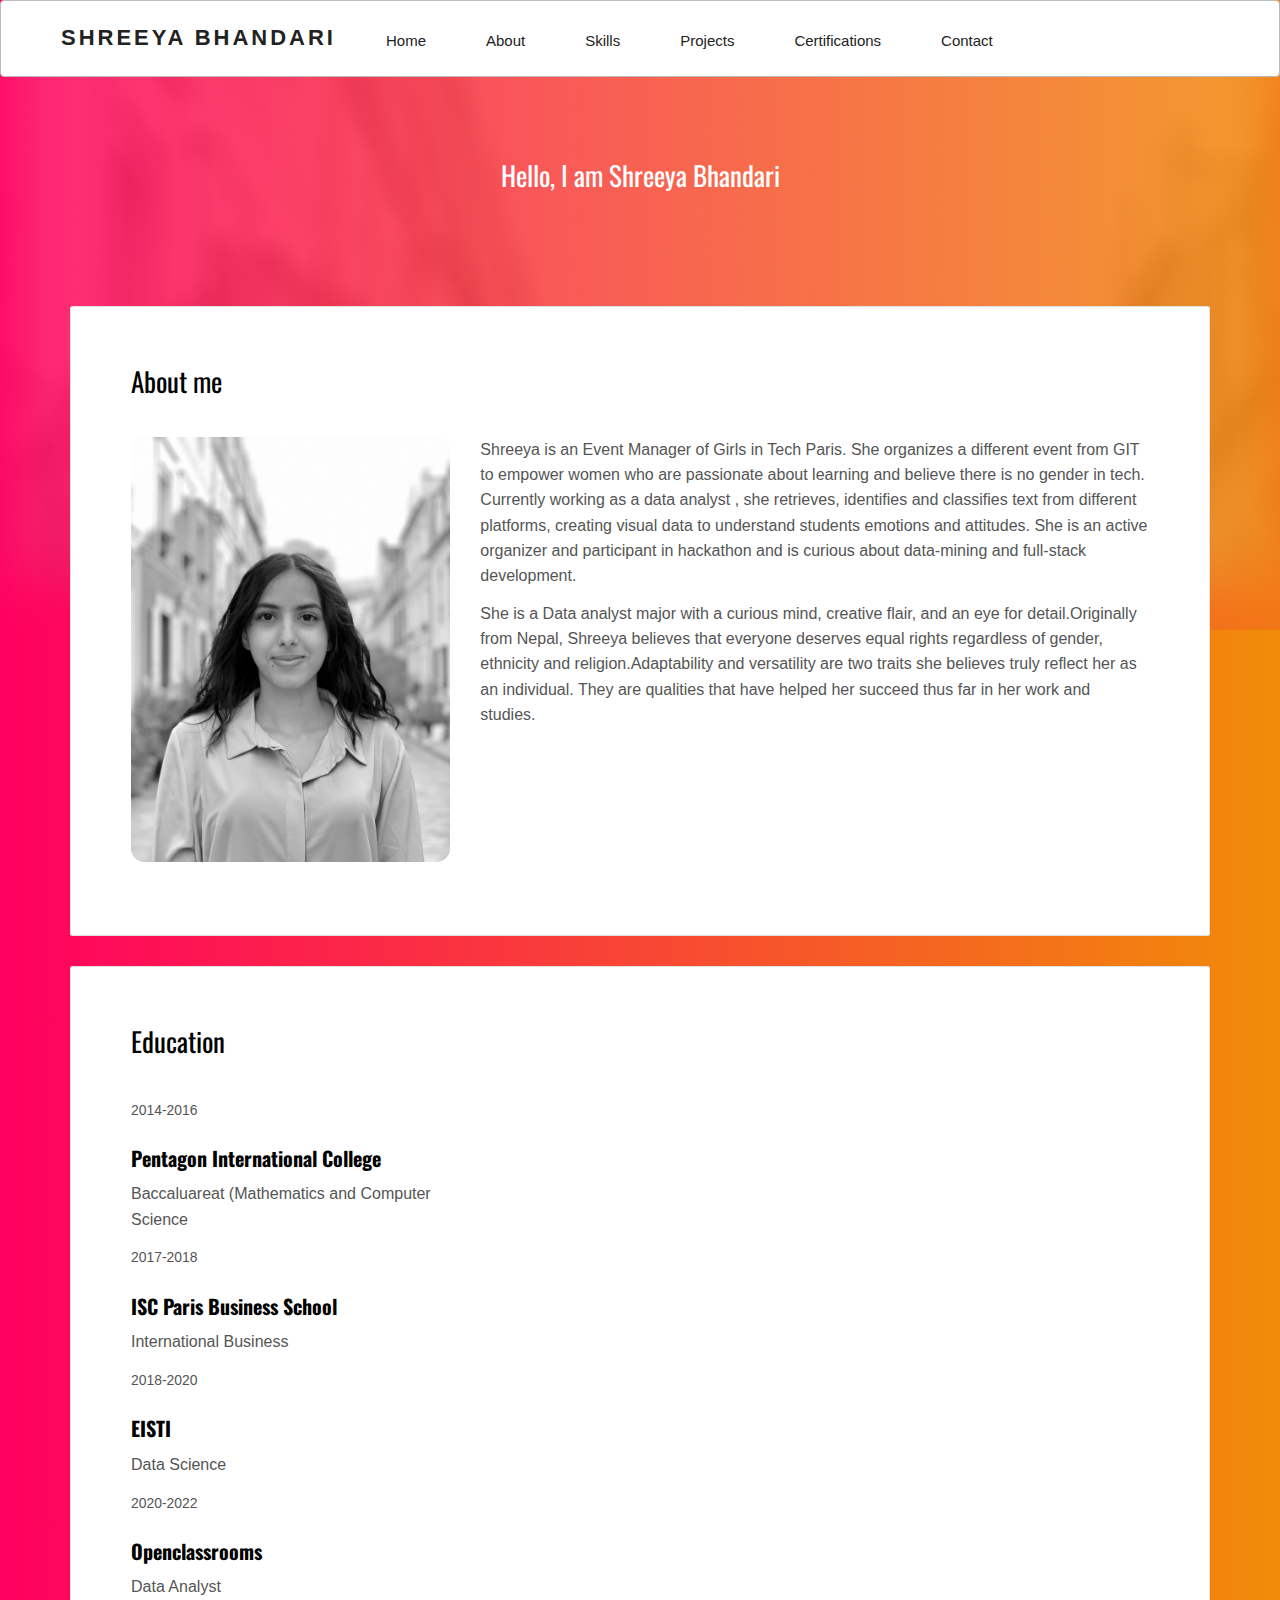
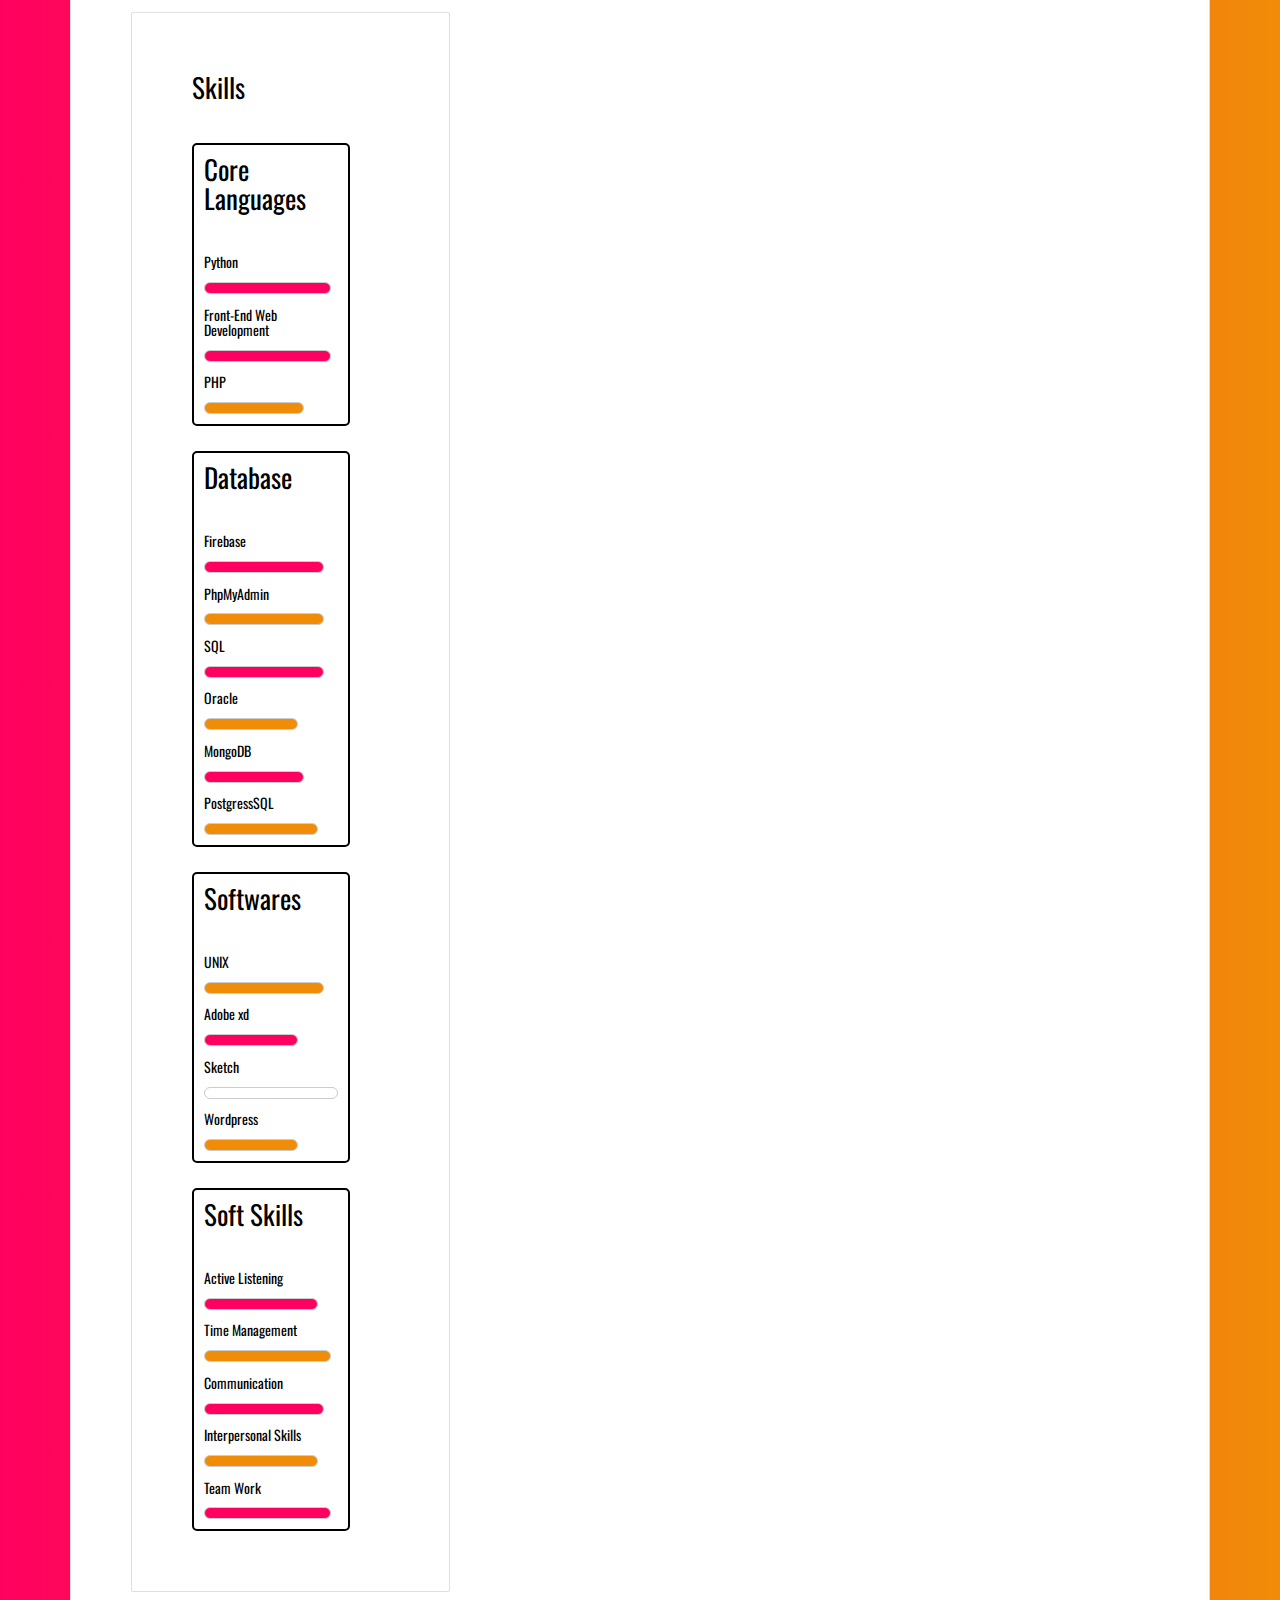
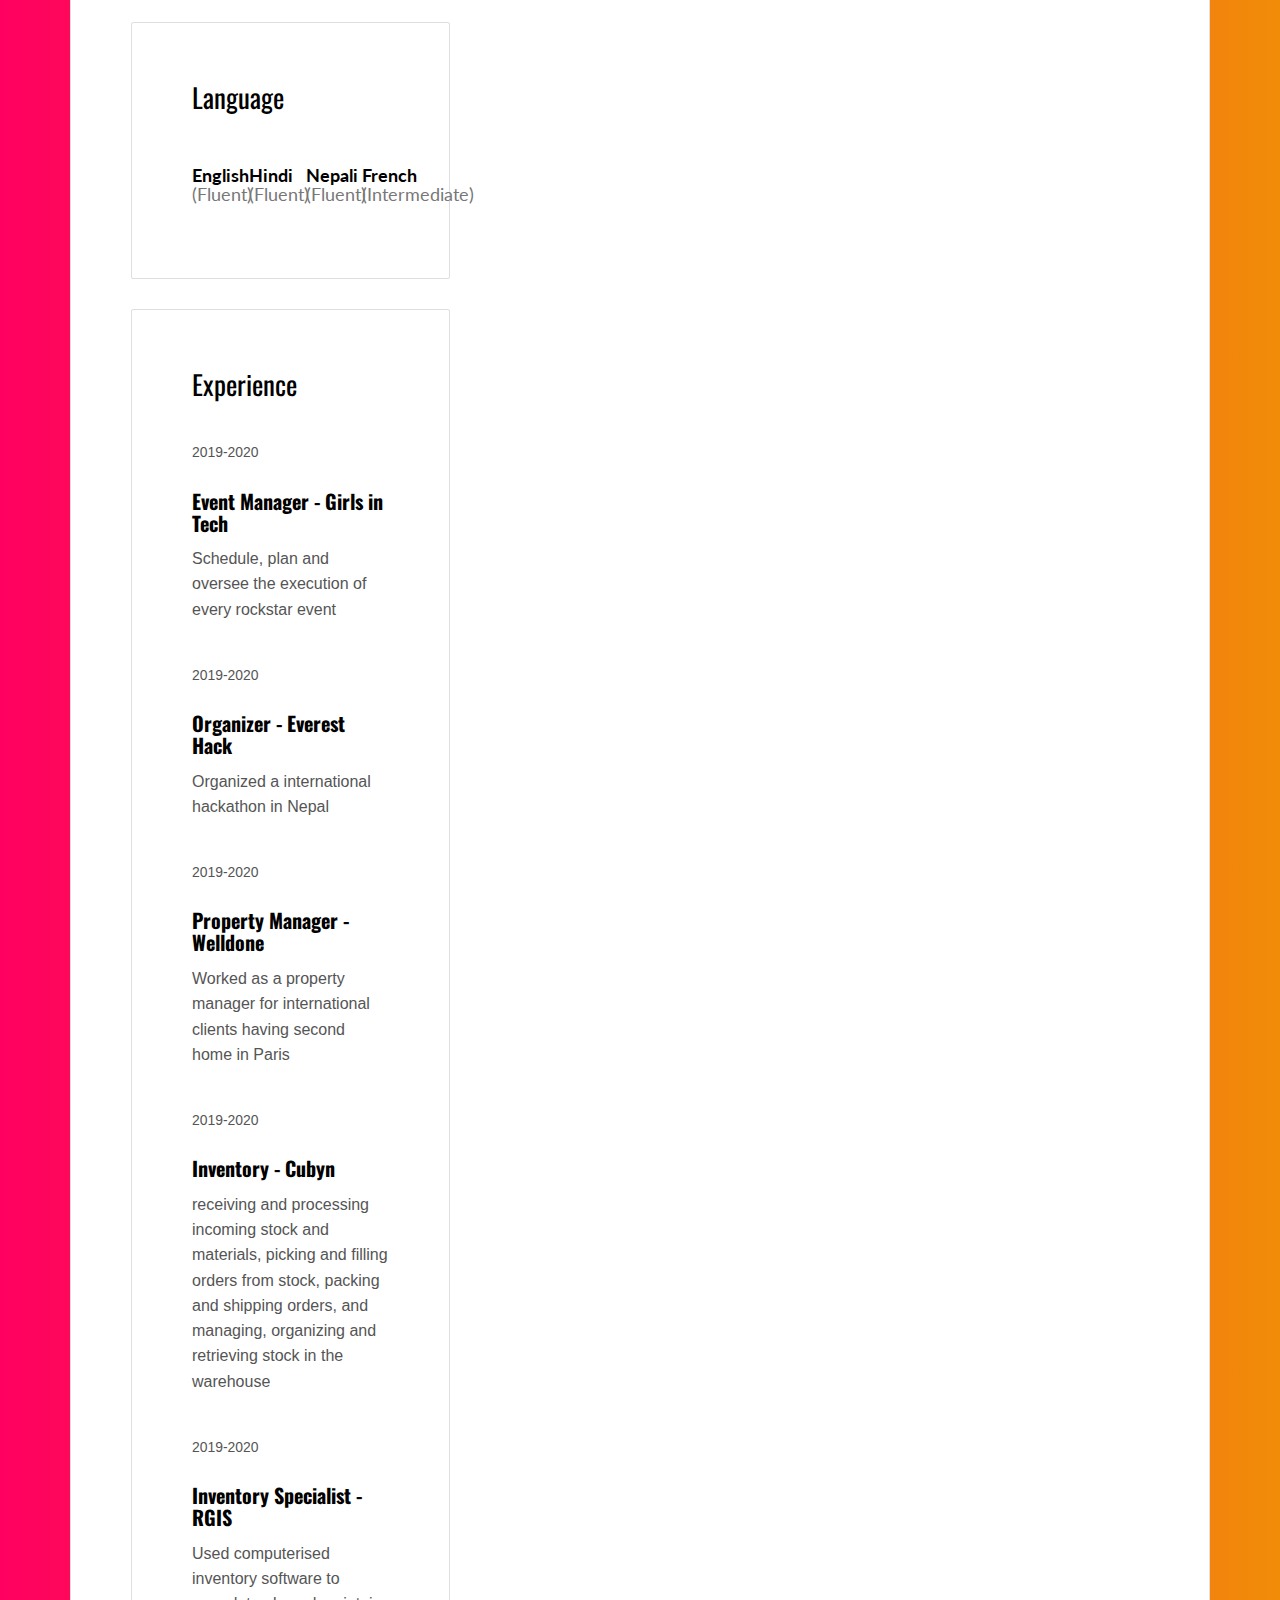
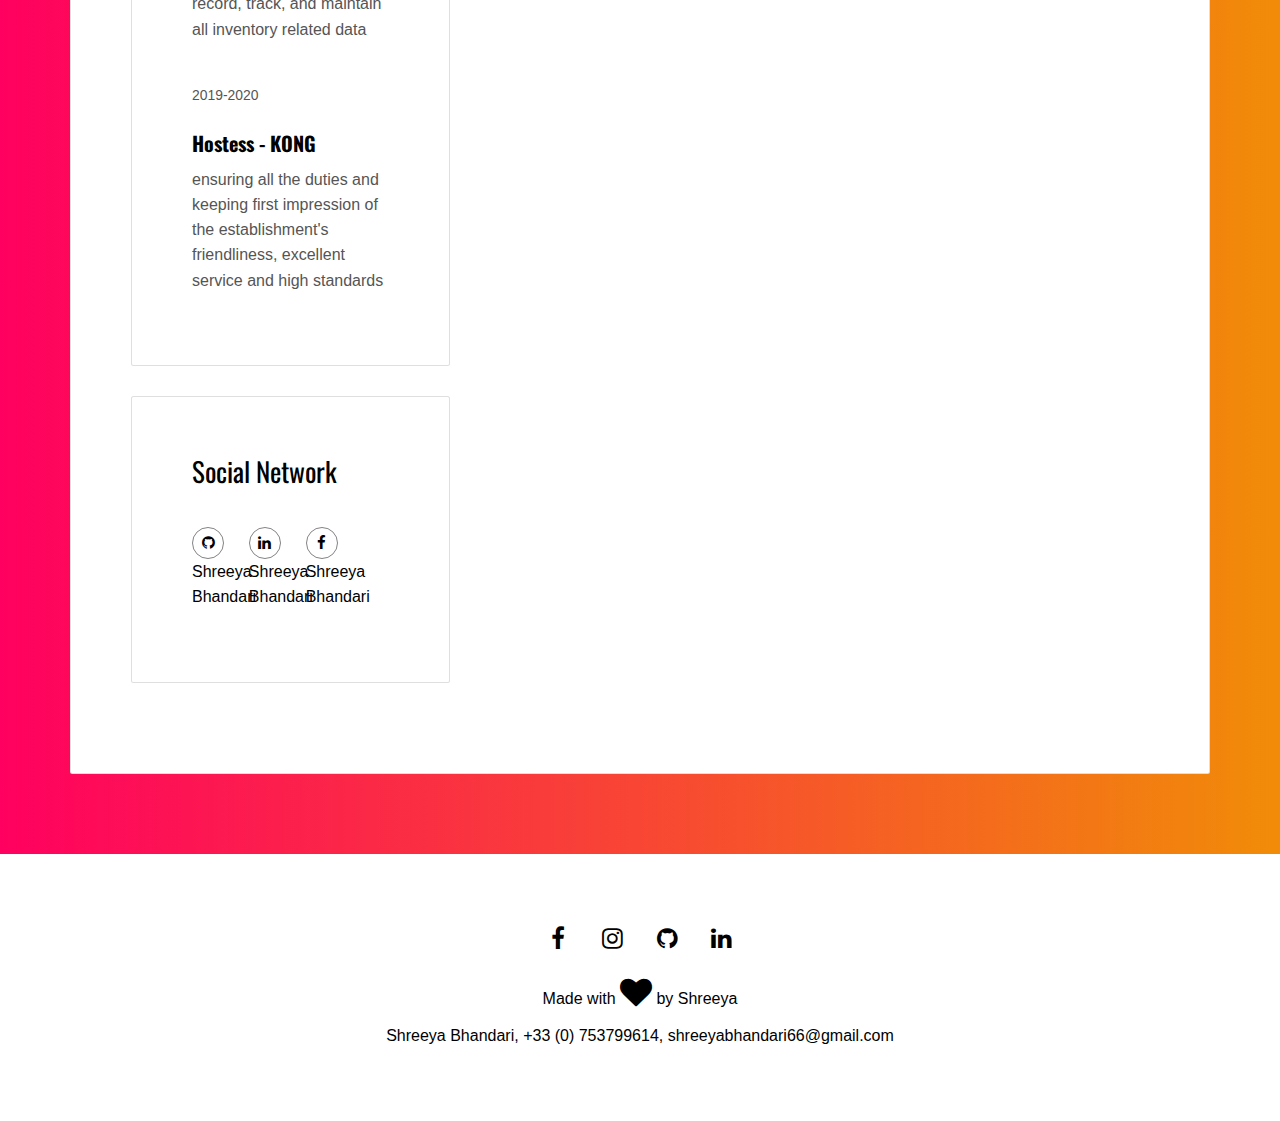
==== index.html @ 86324e09 "update" ====
<!DOCTYPE html>
<html lang="en">
  <head>
    <meta charset="UTF-8">
    <meta content="width=device-width,initial-scale=1" name="viewport">
    <meta content="description" name="description">
    <meta content="A personalized digital CV" name="Shreeya Bhandari">

    <title>Portfolio | Home</title>

    <link rel="apple-touch-icon" sizes="180x180" href="./assets/apple-icon-180x180.png">
    <link href="./assets/favicon.ico" rel="icon">
    <link href="./css/main.d8e0d294un.css" rel="stylesheet">

    <link href="./css/ham-menu.css" rel="stylesheet">
    <link href="./css/footer.css" rel="stylesheet">

  </head>
  <body>
    <!-- Pre loader Start -->
    <div id="preloader" style="display: none;">
      <div id="status" style="display: none;"> 
      </div>
    </div>
    <!-- Preloader End -->
    <div class="background-color-layer" style="background-image: url('./assets/images/img-01.jpg')"></div>
    <main class="content-wrapper">

      <!-- Navbar Menu Start -->
      <nav id="hamnav" class="zone sticky">
        <ul class="main-nav">
          <div class="nav-brand">
            <li><a href="./index.html" style="font-family: 'Raleway', sans-serif; text-decoration: none; ">SHREEYA BHANDARI</a></li>
          </div>
        <!-- [THE HAMBURGER] -->
        <label for="hamburger" style="">&#9776;</label>
        <input type="checkbox" id="hamburger"/>
        <!-- [MENU ITEMS] -->
        
          <div id="hamitems" class="navbar-right">
            <li><a href="./index.html">Home</a></li>
            <li><a href="#aboutme">About</a></li>
            <li><a href="#skill">Skills </a></li>
            <li><a href="./project.html">Projects</a></li>
            <li><a href="./certificate.html">Certifications</a></li>
            <li><a href="./contact.html">Contact</a></li>
          </div>

        </ul>
      </nav>
      <!-- Navbar Menu End -->

    
      <header class="white-text-container section-container">
        <div class="text-center">
          <br>
          <br>
          <br>
          <h2>Hello, I am Shreeya Bhandari</h2>
          <h1></h1>
          <br>
          <br>

        </div>
      </header>
      <!-- Add your site or app content here -->
 
 <div class="container">
   <div class="row">
     <div class="col-xs-12">

        <div class="card" id="aboutme">
          <div class="card-block">
            <h2>About me</h2>
            <div class="row">
              <div class="col-md-4">
                <p><img src="./assets/images/img-01.jpg" class="img-responsive" alt=""></p>
              </div>
              <div class="col-md-8">

              <p> Shreeya is an Event Manager of Girls in Tech Paris. She organizes a different event from GIT to empower women who are passionate about learning and believe there is no gender in tech. Currently working as a data analyst , she retrieves, identifies and classifies text from different platforms, creating visual data to understand students emotions and attitudes.
                She is an active organizer and participant in hackathon and is curious about data-mining and full-stack development.
               <br> 
              <p>She is a Data analyst major with a curious mind, creative flair, and an eye for detail.Originally from Nepal, Shreeya believes that everyone deserves equal rights regardless of gender, ethnicity and religion.Adaptability and versatility are two traits she believes truly reflect her as an individual. They are qualities that have helped her succeed thus far in her work and studies.</p>
              </div>
            </div>
          </div>
        </div>


        <div class="card">
          <div class="card-block">
            <h2>Education</h2>
            <div class="row">
              <div class="col-md-4">
                <div class="education-experience">
                  <small class="date">2014-2016</small>
                  <a href="http://www.pentagonintl.com"><h3><b>Pentagon International College</b></h3></a> </h3>
                  <p>Baccaluareat (Mathematics and Computer Science</p>
                </div>

                <div class="education-experience">
                  <small class="date">2017-2018</small>
                  <a href="https://iscparis.com"><h3><b>ISC Paris Business School</b></h3></a> </h3>
                  <p>International Business</p>
                </div>


                <div class="education-experience">
                  <small class="date">2018-2020</small>
                  <a href="https://eisti.fr"><h3><b>EISTI</b></h3></a> </h3>
                  <p>Data Science</p>
                </div>

                
                <div class="education-experience">
                  <small class="date">2020-2022</small>
                  <a href="https://openclassrooms.com/en/"><h3><b>Openclassrooms</b></h3></a> </h3>
                  <p>Data Analyst</p>
                </div>

        
        <div class="card" id="skill">
          <div class="card-block">
            <h2>Skills</h2>
                <div class="skillset">
                  <h2>Core Languages</h2>
                    <h6>Python</h6>
                    <div class="skills py"></div>
                    <h6>Front-End Web Development</h6>
                    <div class="skills fewd"></div>
                    <h6>PHP</h6>
                    <div class="skills php"></div>
                </div>
<br>
                <div class="skillset">
                  <h2>Database</h2>    
                    <h6>Firebase </h6>
                    <div class="skills frb"></div>
                    <h6>PhpMyAdmin</h6>
                    <div class="skills phpmyadmin"></div>
                    <h6>SQL</h6>
                    <div class="skills sql"></div>
                    <h6>Oracle</h6>
                    <div class="skills oracle"></div>
                    <h6>MongoDB</h6>
                    <div class="skills mgdb"></div>
                    <h6>PostgressSQL</h6>
                    <div class="skills pstgrs"></div>
                </div>
<br>
                <div class="skillset">
                  <h2>Softwares</h2>    
                    <h6>UNIX</h6>
                    <div class="skills unix"></div>
                    <h6>Adobe xd</h6>
                    <div class="skills adbxd"></div>
                    <h6>Sketch</h6>
                    <div class="skills sketch"></div>
                    <h6>Wordpress</h6>
                    <div class="skills wp"></div>
                   
                </div>
<br>
                <div class="skillset">
                  <h2>Soft Skills</h2> 
                    <h6>Active Listening </h6>
                    <div class="skills aclst"></div>
                    <h6>Time Management</h6>
                    <div class="skills tm"></div>
                    <h6>Communication</h6>
                    <div class="skills com"></div>
                    <h6>Interpersonal Skills</h6>
                    <div class="skills its"></div>
                    <h6>Team Work</h6>
                    <div class="skills tw"></div>   
                </div>
              
          </div>
        </div>

        <div class="card">
          <div class="card-block">
            <h2>Language</h2>
            <div class="row">
              <div class="col-md-3">
                <div class="language-experience">
                  <h3 class="h5">English  <small> (Fluent)</small></h3>
                </div>
              </div>
              <div class="col-md-3">
                <div class="language-experience">
                  <h3 class="h5">Hindi  <small> (Fluent)</small></h3>
                </div>
              </div>
              <div class="col-md-3">
                <div class="language-experience">
                  <h3 class="h5">Nepali  <small> (Fluent)</small></h3>
                </div>
              </div>
              <div class="col-md-3">
                <div class="language-experience">
                  <h3 class="h5">French <small> (Intermediate)</small></h3>
                </div>
              </div>
            </div>
          </div>
        </div>

        <div class="card">
          <div class="card-block">
            <h2>Experience</h2>
            <div class="work-experience">
              <small class="date">2019-2020</small>
              <a href="https://girlsintech.org"><h3><b>Event Manager - Girls in Tech</b></h3></a> </h3>
              <p>Schedule, plan and oversee the execution of every rockstar event</p>
            </div>

            <div class="work-experience">
              <small class="date">2019-2020</small>
              <a href="https://everest-hack.com"><h3><b>Organizer - Everest Hack</b></h3></a> </h3>
              <p>Organized a international hackathon in Nepal</p>
            </div>


            <div class="work-experience">
              <small class="date">2019-2020</small>
              <a href="https://www.welldone.fr"><h3><b>Property Manager - Welldone</b></h3></a> </h3>
              <p>Worked as a property manager for international clients having second home in Paris</p>
            </div>

            <div class="work-experience">
              <small class="date">2019-2020</small>
              <a href="https://www.cubyn.com"><h3><b>Inventory - Cubyn</b></h3></a> </h3>
              <p>receiving and processing incoming stock and materials, picking and filling orders from stock, packing and shipping orders, and managing, organizing and retrieving stock in the warehouse</p>
            </div>


            <div class="work-experience">
              <small class="date">2019-2020</small>
              <a href="https://www.rgis.fr"><h3><b>Inventory Specialist - RGIS</b></h3></a> </h3>
              <p>Used computerised inventory software to record, track, and maintain all inventory related data</p>
            </div>

            <div class="work-experience">
              <small class="date">2019-2020</small>
              <a href="https://www.kong.fr"><h3><b>Hostess - KONG</b></h3></a> </h3>
              <p>ensuring all the duties and keeping first impression of the establishment's friendliness, excellent service and high standards</p>
            </div>


            



          </div>
        </div>

        
        <div class="card">
          <div class="card-block">
            <h2>Social Network</h2>
            <div class="row">
              <div class="col-md-3">
                <p class="social-buttons"><a href="https://github.com/shreeyabhandari" title=""><span class="social-round-icon fa-icon"><i class="fa fa-github"></i></span>Shreeya Bhandari</a></p>
              </div>
              <div class="col-md-3">
                <p class="social-buttons"><a href="https://www.linkedin.com/in/shreeyabhandari/" title=""><span class="social-round-icon fa-icon"><i class="fa fa-linkedin"></i></span>Shreeya Bhandari</a></p>
              </div>
              <div class="col-md-3">
                <p class="social-buttons"><a href="https://www.facebook.com/shreyavandari" title=""><span class="social-round-icon fa-icon"><i class="fa fa-facebook"></i></span>Shreeya Bhandari</a></p>
              </div>
            </div>
          </div>
        </div>
       
     </div>
   </div>
 </div>
</main>


<section class="footer"> 
  <div class="container tex-center">
    <div class="row">
      <div class="col-xs-12">
        
        <p>
          <a class="fa-icon fa-icon-2x" href="https://www.facebook.com/shreyavandari" title="">
            <i class="fa fa-facebook"></i>
          </a>
          <a class="fa-icon fa-icon-2x" href="https://www.instagram.com/soloshree/" title="">
            <i class="fa fa-instagram"></i>
          </a>
          <a class="fa-icon fa-icon-2x" href="https://github.com/shreeyabhandari" title="">
            <i class="fa fa-github"></i>
          </a>
          <a class="fa-icon fa-icon-2x" href="https://www.linkedin.com/in/shreeyabhandari/" title="">
            <i class="fa fa-linkedin"></i>
          </a>
        </p>
      </div>
    </div>
    </div>
    <p class="heart">
            Made with
            <span class="fa fa-heart fa-2x animated pulse"></span> by Shreeya
          </p>
          <p class="copyright">
            Shreeya Bhandari, +33 (0) 753799614, shreeyabhandari66@gmail.com
          </p>
  </div>
</section>



<script>
  document.addEventListener("DOMContentLoaded", function (event) {
     scrollRevelation('.card');
  });
</script>
<script type="text/javascript" src="./main.bc58148c.js"></script>

  </body>
</html>
---- css/main.d8e0d294un.css ----
@import url(https://fonts.googleapis.com/css?family=Lato:400,700|Oswald);
@import url(https://maxcdn.bootstrapcdn.com/font-awesome/4.7.0/css/font-awesome.min.css);

/*!
 * Bootstrap v3.3.7 (http://getbootstrap.com)
 * Copyright 2011-2016 Twitter, Inc.
 * Licensed under MIT (https://github.com/twbs/bootstrap/blob/master/LICENSE)
 */


/*! normalize.css v3.0.3 | MIT License | github.com/necolas/normalize.css */

html {
    font-family: sans-serif;
    -ms-text-size-adjust: 100%;
    -webkit-text-size-adjust: 100%
}

body {
    margin: 0
}

article,
aside,
details,
figcaption,
figure,
footer,
header,
hgroup,
main,
menu,
nav,
section,
summary {
    display: block
}

audio,
canvas,
progress,
video {
    display: inline-block;
    vertical-align: baseline
}

audio:not([controls]) {
    display: none;
    height: 0
}

[hidden],
template {
    display: none
}

a {
    background-color: transparent
}

a:active,
a:hover {
    outline: 0
}

abbr[title] {
    border-bottom: 1px dotted
}

b,
strong {
    font-weight: 700
}

dfn {
    font-style: italic
}

h1 {
    font-size: 2em;
    margin: .67em 0
}

mark {
    background: #ff0;
    color: #000
}

small {
    font-size: 80%
}

sub,
sup {
    font-size: 75%;
    line-height: 0;
    position: relative;
    vertical-align: baseline
}

sup {
    top: -.5em
}

sub {
    bottom: -.25em
}

img {
    border: 0
}

svg:not(:root) {
    overflow: hidden
}

figure {
    margin: 1em 40px
}

hr {
    box-sizing: content-box;
    height: 0
}

pre {
    overflow: auto
}

code,
kbd,
pre,
samp {
    font-family: monospace, monospace;
    font-size: 1em
}

button,
input,
optgroup,
select,
textarea {
    color: inherit;
    font: inherit;
    margin: 0
}

button {
    overflow: visible
}

button,
select {
    text-transform: none
}

button,
html input[type=button],
input[type=reset],
input[type=submit] {
    -webkit-appearance: button;
    cursor: pointer
}

button[disabled],
html input[disabled] {
    cursor: default
}

button::-moz-focus-inner,
input::-moz-focus-inner {
    border: 0;
    padding: 0
}

input {
    line-height: normal
}

input[type=checkbox],
input[type=radio] {
    box-sizing: border-box;
    padding: 0
}

input[type=number]::-webkit-inner-spin-button,
input[type=number]::-webkit-outer-spin-button {
    height: auto
}

input[type=search] {
    -webkit-appearance: textfield;
    box-sizing: content-box
}

input[type=search]::-webkit-search-cancel-button,
input[type=search]::-webkit-search-decoration {
    -webkit-appearance: none
}

fieldset {
    border: 1px solid silver;
    margin: 0 2px;
    padding: .35em .625em .75em
}

textarea {
    overflow: auto
}

optgroup {
    font-weight: 700
}

table {
    border-collapse: collapse;
    border-spacing: 0
}

td,
th {
    padding: 0
}


/*! Source: https://github.com/h5bp/html5-boilerplate/blob/master/src/css/main.css */

@media print {
    *,
    :after,
    :before {
        background: transparent!important;
        color: #000!important;
        box-shadow: none!important;
        text-shadow: none!important
    }
    a,
    a:visited {
        text-decoration: underline
    }
    a[href]:after {
        content: " (" attr(href) ")"
    }
    abbr[title]:after {
        content: " (" attr(title) ")"
    }
    a[href^="#"]:after,
    a[href^="javascript:"]:after {
        content: ""
    }
    blockquote,
    pre {
        border: 1px solid #999;
        page-break-inside: avoid
    }
    thead {
        display: table-header-group
    }
    img,
    tr {
        page-break-inside: avoid
    }
    img {
        max-width: 100%!important
    }
    h2,
    h3,
    p {
        orphans: 3;
        widows: 3
    }
    h2,
    h3 {
        page-break-after: avoid
    }
    .navbar {
        display: none
    }
    .btn>.caret,
    .dropup>.btn>.caret {
        border-top-color: #000!important
    }
    .label {
        border: 1px solid #000
    }
    .table {
        border-collapse: collapse!important
    }
    .table td,
    .table th {
        background-color: #fff!important
    }
    .table-bordered td,
    .table-bordered th {
        border: 1px solid #ddd!important
    }
}

*,
:after,
:before {
    -webkit-box-sizing: border-box;
    -moz-box-sizing: border-box;
    box-sizing: border-box
}

html {
    font-size: 10px;
    -webkit-tap-highlight-color: transparent
}

body {
    font-family: Lato, Helvetica, Arial, sans-serif;
    font-size: 16px;
    line-height: 1.58;
    color: #555;
    background-color: #fff
}

button,
input,
select,
textarea {
    font-family: inherit;
    font-size: inherit;
    line-height: inherit
}

a {
    color: #ff0060;
    text-decoration: none
}

a:focus,
a:hover {
    color: #b30043;
    text-decoration: underline
}

a:focus {
    outline: 5px auto -webkit-focus-ring-color;
    outline-offset: -2px
}

figure {
    margin: 0
}

img {
    vertical-align: middle
}

.img-responsive {
    display: block;
    max-width: 100%;
    height: auto;
    border-radius: 0.85em;
    transition: transform 1s;
}

.img-responsive1 {
    display: block;
    max-width: 100%;
    height: auto;
}

.img-responsive:hover {
  transform: scale(1.1);
}


.img-rounded {
    border-radius: 6px
}

.img-thumbnail {
    padding: 4px;
    line-height: 1.58;
    background-color: #fff;
    border: 1px solid #ddd;
    border-radius: 4px;
    -webkit-transition: all .2s ease-in-out;
    -o-transition: all .2s ease-in-out;
    transition: all .2s ease-in-out;
    display: inline-block;
    max-width: 100%;
    height: auto
}

.img-circle {
    border-radius: 50%
}

hr {
    margin-top: 25px;
    margin-bottom: 25px;
    border: 0;
    border-top: 1px solid #eee
}

.sr-only {
    position: absolute;
    width: 1px;
    height: 1px;
    margin: -1px;
    padding: 0;
    overflow: hidden;
    clip: rect(0, 0, 0, 0);
    border: 0
}

.sr-only-focusable:active,
.sr-only-focusable:focus {
    position: static;
    width: auto;
    height: auto;
    margin: 0;
    overflow: visible;
    clip: auto
}

[role=button] {
    cursor: pointer
}

.h1,
.h2,
.h3,
.h4,
.h5,
.h6,
h1,
h2,
h3,
h4,
h5,
h6 {
    font-family: Oswald, Helvetica, Arial, sans-serif;
    font-weight: 400;
    line-height: 1.1;
    color: #000
}

.h1 .small,
.h1 small,
.h2 .small,
.h2 small,
.h3 .small,
.h3 small,
.h4 .small,
.h4 small,
.h5 .small,
.h5 small,
.h6 .small,
.h6 small,
h1 .small,
h1 small,
h2 .small,
h2 small,
h3 .small,
h3 small,
h4 .small,
h4 small,
h5 .small,
h5 small,
h6 .small,
h6 small {
    font-weight: 400;
    line-height: 1;
    color: #777
}

.h1,
.h2,
.h3,
h1,
h2,
h3 {
    margin-top: 25px;
    margin-bottom: 12.5px
}

.h1 .small,
.h1 small,
.h2 .small,
.h2 small,
.h3 .small,
.h3 small,
h1 .small,
h1 small,
h2 .small,
h2 small,
h3 .small,
h3 small {
    font-size: 65%
}

.h4,
.h5,
.h6,
h4,
h5,
h6 {
    margin-top: 12.5px;
    margin-bottom: 12.5px
}

.h4 .small,
.h4 small,
.h5 .small,
.h5 small,
.h6 .small,
.h6 small,
h4 .small,
h4 small,
h5 .small,
h5 small,
h6 .small,
h6 small {
    font-size: 75%
}

.h1,
h1 {
    font-size: 63px
}

.h2,
h2 {
    font-size: 27px
}

.h3,
.h4,
h3,
h4 {
    font-size: 20px
}

.h5,
h5 {
    font-size: 18px
}

.h6,
h6 {
    font-size: 14px
}

p {
    margin: 0 0 12.5px
}

.lead {
    margin-bottom: 25px;
    font-size: 18px;
    font-weight: 300;
    line-height: 1.4
}

@media (min-width:768px) {
    .lead {
        font-size: 24px
    }
}

.small,
small {
    font-size: 87%
}

.mark,
mark {
    background-color: #fcf8e3;
    padding: .2em
}

.text-left {
    text-align: left
}

.text-right {
    text-align: right
}

.text-center {
    text-align: center
}

.text-justify {
    text-align: justify
}

.text-nowrap {
    white-space: nowrap
}

.text-lowercase {
    text-transform: lowercase
}

.initialism,
.text-uppercase {
    text-transform: uppercase
}

.text-capitalize {
    text-transform: capitalize
}

.text-muted {
    color: #777
}

.text-primary {
    color: #ff0060
}

a.text-primary:focus,
a.text-primary:hover {
    color: #cc004d
}

.text-success {
    color: #fff
}

a.text-success:focus,
a.text-success:hover {
    color: #e6e6e6
}

.text-info {
    color: #31708f
}

a.text-info:focus,
a.text-info:hover {
    color: #245269
}

.text-warning {
    color: #8a6d3b
}

a.text-warning:focus,
a.text-warning:hover {
    color: #66512c
}

.text-danger {
    color: #fff
}

a.text-danger:focus,
a.text-danger:hover {
    color: #e6e6e6
}

.bg-primary {
    color: #fff;
    background-color: #ff0060
}

a.bg-primary:focus,
a.bg-primary:hover {
    background-color: #cc004d
}

.bg-success {
    background-color: #87e329
}

a.bg-success:focus,
a.bg-success:hover {
    background-color: #6dc019
}

.bg-info {
    background-color: #d9edf7
}

a.bg-info:focus,
a.bg-info:hover {
    background-color: #afd9ee
}

.bg-warning {
    background-color: #fcf8e3
}

a.bg-warning:focus,
a.bg-warning:hover {
    background-color: #f7ecb5
}

.bg-danger {
    background-color: #ff2c74
}

a.bg-danger:focus,
a.bg-danger:hover {
    background-color: #f80055
}

.page-header {
    padding-bottom: 11.5px;
    margin: 50px 0 25px;
    border-bottom: 1px solid #eee
}

ol,
ul {
    margin-top: 0;
    margin-bottom: 12.5px
}

ol ol,
ol ul,
ul ol,
ul ul {
    margin-bottom: 0
}

.list-inline,
.list-unstyled {
    padding-left: 0;
    list-style: none
}

.list-inline {
    margin-left: -5px
}

.list-inline>li {
    display: inline-block;
    padding-left: 5px;
    padding-right: 5px
}

dl {
    margin-top: 0;
    margin-bottom: 25px
}

dd,
dt {
    line-height: 1.58
}

dt {
    font-weight: 700
}

dd {
    margin-left: 0
}

.dl-horizontal dd:after,
.dl-horizontal dd:before {
    content: " ";
    display: table
}

.dl-horizontal dd:after {
    clear: both
}

@media (min-width:768px) {
    .dl-horizontal dt {
        float: left;
        width: 160px;
        clear: left;
        text-align: right;
        overflow: hidden;
        text-overflow: ellipsis;
        white-space: nowrap
    }
    .dl-horizontal dd {
        margin-left: 180px
    }
}

abbr[data-original-title],
abbr[title] {
    cursor: help;
    border-bottom: 1px dotted #777
}

.initialism {
    font-size: 90%
}

blockquote {
    padding: 12.5px 25px;
    margin: 0 0 25px;
    font-size: 20px;
    border-left: 5px solid #eee
}

blockquote ol:last-child,
blockquote p:last-child,
blockquote ul:last-child {
    margin-bottom: 0
}

blockquote .small,
blockquote footer,
blockquote small {
    display: block;
    font-size: 80%;
    line-height: 1.58;
    color: #777
}

blockquote .small:before,
blockquote footer:before,
blockquote small:before {
    content: "\2014   \A0"
}

.blockquote-reverse,
blockquote.pull-right {
    padding-right: 15px;
    padding-left: 0;
    border-right: 5px solid #eee;
    border-left: 0;
    text-align: right
}

.blockquote-reverse .small:before,
.blockquote-reverse footer:before,
.blockquote-reverse small:before,
blockquote.pull-right .small:before,
blockquote.pull-right footer:before,
blockquote.pull-right small:before {
    content: ""
}

.blockquote-reverse .small:after,
.blockquote-reverse footer:after,
.blockquote-reverse small:after,
blockquote.pull-right .small:after,
blockquote.pull-right footer:after,
blockquote.pull-right small:after {
    content: "\A0   \2014"
}

address {
    margin-bottom: 25px;
    font-style: normal;
    line-height: 1.58
}

code,
kbd,
pre,
samp {
    font-family: Menlo, Monaco, Consolas, Courier New, monospace
}

code {
    color: #c7254e;
    background-color: #f9f2f4;
    border-radius: 4px
}

code,
kbd {
    padding: 2px 4px;
    font-size: 90%
}

kbd {
    color: #fff;
    background-color: #333;
    border-radius: 3px;
    box-shadow: inset 0 -1px 0 rgba(0, 0, 0, .25)
}

kbd kbd {
    padding: 0;
    font-size: 100%;
    font-weight: 700;
    box-shadow: none
}

pre {
    display: block;
    padding: 12px;
    margin: 0 0 12.5px;
    font-size: 15px;
    line-height: 1.58;
    word-break: break-all;
    word-wrap: break-word;
    color: #333;
    background-color: #f5f5f5;
    border: 1px solid #ccc;
    border-radius: 4px
}

pre code {
    padding: 0;
    font-size: inherit;
    color: inherit;
    white-space: pre-wrap;
    background-color: transparent;
    border-radius: 0
}

.pre-scrollable {
    max-height: 340px;
    overflow-y: scroll
}

.container {
    margin-right: auto;
    margin-left: auto;
    padding-left: 15px;
    padding-right: 15px
}

.container:after,
.container:before {
    content: " ";
    display: table
}

.container:after {
    clear: both
}

@media (min-width:768px) {
    .container {
        width: 750px
    }
}

@media (min-width:992px) {
    .container {
        width: 970px
    }
}

@media (min-width:1200px) {
    .container {
        width: 1170px
    }
}

.container-fluid {
    margin-right: auto;
    margin-left: auto;
    padding-left: 15px;
    padding-right: 15px
}

.container-fluid:after,
.container-fluid:before {
    content: " ";
    display: table
}

.container-fluid:after {
    clear: both
}

.row {
    margin-left: -15px;
    margin-right: -15px
}

.row:after,
.row:before {
    content: " ";
    display: table
}

.row:after {
    clear: both
}

.col-lg-1,
.col-lg-2,
.col-lg-3,
.col-lg-4,
.col-lg-5,
.col-lg-6,
.col-lg-7,
.col-lg-8,
.col-lg-9,
.col-lg-10,
.col-lg-11,
.col-lg-12,
.col-md-1,
.col-md-2,
.col-md-3,
.col-md-4,
.col-md-5,
.col-md-6,
.col-md-7,
.col-md-8,
.col-md-9,
.col-md-10,
.col-md-11,
.col-md-12,
.col-sm-1,
.col-sm-2,
.col-sm-3,
.col-sm-4,
.col-sm-5,
.col-sm-6,
.col-sm-7,
.col-sm-8,
.col-sm-9,
.col-sm-10,
.col-sm-11,
.col-sm-12,
.col-xs-1,
.col-xs-2,
.col-xs-3,
.col-xs-4,
.col-xs-5,
.col-xs-6,
.col-xs-7,
.col-xs-8,
.col-xs-9,
.col-xs-10,
.col-xs-11,
.col-xs-12 {
    position: relative;
    min-height: 1px;
    padding-left: 15px;
    padding-right: 15px
}

.col-xs-1,
.col-xs-2,
.col-xs-3,
.col-xs-4,
.col-xs-5,
.col-xs-6,
.col-xs-7,
.col-xs-8,
.col-xs-9,
.col-xs-10,
.col-xs-11,
.col-xs-12 {
    float: left
}

.col-xs-1 {
    width: 8.33333%
}

.col-xs-2 {
    width: 16.66667%
}

.col-xs-3 {
    width: 25%
}

.col-xs-4 {
    width: 33.33333%
}

.col-xs-5 {
    width: 41.66667%
}

.col-xs-6 {
    width: 50%
}

.col-xs-7 {
    width: 58.33333%
}

.col-xs-8 {
    width: 66.66667%
}

.col-xs-9 {
    width: 75%
}

.col-xs-10 {
    width: 83.33333%
}

.col-xs-11 {
    width: 91.66667%
}

.col-xs-12 {
    width: 100%
}

.col-xs-pull-0 {
    right: auto
}

.col-xs-pull-1 {
    right: 8.33333%
}

.col-xs-pull-2 {
    right: 16.66667%
}

.col-xs-pull-3 {
    right: 25%
}

.col-xs-pull-4 {
    right: 33.33333%
}

.col-xs-pull-5 {
    right: 41.66667%
}

.col-xs-pull-6 {
    right: 50%
}

.col-xs-pull-7 {
    right: 58.33333%
}

.col-xs-pull-8 {
    right: 66.66667%
}

.col-xs-pull-9 {
    right: 75%
}

.col-xs-pull-10 {
    right: 83.33333%
}

.col-xs-pull-11 {
    right: 91.66667%
}

.col-xs-pull-12 {
    right: 100%
}

.col-xs-push-0 {
    left: auto
}

.col-xs-push-1 {
    left: 8.33333%
}

.col-xs-push-2 {
    left: 16.66667%
}

.col-xs-push-3 {
    left: 25%
}

.col-xs-push-4 {
    left: 33.33333%
}

.col-xs-push-5 {
    left: 41.66667%
}

.col-xs-push-6 {
    left: 50%
}

.col-xs-push-7 {
    left: 58.33333%
}

.col-xs-push-8 {
    left: 66.66667%
}

.col-xs-push-9 {
    left: 75%
}

.col-xs-push-10 {
    left: 83.33333%
}

.col-xs-push-11 {
    left: 91.66667%
}

.col-xs-push-12 {
    left: 100%
}

.col-xs-offset-0 {
    margin-left: 0
}

.col-xs-offset-1 {
    margin-left: 8.33333%
}

.col-xs-offset-2 {
    margin-left: 16.66667%
}

.col-xs-offset-3 {
    margin-left: 25%
}

.col-xs-offset-4 {
    margin-left: 33.33333%
}

.col-xs-offset-5 {
    margin-left: 41.66667%
}

.col-xs-offset-6 {
    margin-left: 50%
}

.col-xs-offset-7 {
    margin-left: 58.33333%
}

.col-xs-offset-8 {
    margin-left: 66.66667%
}

.col-xs-offset-9 {
    margin-left: 75%
}

.col-xs-offset-10 {
    margin-left: 83.33333%
}

.col-xs-offset-11 {
    margin-left: 91.66667%
}

.col-xs-offset-12 {
    margin-left: 100%
}

@media (min-width:768px) {
    .col-sm-1,
    .col-sm-2,
    .col-sm-3,
    .col-sm-4,
    .col-sm-5,
    .col-sm-6,
    .col-sm-7,
    .col-sm-8,
    .col-sm-9,
    .col-sm-10,
    .col-sm-11,
    .col-sm-12 {
        float: left
    }
    .col-sm-1 {
        width: 8.33333%
    }
    .col-sm-2 {
        width: 16.66667%
    }
    .col-sm-3 {
        width: 25%
    }
    .col-sm-4 {
        width: 33.33333%
    }
    .col-sm-5 {
        width: 41.66667%
    }
    .col-sm-6 {
        width: 50%
    }
    .col-sm-7 {
        width: 58.33333%
    }
    .col-sm-8 {
        width: 66.66667%
    }
    .col-sm-9 {
        width: 75%
    }
    .col-sm-10 {
        width: 83.33333%
    }
    .col-sm-11 {
        width: 91.66667%
    }
    .col-sm-12 {
        width: 100%
    }
    .col-sm-pull-0 {
        right: auto
    }
    .col-sm-pull-1 {
        right: 8.33333%
    }
    .col-sm-pull-2 {
        right: 16.66667%
    }
    .col-sm-pull-3 {
        right: 25%
    }
    .col-sm-pull-4 {
        right: 33.33333%
    }
    .col-sm-pull-5 {
        right: 41.66667%
    }
    .col-sm-pull-6 {
        right: 50%
    }
    .col-sm-pull-7 {
        right: 58.33333%
    }
    .col-sm-pull-8 {
        right: 66.66667%
    }
    .col-sm-pull-9 {
        right: 75%
    }
    .col-sm-pull-10 {
        right: 83.33333%
    }
    .col-sm-pull-11 {
        right: 91.66667%
    }
    .col-sm-pull-12 {
        right: 100%
    }
    .col-sm-push-0 {
        left: auto
    }
    .col-sm-push-1 {
        left: 8.33333%
    }
    .col-sm-push-2 {
        left: 16.66667%
    }
    .col-sm-push-3 {
        left: 25%
    }
    .col-sm-push-4 {
        left: 33.33333%
    }
    .col-sm-push-5 {
        left: 41.66667%
    }
    .col-sm-push-6 {
        left: 50%
    }
    .col-sm-push-7 {
        left: 58.33333%
    }
    .col-sm-push-8 {
        left: 66.66667%
    }
    .col-sm-push-9 {
        left: 75%
    }
    .col-sm-push-10 {
        left: 83.33333%
    }
    .col-sm-push-11 {
        left: 91.66667%
    }
    .col-sm-push-12 {
        left: 100%
    }
    .col-sm-offset-0 {
        margin-left: 0
    }
    .col-sm-offset-1 {
        margin-left: 8.33333%
    }
    .col-sm-offset-2 {
        margin-left: 16.66667%
    }
    .col-sm-offset-3 {
        margin-left: 25%
    }
    .col-sm-offset-4 {
        margin-left: 33.33333%
    }
    .col-sm-offset-5 {
        margin-left: 41.66667%
    }
    .col-sm-offset-6 {
        margin-left: 50%
    }
    .col-sm-offset-7 {
        margin-left: 58.33333%
    }
    .col-sm-offset-8 {
        margin-left: 66.66667%
    }
    .col-sm-offset-9 {
        margin-left: 75%
    }
    .col-sm-offset-10 {
        margin-left: 83.33333%
    }
    .col-sm-offset-11 {
        margin-left: 91.66667%
    }
    .col-sm-offset-12 {
        margin-left: 100%
    }
}

@media (min-width:992px) {
    .col-md-1,
    .col-md-2,
    .col-md-3,
    .col-md-4,
    .col-md-5,
    .col-md-6,
    .col-md-7,
    .col-md-8,
    .col-md-9,
    .col-md-10,
    .col-md-11,
    .col-md-12 {
        float: left
    }
    .col-md-1 {
        width: 8.33333%
    }
    .col-md-2 {
        width: 16.66667%
    }
    .col-md-3 {
        width: 25%
    }
    .col-md-4 {
        width: 33.33333%
    }
    .col-md-5 {
        width: 41.66667%
    }
    .col-md-6 {
        width: 50%
    }
    .col-md-7 {
        width: 58.33333%
    }
    .col-md-8 {
        width: 66.66667%
    }
    .col-md-9 {
        width: 75%
    }
    .col-md-10 {
        width: 83.33333%
    }
    .col-md-11 {
        width: 91.66667%
    }
    .col-md-12 {
        width: 100%
    }
    .col-md-pull-0 {
        right: auto
    }
    .col-md-pull-1 {
        right: 8.33333%
    }
    .col-md-pull-2 {
        right: 16.66667%
    }
    .col-md-pull-3 {
        right: 25%
    }
    .col-md-pull-4 {
        right: 33.33333%
    }
    .col-md-pull-5 {
        right: 41.66667%
    }
    .col-md-pull-6 {
        right: 50%
    }
    .col-md-pull-7 {
        right: 58.33333%
    }
    .col-md-pull-8 {
        right: 66.66667%
    }
    .col-md-pull-9 {
        right: 75%
    }
    .col-md-pull-10 {
        right: 83.33333%
    }
    .col-md-pull-11 {
        right: 91.66667%
    }
    .col-md-pull-12 {
        right: 100%
    }
    .col-md-push-0 {
        left: auto
    }
    .col-md-push-1 {
        left: 8.33333%
    }
    .col-md-push-2 {
        left: 16.66667%
    }
    .col-md-push-3 {
        left: 25%
    }
    .col-md-push-4 {
        left: 33.33333%
    }
    .col-md-push-5 {
        left: 41.66667%
    }
    .col-md-push-6 {
        left: 50%
    }
    .col-md-push-7 {
        left: 58.33333%
    }
    .col-md-push-8 {
        left: 66.66667%
    }
    .col-md-push-9 {
        left: 75%
    }
    .col-md-push-10 {
        left: 83.33333%
    }
    .col-md-push-11 {
        left: 91.66667%
    }
    .col-md-push-12 {
        left: 100%
    }
    .col-md-offset-0 {
        margin-left: 0
    }
    .col-md-offset-1 {
        margin-left: 8.33333%
    }
    .col-md-offset-2 {
        margin-left: 16.66667%
    }
    .col-md-offset-3 {
        margin-left: 25%
    }
    .col-md-offset-4 {
        margin-left: 33.33333%
    }
    .col-md-offset-5 {
        margin-left: 41.66667%
    }
    .col-md-offset-6 {
        margin-left: 50%
    }
    .col-md-offset-7 {
        margin-left: 58.33333%
    }
    .col-md-offset-8 {
        margin-left: 66.66667%
    }
    .col-md-offset-9 {
        margin-left: 75%
    }
    .col-md-offset-10 {
        margin-left: 83.33333%
    }
    .col-md-offset-11 {
        margin-left: 91.66667%
    }
    .col-md-offset-12 {
        margin-left: 100%
    }
}

@media (min-width:1200px) {
    .col-lg-1,
    .col-lg-2,
    .col-lg-3,
    .col-lg-4,
    .col-lg-5,
    .col-lg-6,
    .col-lg-7,
    .col-lg-8,
    .col-lg-9,
    .col-lg-10,
    .col-lg-11,
    .col-lg-12 {
        float: left
    }
    .col-lg-1 {
        width: 8.33333%
    }
    .col-lg-2 {
        width: 16.66667%
    }
    .col-lg-3 {
        width: 25%
    }
    .col-lg-4 {
        width: 33.33333%
    }
    .col-lg-5 {
        width: 41.66667%
    }
    .col-lg-6 {
        width: 50%
    }
    .col-lg-7 {
        width: 58.33333%
    }
    .col-lg-8 {
        width: 66.66667%
    }
    .col-lg-9 {
        width: 75%
    }
    .col-lg-10 {
        width: 83.33333%
    }
    .col-lg-11 {
        width: 91.66667%
    }
    .col-lg-12 {
        width: 100%
    }
    .col-lg-pull-0 {
        right: auto
    }
    .col-lg-pull-1 {
        right: 8.33333%
    }
    .col-lg-pull-2 {
        right: 16.66667%
    }
    .col-lg-pull-3 {
        right: 25%
    }
    .col-lg-pull-4 {
        right: 33.33333%
    }
    .col-lg-pull-5 {
        right: 41.66667%
    }
    .col-lg-pull-6 {
        right: 50%
    }
    .col-lg-pull-7 {
        right: 58.33333%
    }
    .col-lg-pull-8 {
        right: 66.66667%
    }
    .col-lg-pull-9 {
        right: 75%
    }
    .col-lg-pull-10 {
        right: 83.33333%
    }
    .col-lg-pull-11 {
        right: 91.66667%
    }
    .col-lg-pull-12 {
        right: 100%
    }
    .col-lg-push-0 {
        left: auto
    }
    .col-lg-push-1 {
        left: 8.33333%
    }
    .col-lg-push-2 {
        left: 16.66667%
    }
    .col-lg-push-3 {
        left: 25%
    }
    .col-lg-push-4 {
        left: 33.33333%
    }
    .col-lg-push-5 {
        left: 41.66667%
    }
    .col-lg-push-6 {
        left: 50%
    }
    .col-lg-push-7 {
        left: 58.33333%
    }
    .col-lg-push-8 {
        left: 66.66667%
    }
    .col-lg-push-9 {
        left: 75%
    }
    .col-lg-push-10 {
        left: 83.33333%
    }
    .col-lg-push-11 {
        left: 91.66667%
    }
    .col-lg-push-12 {
        left: 100%
    }
    .col-lg-offset-0 {
        margin-left: 0
    }
    .col-lg-offset-1 {
        margin-left: 8.33333%
    }
    .col-lg-offset-2 {
        margin-left: 16.66667%
    }
    .col-lg-offset-3 {
        margin-left: 25%
    }
    .col-lg-offset-4 {
        margin-left: 33.33333%
    }
    .col-lg-offset-5 {
        margin-left: 41.66667%
    }
    .col-lg-offset-6 {
        margin-left: 50%
    }
    .col-lg-offset-7 {
        margin-left: 58.33333%
    }
    .col-lg-offset-8 {
        margin-left: 66.66667%
    }
    .col-lg-offset-9 {
        margin-left: 75%
    }
    .col-lg-offset-10 {
        margin-left: 83.33333%
    }
    .col-lg-offset-11 {
        margin-left: 91.66667%
    }
    .col-lg-offset-12 {
        margin-left: 100%
    }
}

table {
    background-color: transparent
}

caption {
    padding-top: 8px;
    padding-bottom: 8px;
    color: #777
}

caption,
th {
    text-align: left
}

.table {
    width: 100%;
    max-width: 100%;
    margin-bottom: 25px
}

.table>tbody>tr>td,
.table>tbody>tr>th,
.table>tfoot>tr>td,
.table>tfoot>tr>th,
.table>thead>tr>td,
.table>thead>tr>th {
    padding: 8px;
    line-height: 1.58;
    vertical-align: top;
    border-top: 1px solid #ddd
}

.table>thead>tr>th {
    vertical-align: bottom;
    border-bottom: 2px solid #ddd
}

.table>caption+thead>tr:first-child>td,
.table>caption+thead>tr:first-child>th,
.table>colgroup+thead>tr:first-child>td,
.table>colgroup+thead>tr:first-child>th,
.table>thead:first-child>tr:first-child>td,
.table>thead:first-child>tr:first-child>th {
    border-top: 0
}

.table>tbody+tbody {
    border-top: 2px solid #ddd
}

.table .table {
    background-color: #fff
}

.table-condensed>tbody>tr>td,
.table-condensed>tbody>tr>th,
.table-condensed>tfoot>tr>td,
.table-condensed>tfoot>tr>th,
.table-condensed>thead>tr>td,
.table-condensed>thead>tr>th {
    padding: 5px
}

.table-bordered,
.table-bordered>tbody>tr>td,
.table-bordered>tbody>tr>th,
.table-bordered>tfoot>tr>td,
.table-bordered>tfoot>tr>th,
.table-bordered>thead>tr>td,
.table-bordered>thead>tr>th {
    border: 1px solid #ddd
}

.table-bordered>thead>tr>td,
.table-bordered>thead>tr>th {
    border-bottom-width: 2px
}

.table-striped>tbody>tr:nth-of-type(odd) {
    background-color: #f9f9f9
}

.table-hover>tbody>tr:hover {
    background-color: #f5f5f5
}

table col[class*=col-] {
    position: static;
    float: none;
    display: table-column
}

table td[class*=col-],
table th[class*=col-] {
    position: static;
    float: none;
    display: table-cell
}

.table>tbody>tr.active>td,
.table>tbody>tr.active>th,
.table>tbody>tr>td.active,
.table>tbody>tr>th.active,
.table>tfoot>tr.active>td,
.table>tfoot>tr.active>th,
.table>tfoot>tr>td.active,
.table>tfoot>tr>th.active,
.table>thead>tr.active>td,
.table>thead>tr.active>th,
.table>thead>tr>td.active,
.table>thead>tr>th.active {
    background-color: #f5f5f5
}

.table-hover>tbody>tr.active:hover>td,
.table-hover>tbody>tr.active:hover>th,
.table-hover>tbody>tr:hover>.active,
.table-hover>tbody>tr>td.active:hover,
.table-hover>tbody>tr>th.active:hover {
    background-color: #e8e8e8
}

.table>tbody>tr.success>td,
.table>tbody>tr.success>th,
.table>tbody>tr>td.success,
.table>tbody>tr>th.success,
.table>tfoot>tr.success>td,
.table>tfoot>tr.success>th,
.table>tfoot>tr>td.success,
.table>tfoot>tr>th.success,
.table>thead>tr.success>td,
.table>thead>tr.success>th,
.table>thead>tr>td.success,
.table>thead>tr>th.success {
    background-color: #87e329
}

.table-hover>tbody>tr.success:hover>td,
.table-hover>tbody>tr.success:hover>th,
.table-hover>tbody>tr:hover>.success,
.table-hover>tbody>tr>td.success:hover,
.table-hover>tbody>tr>th.success:hover {
    background-color: #7ad61c
}

.table>tbody>tr.info>td,
.table>tbody>tr.info>th,
.table>tbody>tr>td.info,
.table>tbody>tr>th.info,
.table>tfoot>tr.info>td,
.table>tfoot>tr.info>th,
.table>tfoot>tr>td.info,
.table>tfoot>tr>th.info,
.table>thead>tr.info>td,
.table>thead>tr.info>th,
.table>thead>tr>td.info,
.table>thead>tr>th.info {
    background-color: #d9edf7
}

.table-hover>tbody>tr.info:hover>td,
.table-hover>tbody>tr.info:hover>th,
.table-hover>tbody>tr:hover>.info,
.table-hover>tbody>tr>td.info:hover,
.table-hover>tbody>tr>th.info:hover {
    background-color: #c4e3f3
}

.table>tbody>tr.warning>td,
.table>tbody>tr.warning>th,
.table>tbody>tr>td.warning,
.table>tbody>tr>th.warning,
.table>tfoot>tr.warning>td,
.table>tfoot>tr.warning>th,
.table>tfoot>tr>td.warning,
.table>tfoot>tr>th.warning,
.table>thead>tr.warning>td,
.table>thead>tr.warning>th,
.table>thead>tr>td.warning,
.table>thead>tr>th.warning {
    background-color: #fcf8e3
}

.table-hover>tbody>tr.warning:hover>td,
.table-hover>tbody>tr.warning:hover>th,
.table-hover>tbody>tr:hover>.warning,
.table-hover>tbody>tr>td.warning:hover,
.table-hover>tbody>tr>th.warning:hover {
    background-color: #faf2cc
}

.table>tbody>tr.danger>td,
.table>tbody>tr.danger>th,
.table>tbody>tr>td.danger,
.table>tbody>tr>th.danger,
.table>tfoot>tr.danger>td,
.table>tfoot>tr.danger>th,
.table>tfoot>tr>td.danger,
.table>tfoot>tr>th.danger,
.table>thead>tr.danger>td,
.table>thead>tr.danger>th,
.table>thead>tr>td.danger,
.table>thead>tr>th.danger {
    background-color: #ff2c74
}

.table-hover>tbody>tr.danger:hover>td,
.table-hover>tbody>tr.danger:hover>th,
.table-hover>tbody>tr:hover>.danger,
.table-hover>tbody>tr>td.danger:hover,
.table-hover>tbody>tr>th.danger:hover {
    background-color: #ff1363
}

.table-responsive {
    overflow-x: auto;
    min-height: .01%
}

@media screen and (max-width:767px) {
    .table-responsive {
        width: 100%;
        margin-bottom: 18.75px;
        overflow-y: hidden;
        -ms-overflow-style: -ms-autohiding-scrollbar;
        border: 1px solid #ddd
    }
    .table-responsive>.table {
        margin-bottom: 0
    }
    .table-responsive>.table>tbody>tr>td,
    .table-responsive>.table>tbody>tr>th,
    .table-responsive>.table>tfoot>tr>td,
    .table-responsive>.table>tfoot>tr>th,
    .table-responsive>.table>thead>tr>td,
    .table-responsive>.table>thead>tr>th {
        white-space: nowrap
    }
    .table-responsive>.table-bordered {
        border: 0
    }
    .table-responsive>.table-bordered>tbody>tr>td:first-child,
    .table-responsive>.table-bordered>tbody>tr>th:first-child,
    .table-responsive>.table-bordered>tfoot>tr>td:first-child,
    .table-responsive>.table-bordered>tfoot>tr>th:first-child,
    .table-responsive>.table-bordered>thead>tr>td:first-child,
    .table-responsive>.table-bordered>thead>tr>th:first-child {
        border-left: 0
    }
    .table-responsive>.table-bordered>tbody>tr>td:last-child,
    .table-responsive>.table-bordered>tbody>tr>th:last-child,
    .table-responsive>.table-bordered>tfoot>tr>td:last-child,
    .table-responsive>.table-bordered>tfoot>tr>th:last-child,
    .table-responsive>.table-bordered>thead>tr>td:last-child,
    .table-responsive>.table-bordered>thead>tr>th:last-child {
        border-right: 0
    }
    .table-responsive>.table-bordered>tbody>tr:last-child>td,
    .table-responsive>.table-bordered>tbody>tr:last-child>th,
    .table-responsive>.table-bordered>tfoot>tr:last-child>td,
    .table-responsive>.table-bordered>tfoot>tr:last-child>th {
        border-bottom: 0
    }
}

fieldset {
    margin: 0;
    min-width: 0
}

fieldset,
legend {
    padding: 0;
    border: 0
}

legend {
    display: block;
    width: 100%;
    margin-bottom: 25px;
    font-size: 24px;
    line-height: inherit;
    color: #333;
    border-bottom: 1px solid #e5e5e5
}

label {
    display: inline-block;
    max-width: 100%;
    margin-bottom: 5px;
    font-weight: 700
}

input[type=search] {
    -webkit-box-sizing: border-box;
    -moz-box-sizing: border-box;
    box-sizing: border-box
}

input[type=checkbox],
input[type=radio] {
    margin: 4px 0 0;
    margin-top: 1px\9;
    line-height: normal
}

input[type=file] {
    display: block
}

input[type=range] {
    display: block;
    width: 100%
}

select[multiple],
select[size] {
    height: auto
}

input[type=checkbox]:focus,
input[type=file]:focus,
input[type=radio]:focus {
    outline: 5px auto -webkit-focus-ring-color;
    outline-offset: -2px
}

output {
    padding-top: 9px
}

.form-control,
output {
    display: block;
    font-size: 16px;
    line-height: 1.58;
    color: #555
}

.form-control {
    width: 100%;
    height: 43px;
    padding: 8px 16px;
    background-color: #eee;
    background-image: none;
    border: 1px solid transparent;
    border-radius: 4px;
    -webkit-box-shadow: inset 0 1px 1px rgba(0, 0, 0, .075);
    box-shadow: inset 0 1px 1px rgba(0, 0, 0, .075);
    -webkit-transition: border-color .15s ease-in-out, box-shadow .15s ease-in-out;
    -o-transition: border-color ease-in-out .15s, box-shadow ease-in-out .15s;
    transition: border-color .15s ease-in-out, box-shadow .15s ease-in-out
}

.form-control:focus {
    border-color: #66afe9;
    -webkit-box-shadow: inset 0 1px 1px rgba(0, 0, 0, .075), 0 0 8px rgba(102, 175, 233, .6);
    box-shadow: inset 0 1px 1px rgba(0, 0, 0, .075), 0 0 8px rgba(102, 175, 233, .6)
}

.form-control::-moz-placeholder {
    color: #999;
    opacity: 1
}

.form-control:-ms-input-placeholder {
    color: #999
}

.form-control::-webkit-input-placeholder {
    color: #999
}

.form-control::-ms-expand {
    border: 0;
    background-color: transparent
}

.form-control[disabled],
.form-control[readonly],
fieldset[disabled] .form-control {
    background-color: #eee;
    opacity: 1
}

.form-control[disabled],
fieldset[disabled] .form-control {
    cursor: not-allowed
}

textarea.form-control {
    height: auto
}

input[type=search] {
    -webkit-appearance: none
}

@media screen and (-webkit-min-device-pixel-ratio:0) {
    input[type=date].form-control,
    input[type=datetime-local].form-control,
    input[type=month].form-control,
    input[type=time].form-control {
        line-height: 43px
    }
    .input-group-sm>.input-group-btn>input[type=date].btn,
    .input-group-sm>.input-group-btn>input[type=datetime-local].btn,
    .input-group-sm>.input-group-btn>input[type=month].btn,
    .input-group-sm>.input-group-btn>input[type=time].btn,
    .input-group-sm>input[type=date].form-control,
    .input-group-sm>input[type=date].input-group-addon,
    .input-group-sm>input[type=datetime-local].form-control,
    .input-group-sm>input[type=datetime-local].input-group-addon,
    .input-group-sm>input[type=month].form-control,
    .input-group-sm>input[type=month].input-group-addon,
    .input-group-sm>input[type=time].form-control,
    .input-group-sm>input[type=time].input-group-addon,
    .input-group-sm input[type=date],
    .input-group-sm input[type=datetime-local],
    .input-group-sm input[type=month],
    .input-group-sm input[type=time],
    input[type=date].input-sm,
    input[type=datetime-local].input-sm,
    input[type=month].input-sm,
    input[type=time].input-sm {
        line-height: 35px
    }
    .input-group-lg>.input-group-btn>input[type=date].btn,
    .input-group-lg>.input-group-btn>input[type=datetime-local].btn,
    .input-group-lg>.input-group-btn>input[type=month].btn,
    .input-group-lg>.input-group-btn>input[type=time].btn,
    .input-group-lg>input[type=date].form-control,
    .input-group-lg>input[type=date].input-group-addon,
    .input-group-lg>input[type=datetime-local].form-control,
    .input-group-lg>input[type=datetime-local].input-group-addon,
    .input-group-lg>input[type=month].form-control,
    .input-group-lg>input[type=month].input-group-addon,
    .input-group-lg>input[type=time].form-control,
    .input-group-lg>input[type=time].input-group-addon,
    .input-group-lg input[type=date],
    .input-group-lg input[type=datetime-local],
    .input-group-lg input[type=month],
    .input-group-lg input[type=time],
    input[type=date].input-lg,
    input[type=datetime-local].input-lg,
    input[type=month].input-lg,
    input[type=time].input-lg {
        line-height: 53px
    }
}

.form-group {
    margin-bottom: 15px
}

.checkbox,
.radio {
    position: relative;
    display: block;
    margin-top: 10px;
    margin-bottom: 10px
}

.checkbox label,
.radio label {
    min-height: 25px;
    padding-left: 20px;
    margin-bottom: 0;
    font-weight: 400;
    cursor: pointer
}

.checkbox-inline input[type=checkbox],
.checkbox input[type=checkbox],
.radio-inline input[type=radio],
.radio input[type=radio] {
    position: absolute;
    margin-left: -20px;
    margin-top: 4px\9
}

.checkbox+.checkbox,
.radio+.radio {
    margin-top: -5px
}

.checkbox-inline,
.radio-inline {
    position: relative;
    display: inline-block;
    padding-left: 20px;
    margin-bottom: 0;
    vertical-align: middle;
    font-weight: 400;
    cursor: pointer
}

.checkbox-inline+.checkbox-inline,
.radio-inline+.radio-inline {
    margin-top: 0;
    margin-left: 10px
}

.checkbox-inline.disabled,
.checkbox.disabled label,
.radio-inline.disabled,
.radio.disabled label,
fieldset[disabled] .checkbox-inline,
fieldset[disabled] .checkbox label,
fieldset[disabled] .radio-inline,
fieldset[disabled] .radio label,
fieldset[disabled] input[type=checkbox],
fieldset[disabled] input[type=radio],
input[type=checkbox].disabled,
input[type=checkbox][disabled],
input[type=radio].disabled,
input[type=radio][disabled] {
    cursor: not-allowed
}

.form-control-static {
    padding-top: 9px;
    padding-bottom: 9px;
    margin-bottom: 0;
    min-height: 41px
}

.form-control-static.input-lg,
.form-control-static.input-sm,
.input-group-lg>.form-control-static.form-control,
.input-group-lg>.form-control-static.input-group-addon,
.input-group-lg>.input-group-btn>.form-control-static.btn,
.input-group-sm>.form-control-static.form-control,
.input-group-sm>.form-control-static.input-group-addon,
.input-group-sm>.input-group-btn>.form-control-static.btn {
    padding-left: 0;
    padding-right: 0
}

.input-group-sm>.form-control,
.input-group-sm>.input-group-addon,
.input-group-sm>.input-group-btn>.btn,
.input-sm {
    height: 35px;
    padding: 6px 12px;
    font-size: 14px;
    line-height: 1.5;
    border-radius: 3px
}

.input-group-sm>.input-group-btn>select.btn,
.input-group-sm>select.form-control,
.input-group-sm>select.input-group-addon,
select.input-sm {
    height: 35px;
    line-height: 35px
}

.input-group-sm>.input-group-btn>select[multiple].btn,
.input-group-sm>.input-group-btn>textarea.btn,
.input-group-sm>select[multiple].form-control,
.input-group-sm>select[multiple].input-group-addon,
.input-group-sm>textarea.form-control,
.input-group-sm>textarea.input-group-addon,
select[multiple].input-sm,
textarea.input-sm {
    height: auto
}

.form-group-sm .form-control {
    height: 35px;
    padding: 6px 12px;
    font-size: 14px;
    line-height: 1.5;
    border-radius: 3px
}

.form-group-sm select.form-control {
    height: 35px;
    line-height: 35px
}

.form-group-sm select[multiple].form-control,
.form-group-sm textarea.form-control {
    height: auto
}

.form-group-sm .form-control-static {
    height: 35px;
    min-height: 39px;
    padding: 7px 12px;
    font-size: 14px;
    line-height: 1.5
}

.input-group-lg>.form-control,
.input-group-lg>.input-group-addon,
.input-group-lg>.input-group-btn>.btn,
.input-lg {
    height: 53px;
    padding: 12px 20px;
    font-size: 20px;
    line-height: 1.33333;
    border-radius: 6px
}

.input-group-lg>.input-group-btn>select.btn,
.input-group-lg>select.form-control,
.input-group-lg>select.input-group-addon,
select.input-lg {
    height: 53px;
    line-height: 53px
}

.input-group-lg>.input-group-btn>select[multiple].btn,
.input-group-lg>.input-group-btn>textarea.btn,
.input-group-lg>select[multiple].form-control,
.input-group-lg>select[multiple].input-group-addon,
.input-group-lg>textarea.form-control,
.input-group-lg>textarea.input-group-addon,
select[multiple].input-lg,
textarea.input-lg {
    height: auto
}

.form-group-lg .form-control {
    height: 53px;
    padding: 12px 20px;
    font-size: 20px;
    line-height: 1.33333;
    border-radius: 6px
}

.form-group-lg select.form-control {
    height: 53px;
    line-height: 53px
}

.form-group-lg select[multiple].form-control,
.form-group-lg textarea.form-control {
    height: auto
}

.form-group-lg .form-control-static {
    height: 53px;
    min-height: 45px;
    padding: 13px 20px;
    font-size: 20px;
    line-height: 1.33333
}

.has-feedback {
    position: relative
}

.has-feedback .form-control {
    padding-right: 53.75px
}

.form-control-feedback {
    position: absolute;
    top: 0;
    right: 0;
    z-index: 2;
    display: block;
    width: 43px;
    height: 43px;
    line-height: 43px;
    text-align: center;
    pointer-events: none
}

.form-group-lg .form-control+.form-control-feedback,
.input-group-lg+.form-control-feedback,
.input-group-lg>.form-control+.form-control-feedback,
.input-group-lg>.input-group-addon+.form-control-feedback,
.input-group-lg>.input-group-btn>.btn+.form-control-feedback,
.input-lg+.form-control-feedback {
    width: 53px;
    height: 53px;
    line-height: 53px
}

.form-group-sm .form-control+.form-control-feedback,
.input-group-sm+.form-control-feedback,
.input-group-sm>.form-control+.form-control-feedback,
.input-group-sm>.input-group-addon+.form-control-feedback,
.input-group-sm>.input-group-btn>.btn+.form-control-feedback,
.input-sm+.form-control-feedback {
    width: 35px;
    height: 35px;
    line-height: 35px
}

.has-success .checkbox,
.has-success .checkbox-inline,
.has-success.checkbox-inline label,
.has-success.checkbox label,
.has-success .control-label,
.has-success .help-block,
.has-success .radio,
.has-success .radio-inline,
.has-success.radio-inline label,
.has-success.radio label {
    color: #fff
}

.has-success .form-control {
    border-color: #fff;
    -webkit-box-shadow: inset 0 1px 1px rgba(0, 0, 0, .075);
    box-shadow: inset 0 1px 1px rgba(0, 0, 0, .075)
}

.has-success .form-control:focus {
    border-color: #e6e6e6;
    -webkit-box-shadow: inset 0 1px 1px rgba(0, 0, 0, .075), 0 0 6px #fff;
    box-shadow: inset 0 1px 1px rgba(0, 0, 0, .075), 0 0 6px #fff
}

.has-success .input-group-addon {
    color: #fff;
    border-color: #fff;
    background-color: #87e329
}

.has-success .form-control-feedback {
    color: #fff
}

.has-warning .checkbox,
.has-warning .checkbox-inline,
.has-warning.checkbox-inline label,
.has-warning.checkbox label,
.has-warning .control-label,
.has-warning .help-block,
.has-warning .radio,
.has-warning .radio-inline,
.has-warning.radio-inline label,
.has-warning.radio label {
    color: #8a6d3b
}

.has-warning .form-control {
    border-color: #8a6d3b;
    -webkit-box-shadow: inset 0 1px 1px rgba(0, 0, 0, .075);
    box-shadow: inset 0 1px 1px rgba(0, 0, 0, .075)
}

.has-warning .form-control:focus {
    border-color: #66512c;
    -webkit-box-shadow: inset 0 1px 1px rgba(0, 0, 0, .075), 0 0 6px #c0a16b;
    box-shadow: inset 0 1px 1px rgba(0, 0, 0, .075), 0 0 6px #c0a16b
}

.has-warning .input-group-addon {
    color: #8a6d3b;
    border-color: #8a6d3b;
    background-color: #fcf8e3
}

.has-warning .form-control-feedback {
    color: #8a6d3b
}

.has-error .checkbox,
.has-error .checkbox-inline,
.has-error.checkbox-inline label,
.has-error.checkbox label,
.has-error .control-label,
.has-error .help-block,
.has-error .radio,
.has-error .radio-inline,
.has-error.radio-inline label,
.has-error.radio label {
    color: #fff
}

.has-error .form-control {
    border-color: #fff;
    -webkit-box-shadow: inset 0 1px 1px rgba(0, 0, 0, .075);
    box-shadow: inset 0 1px 1px rgba(0, 0, 0, .075)
}

.has-error .form-control:focus {
    border-color: #e6e6e6;
    -webkit-box-shadow: inset 0 1px 1px rgba(0, 0, 0, .075), 0 0 6px #fff;
    box-shadow: inset 0 1px 1px rgba(0, 0, 0, .075), 0 0 6px #fff
}

.has-error .input-group-addon {
    color: #fff;
    border-color: #fff;
    background-color: #ff2c74
}

.has-error .form-control-feedback {
    color: #fff
}

.has-feedback label~.form-control-feedback {
    top: 30px
}

.has-feedback label.sr-only~.form-control-feedback {
    top: 0
}

.help-block {
    display: block;
    margin-top: 5px;
    margin-bottom: 10px;
    color: #959595
}

@media (min-width:768px) {
    .form-inline .form-group {
        display: inline-block;
        margin-bottom: 0;
        vertical-align: middle
    }
    .form-inline .form-control {
        display: inline-block;
        width: auto;
        vertical-align: middle
    }
    .form-inline .form-control-static {
        display: inline-block
    }
    .form-inline .input-group {
        display: inline-table;
        vertical-align: middle
    }
    .form-inline .input-group .form-control,
    .form-inline .input-group .input-group-addon,
    .form-inline .input-group .input-group-btn {
        width: auto
    }
    .form-inline .input-group>.form-control {
        width: 100%
    }
    .form-inline .control-label {
        margin-bottom: 0;
        vertical-align: middle
    }
    .form-inline .checkbox,
    .form-inline .radio {
        display: inline-block;
        margin-top: 0;
        margin-bottom: 0;
        vertical-align: middle
    }
    .form-inline .checkbox label,
    .form-inline .radio label {
        padding-left: 0
    }
    .form-inline .checkbox input[type=checkbox],
    .form-inline .radio input[type=radio] {
        position: relative;
        margin-left: 0
    }
    .form-inline .has-feedback .form-control-feedback {
        top: 0
    }
}

.form-horizontal .checkbox,
.form-horizontal .checkbox-inline,
.form-horizontal .radio,
.form-horizontal .radio-inline {
    margin-top: 0;
    margin-bottom: 0;
    padding-top: 9px
}

.form-horizontal .checkbox,
.form-horizontal .radio {
    min-height: 34px
}

.form-horizontal .form-group {
    margin-left: -15px;
    margin-right: -15px
}

.form-horizontal .form-group:after,
.form-horizontal .form-group:before {
    content: " ";
    display: table
}

.form-horizontal .form-group:after {
    clear: both
}

@media (min-width:768px) {
    .form-horizontal .control-label {
        text-align: right;
        margin-bottom: 0;
        padding-top: 9px
    }
}

.form-horizontal .has-feedback .form-control-feedback {
    right: 15px
}

@media (min-width:768px) {
    .form-horizontal .form-group-lg .control-label {
        padding-top: 13px;
        font-size: 20px
    }
}

@media (min-width:768px) {
    .form-horizontal .form-group-sm .control-label {
        padding-top: 7px;
        font-size: 14px
    }
}

.btn {
    display: inline-block;
    margin-bottom: 0;
    font-weight: 400;
    text-align: center;
    vertical-align: middle;
    touch-action: manipulation;
    cursor: pointer;
    background-image: none;
    border: 1px solid transparent;
    white-space: nowrap;
    padding: 8px 16px;
    font-size: 16px;
    line-height: 1.58;
    border-radius: 50px;
    -webkit-user-select: none;
    -moz-user-select: none;
    -ms-user-select: none;
    user-select: none
}

.btn.active.focus,
.btn.active:focus,
.btn.focus,
.btn:active.focus,
.btn:active:focus,
.btn:focus {
    outline: 5px auto -webkit-focus-ring-color;
    outline-offset: -2px
}

.btn.focus,
.btn:focus,
.btn:hover {
    color: #555;
    text-decoration: none
}

.btn.active,
.btn:active {
    outline: 0;
    background-image: none;
    -webkit-box-shadow: inset 0 3px 5px rgba(0, 0, 0, .125);
    box-shadow: inset 0 3px 5px rgba(0, 0, 0, .125)
}

.btn.disabled,
.btn[disabled],
fieldset[disabled] .btn {
    cursor: not-allowed;
    opacity: .65;
    filter: alpha(opacity=65);
    -webkit-box-shadow: none;
    box-shadow: none
}

a.btn.disabled,
fieldset[disabled] a.btn {
    pointer-events: none
}

.btn-default {
    color: #555;
    background-color: #fff;
    border-color: #ccc
}

.btn-default.focus,
.btn-default:focus {
    color: #555;
    background-color: #e6e6e6;
    border-color: #8c8c8c
}

.btn-default.active,
.btn-default:active,
.btn-default:hover,
.open>.btn-default.dropdown-toggle {
    color: #555;
    background-color: #e6e6e6;
    border-color: #adadad
}

.btn-default.active.focus,
.btn-default.active:focus,
.btn-default.active:hover,
.btn-default:active.focus,
.btn-default:active:focus,
.btn-default:active:hover,
.open>.btn-default.dropdown-toggle.focus,
.open>.btn-default.dropdown-toggle:focus,
.open>.btn-default.dropdown-toggle:hover {
    color: #555;
    background-color: #d4d4d4;
    border-color: #8c8c8c
}

.btn-default.active,
.btn-default:active,
.open>.btn-default.dropdown-toggle {
    background-image: none
}

.btn-default.disabled.focus,
.btn-default.disabled:focus,
.btn-default.disabled:hover,
.btn-default[disabled].focus,
.btn-default[disabled]:focus,
.btn-default[disabled]:hover,
fieldset[disabled] .btn-default.focus,
fieldset[disabled] .btn-default:focus,
fieldset[disabled] .btn-default:hover {
    background-color: #fff;
    border-color: #ccc
}

.btn-default .badge {
    color: #fff;
    background-color: #555
}

.btn-primary {
    color: #fff;
    background-color: #ff0060;
    border-color: #ff0060
}

.btn-primary.focus,
.btn-primary:focus {
    color: #fff;
    background-color: #cc004d;
    border-color: #800030
}

.btn-primary.active,
.btn-primary:active,
.btn-primary:hover,
.open>.btn-primary.dropdown-toggle {
    color: #fff;
    background-color: #cc004d;
    border-color: #c20049
}

.btn-primary.active.focus,
.btn-primary.active:focus,
.btn-primary.active:hover,
.btn-primary:active.focus,
.btn-primary:active:focus,
.btn-primary:active:hover,
.open>.btn-primary.dropdown-toggle.focus,
.open>.btn-primary.dropdown-toggle:focus,
.open>.btn-primary.dropdown-toggle:hover {
    color: #fff;
    background-color: #a8003f;
    border-color: #800030
}

.btn-primary.active,
.btn-primary:active,
.open>.btn-primary.dropdown-toggle {
    background-image: none
}

.btn-primary.disabled.focus,
.btn-primary.disabled:focus,
.btn-primary.disabled:hover,
.btn-primary[disabled].focus,
.btn-primary[disabled]:focus,
.btn-primary[disabled]:hover,
fieldset[disabled] .btn-primary.focus,
fieldset[disabled] .btn-primary:focus,
fieldset[disabled] .btn-primary:hover {
    background-color: #ff0060;
    border-color: #ff0060
}

.btn-primary .badge {
    color: #ff0060;
    background-color: #fff
}

.btn-success {
    color: #fff;
    background-color: #5cb85c;
    border-color: #5cb85c
}

.btn-success.focus,
.btn-success:focus {
    color: #fff;
    background-color: #449d44;
    border-color: #2d672d
}

.btn-success.active,
.btn-success:active,
.btn-success:hover,
.open>.btn-success.dropdown-toggle {
    color: #fff;
    background-color: #449d44;
    border-color: #419641
}

.btn-success.active.focus,
.btn-success.active:focus,
.btn-success.active:hover,
.btn-success:active.focus,
.btn-success:active:focus,
.btn-success:active:hover,
.open>.btn-success.dropdown-toggle.focus,
.open>.btn-success.dropdown-toggle:focus,
.open>.btn-success.dropdown-toggle:hover {
    color: #fff;
    background-color: #398439;
    border-color: #2d672d
}

.btn-success.active,
.btn-success:active,
.open>.btn-success.dropdown-toggle {
    background-image: none
}

.btn-success.disabled.focus,
.btn-success.disabled:focus,
.btn-success.disabled:hover,
.btn-success[disabled].focus,
.btn-success[disabled]:focus,
.btn-success[disabled]:hover,
fieldset[disabled] .btn-success.focus,
fieldset[disabled] .btn-success:focus,
fieldset[disabled] .btn-success:hover {
    background-color: #5cb85c;
    border-color: #5cb85c
}

.btn-success .badge {
    color: #5cb85c;
    background-color: #fff
}

.btn-info {
    color: #fff;
    background-color: #f7981c;
    border-color: #f7981c
}

.btn-info.focus,
.btn-info:focus {
    color: #fff;
    background-color: #d87e08;
    border-color: #8e5305
}

.btn-info.active,
.btn-info:active,
.btn-info:hover,
.open>.btn-info.dropdown-toggle {
    color: #fff;
    background-color: #d87e08;
    border-color: #cf7807
}

.btn-info.active.focus,
.btn-info.active:focus,
.btn-info.active:hover,
.btn-info:active.focus,
.btn-info:active:focus,
.btn-info:active:hover,
.open>.btn-info.dropdown-toggle.focus,
.open>.btn-info.dropdown-toggle:focus,
.open>.btn-info.dropdown-toggle:hover {
    color: #fff;
    background-color: #b66a06;
    border-color: #8e5305
}

.btn-info.active,
.btn-info:active,
.open>.btn-info.dropdown-toggle {
    background-image: none
}

.btn-info.disabled.focus,
.btn-info.disabled:focus,
.btn-info.disabled:hover,
.btn-info[disabled].focus,
.btn-info[disabled]:focus,
.btn-info[disabled]:hover,
fieldset[disabled] .btn-info.focus,
fieldset[disabled] .btn-info:focus,
fieldset[disabled] .btn-info:hover {
    background-color: #f7981c;
    border-color: #f7981c
}

.btn-info .badge {
    color: #f7981c;
    background-color: #fff
}

.btn-warning {
    color: #fff;
    background-color: #f0ad4e;
    border-color: #f0ad4e
}

.btn-warning.focus,
.btn-warning:focus {
    color: #fff;
    background-color: #ec971f;
    border-color: #b06d0f
}

.btn-warning.active,
.btn-warning:active,
.btn-warning:hover,
.open>.btn-warning.dropdown-toggle {
    color: #fff;
    background-color: #ec971f;
    border-color: #eb9316
}

.btn-warning.active.focus,
.btn-warning.active:focus,
.btn-warning.active:hover,
.btn-warning:active.focus,
.btn-warning:active:focus,
.btn-warning:active:hover,
.open>.btn-warning.dropdown-toggle.focus,
.open>.btn-warning.dropdown-toggle:focus,
.open>.btn-warning.dropdown-toggle:hover {
    color: #fff;
    background-color: #d58512;
    border-color: #b06d0f
}

.btn-warning.active,
.btn-warning:active,
.open>.btn-warning.dropdown-toggle {
    background-image: none
}

.btn-warning.disabled.focus,
.btn-warning.disabled:focus,
.btn-warning.disabled:hover,
.btn-warning[disabled].focus,
.btn-warning[disabled]:focus,
.btn-warning[disabled]:hover,
fieldset[disabled] .btn-warning.focus,
fieldset[disabled] .btn-warning:focus,
fieldset[disabled] .btn-warning:hover {
    background-color: #f0ad4e;
    border-color: #f0ad4e
}

.btn-warning .badge {
    color: #f0ad4e;
    background-color: #fff
}

.btn-danger {
    color: #fff;
    background-color: #d9534f;
    border-color: #d9534f
}

.btn-danger.focus,
.btn-danger:focus {
    color: #fff;
    background-color: #c9302c;
    border-color: #8b211e
}

.btn-danger.active,
.btn-danger:active,
.btn-danger:hover,
.open>.btn-danger.dropdown-toggle {
    color: #fff;
    background-color: #c9302c;
    border-color: #c12e2a
}

.btn-danger.active.focus,
.btn-danger.active:focus,
.btn-danger.active:hover,
.btn-danger:active.focus,
.btn-danger:active:focus,
.btn-danger:active:hover,
.open>.btn-danger.dropdown-toggle.focus,
.open>.btn-danger.dropdown-toggle:focus,
.open>.btn-danger.dropdown-toggle:hover {
    color: #fff;
    background-color: #ac2925;
    border-color: #8b211e
}

.btn-danger.active,
.btn-danger:active,
.open>.btn-danger.dropdown-toggle {
    background-image: none
}

.btn-danger.disabled.focus,
.btn-danger.disabled:focus,
.btn-danger.disabled:hover,
.btn-danger[disabled].focus,
.btn-danger[disabled]:focus,
.btn-danger[disabled]:hover,
fieldset[disabled] .btn-danger.focus,
fieldset[disabled] .btn-danger:focus,
fieldset[disabled] .btn-danger:hover {
    background-color: #d9534f;
    border-color: #d9534f
}

.btn-danger .badge {
    color: #d9534f;
    background-color: #fff
}

.btn-link {
    color: #ff0060;
    font-weight: 400;
    border-radius: 0
}

.btn-link,
.btn-link.active,
.btn-link:active,
.btn-link[disabled],
fieldset[disabled] .btn-link {
    background-color: transparent;
    -webkit-box-shadow: none;
    box-shadow: none
}

.btn-link,
.btn-link:active,
.btn-link:focus,
.btn-link:hover {
    border-color: transparent
}

.btn-link:focus,
.btn-link:hover {
    color: #b30043;
    text-decoration: underline;
    background-color: transparent
}

.btn-link[disabled]:focus,
.btn-link[disabled]:hover,
fieldset[disabled] .btn-link:focus,
fieldset[disabled] .btn-link:hover {
    color: #777;
    text-decoration: none
}

.btn-group-lg>.btn,
.btn-lg {
    padding: 12px 20px;
    font-size: 20px;
    line-height: 1.33333;
    border-radius: 50px
}

.btn-group-sm>.btn,
.btn-sm {
    padding: 6px 12px;
    font-size: 14px;
    line-height: 1.5;
    border-radius: 50px
}

.btn-group-xs>.btn,
.btn-xs {
    padding: 1px 5px;
    font-size: 14px;
    line-height: 1.5;
    border-radius: 50px
}

.btn-block {
    display: block;
    width: 100%
}

.btn-block+.btn-block {
    margin-top: 5px
}

input[type=button].btn-block,
input[type=reset].btn-block,
input[type=submit].btn-block {
    width: 100%
}

.fade {
    opacity: 0;
    -webkit-transition: opacity .15s linear;
    -o-transition: opacity .15s linear;
    transition: opacity .15s linear
}

.fade.in {
    opacity: 1
}

.collapse {
    display: none
}

.collapse.in {
    display: block
}

tr.collapse.in {
    display: table-row
}

tbody.collapse.in {
    display: table-row-group
}

.collapsing {
    position: relative;
    height: 0;
    overflow: hidden;
    -webkit-transition-property: height, visibility;
    transition-property: height, visibility;
    -webkit-transition-duration: .35s;
    transition-duration: .35s;
    -webkit-transition-timing-function: ease;
    transition-timing-function: ease
}

.caret {
    display: inline-block;
    width: 0;
    height: 0;
    margin-left: 2px;
    vertical-align: middle;
    border-top: 4px dashed;
    border-top: 4px solid\9;
    border-right: 4px solid transparent;
    border-left: 4px solid transparent
}

.dropdown,
.dropup {
    position: relative
}

.dropdown-toggle:focus {
    outline: 0
}

.dropdown-menu {
    position: absolute;
    top: 100%;
    left: 0;
    z-index: 1000;
    display: none;
    float: left;
    min-width: 160px;
    padding: 5px 0;
    margin: 2px 0 0;
    list-style: none;
    font-size: 16px;
    text-align: left;
    background-color: #fff;
    border: 1px solid #ccc;
    border: 1px solid rgba(0, 0, 0, .15);
    border-radius: 4px;
    -webkit-box-shadow: 0 6px 12px rgba(0, 0, 0, .175);
    box-shadow: 0 6px 12px rgba(0, 0, 0, .175);
    background-clip: padding-box
}

.dropdown-menu.pull-right {
    right: 0;
    left: auto
}

.dropdown-menu .divider {
    height: 1px;
    margin: 11.5px 0;
    overflow: hidden;
    background-color: #e5e5e5
}

.dropdown-menu>li>a {
    display: block;
    padding: 3px 20px;
    clear: both;
    font-weight: 400;
    line-height: 1.58;
    color: #333;
    white-space: nowrap
}

.dropdown-menu>li>a:focus,
.dropdown-menu>li>a:hover {
    text-decoration: none;
    color: #262626;
    background-color: #f5f5f5
}

.dropdown-menu>.active>a,
.dropdown-menu>.active>a:focus,
.dropdown-menu>.active>a:hover {
    color: #fff;
    text-decoration: none;
    outline: 0;
    background-color: #ff0060
}

.dropdown-menu>.disabled>a,
.dropdown-menu>.disabled>a:focus,
.dropdown-menu>.disabled>a:hover {
    color: #777
}

.dropdown-menu>.disabled>a:focus,
.dropdown-menu>.disabled>a:hover {
    text-decoration: none;
    background-color: transparent;
    background-image: none;
    filter: progid: DXImageTransform.Microsoft.gradient(enabled=false);
    cursor: not-allowed
}

.open>.dropdown-menu {
    display: block
}

.open>a {
    outline: 0
}

.dropdown-menu-right {
    left: auto;
    right: 0
}

.dropdown-menu-left {
    left: 0;
    right: auto
}

.dropdown-header {
    display: block;
    padding: 3px 20px;
    font-size: 14px;
    line-height: 1.58;
    color: #777;
    white-space: nowrap
}

.dropdown-backdrop {
    position: fixed;
    left: 0;
    right: 0;
    bottom: 0;
    top: 0;
    z-index: 990
}

.pull-right>.dropdown-menu {
    right: 0;
    left: auto
}

.dropup .caret,
.navbar-fixed-bottom .dropdown .caret {
    border-top: 0;
    border-bottom: 4px dashed;
    border-bottom: 4px solid\9;
    content: ""
}

.dropup .dropdown-menu,
.navbar-fixed-bottom .dropdown .dropdown-menu {
    top: auto;
    bottom: 100%;
    margin-bottom: 2px
}

@media (min-width:768px) {
    .navbar-right .dropdown-menu {
        right: 0;
        left: auto
    }
    .navbar-right .dropdown-menu-left {
        left: 0;
        right: auto
    }
}

.btn-group,
.btn-group-vertical {
    position: relative;
    display: inline-block;
    vertical-align: middle
}

.btn-group-vertical>.btn,
.btn-group>.btn {
    position: relative;
    float: left
}

.btn-group-vertical>.btn.active,
.btn-group-vertical>.btn:active,
.btn-group-vertical>.btn:focus,
.btn-group-vertical>.btn:hover,
.btn-group>.btn.active,
.btn-group>.btn:active,
.btn-group>.btn:focus,
.btn-group>.btn:hover {
    z-index: 2
}

.btn-group .btn+.btn,
.btn-group .btn+.btn-group,
.btn-group .btn-group+.btn,
.btn-group .btn-group+.btn-group {
    margin-left: -1px
}

.btn-toolbar {
    margin-left: -5px
}

.btn-toolbar:after,
.btn-toolbar:before {
    content: " ";
    display: table
}

.btn-toolbar:after {
    clear: both
}

.btn-toolbar .btn,
.btn-toolbar .btn-group,
.btn-toolbar .input-group {
    float: left
}

.btn-toolbar>.btn,
.btn-toolbar>.btn-group,
.btn-toolbar>.input-group {
    margin-left: 5px
}

.btn-group>.btn:not(:first-child):not(:last-child):not(.dropdown-toggle) {
    border-radius: 0
}

.btn-group>.btn:first-child {
    margin-left: 0
}

.btn-group>.btn:first-child:not(:last-child):not(.dropdown-toggle) {
    border-bottom-right-radius: 0;
    border-top-right-radius: 0
}

.btn-group>.btn:last-child:not(:first-child),
.btn-group>.dropdown-toggle:not(:first-child) {
    border-bottom-left-radius: 0;
    border-top-left-radius: 0
}

.btn-group>.btn-group {
    float: left
}

.btn-group>.btn-group:not(:first-child):not(:last-child)>.btn {
    border-radius: 0
}

.btn-group>.btn-group:first-child:not(:last-child)>.btn:last-child,
.btn-group>.btn-group:first-child:not(:last-child)>.dropdown-toggle {
    border-bottom-right-radius: 0;
    border-top-right-radius: 0
}

.btn-group>.btn-group:last-child:not(:first-child)>.btn:first-child {
    border-bottom-left-radius: 0;
    border-top-left-radius: 0
}

.btn-group .dropdown-toggle:active,
.btn-group.open .dropdown-toggle {
    outline: 0
}

.btn-group>.btn+.dropdown-toggle {
    padding-left: 8px;
    padding-right: 8px
}

.btn-group-lg.btn-group>.btn+.dropdown-toggle,
.btn-group>.btn-lg+.dropdown-toggle {
    padding-left: 12px;
    padding-right: 12px
}

.btn-group.open .dropdown-toggle {
    -webkit-box-shadow: inset 0 3px 5px rgba(0, 0, 0, .125);
    box-shadow: inset 0 3px 5px rgba(0, 0, 0, .125)
}

.btn-group.open .dropdown-toggle.btn-link {
    -webkit-box-shadow: none;
    box-shadow: none
}

.btn .caret {
    margin-left: 0
}

.btn-group-lg>.btn .caret,
.btn-lg .caret {
    border-width: 5px 5px 0;
    border-bottom-width: 0
}

.dropup .btn-group-lg>.btn .caret,
.dropup .btn-lg .caret {
    border-width: 0 5px 5px
}

.btn-group-vertical>.btn,
.btn-group-vertical>.btn-group,
.btn-group-vertical>.btn-group>.btn {
    display: block;
    float: none;
    width: 100%;
    max-width: 100%
}

.btn-group-vertical>.btn-group:after,
.btn-group-vertical>.btn-group:before {
    content: " ";
    display: table
}

.btn-group-vertical>.btn-group:after {
    clear: both
}

.btn-group-vertical>.btn-group>.btn {
    float: none
}

.btn-group-vertical>.btn+.btn,
.btn-group-vertical>.btn+.btn-group,
.btn-group-vertical>.btn-group+.btn,
.btn-group-vertical>.btn-group+.btn-group {
    margin-top: -1px;
    margin-left: 0
}

.btn-group-vertical>.btn:not(:first-child):not(:last-child) {
    border-radius: 0
}

.btn-group-vertical>.btn:first-child:not(:last-child) {
    border-top-right-radius: 50px;
    border-top-left-radius: 50px;
    border-bottom-right-radius: 0;
    border-bottom-left-radius: 0
}

.btn-group-vertical>.btn:last-child:not(:first-child) {
    border-top-right-radius: 0;
    border-top-left-radius: 0;
    border-bottom-right-radius: 50px;
    border-bottom-left-radius: 50px
}

.btn-group-vertical>.btn-group:not(:first-child):not(:last-child)>.btn {
    border-radius: 0
}

.btn-group-vertical>.btn-group:first-child:not(:last-child)>.btn:last-child,
.btn-group-vertical>.btn-group:first-child:not(:last-child)>.dropdown-toggle {
    border-bottom-right-radius: 0;
    border-bottom-left-radius: 0
}

.btn-group-vertical>.btn-group:last-child:not(:first-child)>.btn:first-child {
    border-top-right-radius: 0;
    border-top-left-radius: 0
}

.btn-group-justified {
    display: table;
    width: 100%;
    table-layout: fixed;
    border-collapse: separate
}

.btn-group-justified>.btn,
.btn-group-justified>.btn-group {
    float: none;
    display: table-cell;
    width: 1%
}

.btn-group-justified>.btn-group .btn {
    width: 100%
}

.btn-group-justified>.btn-group .dropdown-menu {
    left: auto
}

[data-toggle=buttons]>.btn-group>.btn input[type=checkbox],
[data-toggle=buttons]>.btn-group>.btn input[type=radio],
[data-toggle=buttons]>.btn input[type=checkbox],
[data-toggle=buttons]>.btn input[type=radio] {
    position: absolute;
    clip: rect(0, 0, 0, 0);
    pointer-events: none
}

.input-group {
    position: relative;
    display: table;
    border-collapse: separate
}

.input-group[class*=col-] {
    float: none;
    padding-left: 0;
    padding-right: 0
}

.input-group .form-control {
    position: relative;
    z-index: 2;
    float: left;
    width: 100%;
    margin-bottom: 0
}

.input-group .form-control:focus {
    z-index: 3
}

.input-group-addon,
.input-group-btn,
.input-group .form-control {
    display: table-cell
}

.input-group-addon:not(:first-child):not(:last-child),
.input-group-btn:not(:first-child):not(:last-child),
.input-group .form-control:not(:first-child):not(:last-child) {
    border-radius: 0
}

.input-group-addon,
.input-group-btn {
    width: 1%;
    white-space: nowrap;
    vertical-align: middle
}

.input-group-addon {
    padding: 8px 16px;
    font-size: 16px;
    font-weight: 400;
    line-height: 1;
    color: #555;
    text-align: center;
    background-color: #eee;
    border: 1px solid transparent;
    border-radius: 4px
}

.input-group-addon.input-sm,
.input-group-sm>.input-group-addon,
.input-group-sm>.input-group-btn>.input-group-addon.btn {
    padding: 6px 12px;
    font-size: 14px;
    border-radius: 3px
}

.input-group-addon.input-lg,
.input-group-lg>.input-group-addon,
.input-group-lg>.input-group-btn>.input-group-addon.btn {
    padding: 12px 20px;
    font-size: 20px;
    border-radius: 6px
}

.input-group-addon input[type=checkbox],
.input-group-addon input[type=radio] {
    margin-top: 0
}

.input-group-addon:first-child,
.input-group-btn:first-child>.btn,
.input-group-btn:first-child>.btn-group>.btn,
.input-group-btn:first-child>.dropdown-toggle,
.input-group-btn:last-child>.btn-group:not(:last-child)>.btn,
.input-group-btn:last-child>.btn:not(:last-child):not(.dropdown-toggle),
.input-group .form-control:first-child {
    border-bottom-right-radius: 0;
    border-top-right-radius: 0
}

.input-group-addon:first-child {
    border-right: 0
}

.input-group-addon:last-child,
.input-group-btn:first-child>.btn-group:not(:first-child)>.btn,
.input-group-btn:first-child>.btn:not(:first-child),
.input-group-btn:last-child>.btn,
.input-group-btn:last-child>.btn-group>.btn,
.input-group-btn:last-child>.dropdown-toggle,
.input-group .form-control:last-child {
    border-bottom-left-radius: 0;
    border-top-left-radius: 0
}

.input-group-addon:last-child {
    border-left: 0
}

.input-group-btn {
    font-size: 0;
    white-space: nowrap
}

.input-group-btn,
.input-group-btn>.btn {
    position: relative
}

.input-group-btn>.btn+.btn {
    margin-left: -1px
}

.input-group-btn>.btn:active,
.input-group-btn>.btn:focus,
.input-group-btn>.btn:hover {
    z-index: 2
}

.input-group-btn:first-child>.btn,
.input-group-btn:first-child>.btn-group {
    margin-right: -1px
}

.input-group-btn:last-child>.btn,
.input-group-btn:last-child>.btn-group {
    z-index: 2;
    margin-left: -1px
}

.nav {
    margin-bottom: 0;
    padding-left: 0;
    list-style: none
}

.nav:after,
.nav:before {
    content: " ";
    display: table
}

.nav:after {
    clear: both
}

.nav>li,
.nav>li>a {
    position: relative;
    display: block
}

.nav>li>a {
    padding: 10px 15px
}

.nav>li>a:focus,
.nav>li>a:hover {
    text-decoration: none;
    background-color: #eee
}

.nav>li.disabled>a {
    color: #777
}

.nav>li.disabled>a:focus,
.nav>li.disabled>a:hover {
    color: #777;
    text-decoration: none;
    background-color: transparent;
    cursor: not-allowed
}

.nav .open>a,
.nav .open>a:focus,
.nav .open>a:hover {
    background-color: #eee;
    border-color: #ff0060
}

.nav .nav-divider {
    height: 1px;
    margin: 11.5px 0;
    overflow: hidden;
    background-color: #e5e5e5
}

.nav>li>a>img {
    max-width: none
}

.nav-tabs {
    border-bottom: 1px solid #ddd
}

.nav-tabs>li {
    float: left;
    margin-bottom: -1px
}

.nav-tabs>li>a {
    margin-right: 2px;
    line-height: 1.58;
    border: 1px solid transparent;
    border-radius: 4px 4px 0 0
}

.nav-tabs>li>a:hover {
    border-color: #eee #eee #ddd
}

.nav-tabs>li.active>a,
.nav-tabs>li.active>a:focus,
.nav-tabs>li.active>a:hover {
    color: #555;
    background-color: #fff;
    border: 1px solid #ddd;
    border-bottom-color: transparent;
    cursor: default
}

.nav-pills>li {
    float: left
}

.nav-pills>li>a {
    border-radius: 4px
}

.nav-pills>li+li {
    margin-left: 2px
}

.nav-pills>li.active>a,
.nav-pills>li.active>a:focus,
.nav-pills>li.active>a:hover {
    color: #fff;
    background-color: #ff0060
}

.nav-stacked>li {
    float: none
}

.nav-stacked>li+li {
    margin-top: 2px;
    margin-left: 0
}

.nav-justified,
.nav-tabs.nav-justified {
    width: 100%
}

.nav-justified>li,
.nav-tabs.nav-justified>li {
    float: none
}

.nav-justified>li>a,
.nav-tabs.nav-justified>li>a {
    text-align: center;
    margin-bottom: 5px
}

.nav-justified>.dropdown .dropdown-menu {
    top: auto;
    left: auto
}

@media (min-width:768px) {
    .nav-justified>li,
    .nav-tabs.nav-justified>li {
        display: table-cell;
        width: 1%
    }
    .nav-justified>li>a,
    .nav-tabs.nav-justified>li>a {
        margin-bottom: 0
    }
}

.nav-tabs-justified,
.nav-tabs.nav-justified {
    border-bottom: 0
}

.nav-tabs-justified>li>a,
.nav-tabs.nav-justified>li>a {
    margin-right: 0;
    border-radius: 4px
}

.nav-tabs-justified>.active>a,
.nav-tabs-justified>.active>a:focus,
.nav-tabs-justified>.active>a:hover,
.nav-tabs.nav-justified>.active>a,
.nav-tabs.nav-justified>.active>a:focus,
.nav-tabs.nav-justified>.active>a:hover {
    border: 1px solid #ddd
}

@media (min-width:768px) {
    .nav-tabs-justified>li>a,
    .nav-tabs.nav-justified>li>a {
        border-bottom: 1px solid #ddd;
        border-radius: 4px 4px 0 0
    }
    .nav-tabs-justified>.active>a,
    .nav-tabs-justified>.active>a:focus,
    .nav-tabs-justified>.active>a:hover,
    .nav-tabs.nav-justified>.active>a,
    .nav-tabs.nav-justified>.active>a:focus,
    .nav-tabs.nav-justified>.active>a:hover {
        border-bottom-color: #fff
    }
}

.tab-content>.tab-pane {
    display: none
}

.tab-content>.active {
    display: block
}

.nav-tabs .dropdown-menu {
    margin-top: -1px;
    border-top-right-radius: 0;
    border-top-left-radius: 0
}

.navbar {
    position: relative;
    min-height: 50px;
    margin-bottom: 25px;
    border: 1px solid transparent
}

.navbar:after,
.navbar:before {
    content: " ";
    display: table
}

.navbar:after {
    clear: both
}

@media (min-width:768px) {
    .navbar {
        border-radius: 4px
    }
}

.navbar-header:after,
.navbar-header:before {
    content: " ";
    display: table
}

.navbar-header:after {
    clear: both
}

@media (min-width:768px) {
    .navbar-header {
        float: left
    }
}

.navbar-collapse {
    overflow-x: visible;
    padding-right: 15px;
    padding-left: 15px;
    border-top: 1px solid transparent;
    box-shadow: inset 0 1px 0 hsla(0, 0%, 100%, .1);
    -webkit-overflow-scrolling: touch
}

.navbar-collapse:after,
.navbar-collapse:before {
    content: " ";
    display: table
}

.navbar-collapse:after {
    clear: both
}

.navbar-collapse.in {
    overflow-y: auto
}

@media (min-width:768px) {
    .navbar-collapse {
        width: auto;
        border-top: 0;
        box-shadow: none
    }
    .navbar-collapse.collapse {
        display: block!important;
        height: auto!important;
        padding-bottom: 0;
        overflow: visible!important
    }
    .navbar-collapse.in {
        overflow-y: visible
    }
    .navbar-fixed-bottom .navbar-collapse,
    .navbar-fixed-top .navbar-collapse,
    .navbar-static-top .navbar-collapse {
        padding-left: 0;
        padding-right: 0
    }
}

.navbar-fixed-bottom .navbar-collapse,
.navbar-fixed-top .navbar-collapse {
    max-height: 340px
}

@media (max-device-width:480px) and (orientation:landscape) {
    .navbar-fixed-bottom .navbar-collapse,
    .navbar-fixed-top .navbar-collapse {
        max-height: 200px
    }
}

.container-fluid>.navbar-collapse,
.container-fluid>.navbar-header,
.container>.navbar-collapse,
.container>.navbar-header {
    margin-right: -15px;
    margin-left: -15px
}

@media (min-width:768px) {
    .container-fluid>.navbar-collapse,
    .container-fluid>.navbar-header,
    .container>.navbar-collapse,
    .container>.navbar-header {
        margin-right: 0;
        margin-left: 0
    }
}

.navbar-static-top {
    z-index: 1000;
    border-width: 0 0 1px
}

@media (min-width:768px) {
    .navbar-static-top {
        border-radius: 0
    }
}

.navbar-fixed-bottom,
.navbar-fixed-top {
    position: fixed;
    right: 0;
    left: 0;
    z-index: 1030
}

@media (min-width:768px) {
    .navbar-fixed-bottom,
    .navbar-fixed-top {
        border-radius: 0
    }
}

.navbar-fixed-top {
    top: 0;
    border-width: 0 0 1px
}

.navbar-fixed-bottom {
    bottom: 0;
    margin-bottom: 0;
    border-width: 1px 0 0
}

.navbar-brand {
    float: left;
    padding: 12.5px 15px;
    font-size: 20px;
    line-height: 25px;
    height: 50px
}

.navbar-brand:focus,
.navbar-brand:hover {
    text-decoration: none
}

.navbar-brand>img {
    display: block
}

@media (min-width:768px) {
    .navbar>.container-fluid .navbar-brand,
    .navbar>.container .navbar-brand {
        margin-left: -15px
    }
}

.navbar-toggle {
    position: relative;
    float: right;
    margin-right: 15px;
    padding: 9px 10px;
    margin-top: 8px;
    margin-bottom: 8px;
    background-color: transparent;
    background-image: none;
    border: 1px solid transparent;
    border-radius: 4px
}

.navbar-toggle:focus {
    outline: 0
}

.navbar-toggle .icon-bar {
    display: block;
    width: 22px;
    height: 2px;
    border-radius: 1px
}

.navbar-toggle .icon-bar+.icon-bar {
    margin-top: 4px
}

@media (min-width:768px) {
    .navbar-toggle {
        display: none
    }
}

.navbar-nav {
    margin: 6.25px -15px
}

.navbar-nav>li>a {
    padding-top: 10px;
    padding-bottom: 10px;
    line-height: 25px
}

@media (max-width:767px) {
    .navbar-nav .open .dropdown-menu {
        position: static;
        float: none;
        width: auto;
        margin-top: 0;
        background-color: transparent;
        border: 0;
        box-shadow: none
    }
    .navbar-nav .open .dropdown-menu .dropdown-header,
    .navbar-nav .open .dropdown-menu>li>a {
        padding: 5px 15px 5px 25px
    }
    .navbar-nav .open .dropdown-menu>li>a {
        line-height: 25px
    }
    .navbar-nav .open .dropdown-menu>li>a:focus,
    .navbar-nav .open .dropdown-menu>li>a:hover {
        background-image: none
    }
}

@media (min-width:768px) {
    .navbar-nav {
        float: left;
        margin: 0
    }
    .navbar-nav>li {
        float: left
    }
    .navbar-nav>li>a {
        padding-top: 12.5px;
        padding-bottom: 12.5px
    }
}

.navbar-form {
    margin: 3.5px -15px;
    padding: 10px 15px;
    border-top: 1px solid transparent;
    border-bottom: 1px solid transparent;
    -webkit-box-shadow: inset 0 1px 0 hsla(0, 0%, 100%, .1), 0 1px 0 hsla(0, 0%, 100%, .1);
    box-shadow: inset 0 1px 0 hsla(0, 0%, 100%, .1), 0 1px 0 hsla(0, 0%, 100%, .1)
}

@media (min-width:768px) {
    .navbar-form .form-group {
        display: inline-block;
        margin-bottom: 0;
        vertical-align: middle
    }
    .navbar-form .form-control {
        display: inline-block;
        width: auto;
        vertical-align: middle
    }
    .navbar-form .form-control-static {
        display: inline-block
    }
    .navbar-form .input-group {
        display: inline-table;
        vertical-align: middle
    }
    .navbar-form .input-group .form-control,
    .navbar-form .input-group .input-group-addon,
    .navbar-form .input-group .input-group-btn {
        width: auto
    }
    .navbar-form .input-group>.form-control {
        width: 100%
    }
    .navbar-form .control-label {
        margin-bottom: 0;
        vertical-align: middle
    }
    .navbar-form .checkbox,
    .navbar-form .radio {
        display: inline-block;
        margin-top: 0;
        margin-bottom: 0;
        vertical-align: middle
    }
    .navbar-form .checkbox label,
    .navbar-form .radio label {
        padding-left: 0
    }
    .navbar-form .checkbox input[type=checkbox],
    .navbar-form .radio input[type=radio] {
        position: relative;
        margin-left: 0
    }
    .navbar-form .has-feedback .form-control-feedback {
        top: 0
    }
}

@media (max-width:767px) {
    .navbar-form .form-group {
        margin-bottom: 5px
    }
    .navbar-form .form-group:last-child {
        margin-bottom: 0
    }
}

@media (min-width:768px) {
    .navbar-form {
        width: auto;
        border: 0;
        margin-left: 0;
        margin-right: 0;
        padding-top: 0;
        padding-bottom: 0;
        -webkit-box-shadow: none;
        box-shadow: none
    }
}

.navbar-nav>li>.dropdown-menu {
    margin-top: 0;
    border-top-right-radius: 0;
    border-top-left-radius: 0
}

.navbar-fixed-bottom .navbar-nav>li>.dropdown-menu {
    margin-bottom: 0;
    border-top-right-radius: 4px;
    border-top-left-radius: 4px;
    border-bottom-right-radius: 0;
    border-bottom-left-radius: 0
}

.navbar-btn {
    margin-top: 3.5px;
    margin-bottom: 3.5px
}

.btn-group-sm>.navbar-btn.btn,
.navbar-btn.btn-sm {
    margin-top: 7.5px;
    margin-bottom: 7.5px
}

.btn-group-xs>.navbar-btn.btn,
.navbar-btn.btn-xs {
    margin-top: 14px;
    margin-bottom: 14px
}

.navbar-text {
    margin-top: 12.5px;
    margin-bottom: 12.5px
}

@media (min-width:768px) {
    .navbar-text {
        float: left;
        margin-left: 15px;
        margin-right: 15px
    }
}

@media (min-width:768px) {
    .navbar-left {
        float: left!important
    }
    .navbar-right {
        float: right!important;
        margin-right: -15px
    }
    .navbar-right~.navbar-right {
        margin-right: 0
    }
}

.navbar-default {
    background-color: #f8f8f8;
    border-color: #e7e7e7
}

.navbar-default .navbar-brand {
    color: #777
}

.navbar-default .navbar-brand:focus,
.navbar-default .navbar-brand:hover {
    color: #5e5e5e;
    background-color: transparent
}

.navbar-default .navbar-nav>li>a,
.navbar-default .navbar-text {
    color: #777
}

.navbar-default .navbar-nav>li>a:focus,
.navbar-default .navbar-nav>li>a:hover {
    color: #333;
    background-color: transparent
}

.navbar-default .navbar-nav>.active>a,
.navbar-default .navbar-nav>.active>a:focus,
.navbar-default .navbar-nav>.active>a:hover {
    color: #555;
    background-color: #e7e7e7
}

.navbar-default .navbar-nav>.disabled>a,
.navbar-default .navbar-nav>.disabled>a:focus,
.navbar-default .navbar-nav>.disabled>a:hover {
    color: #ccc;
    background-color: transparent
}

.navbar-default .navbar-toggle {
    border-color: #ddd
}

.navbar-default .navbar-toggle:focus,
.navbar-default .navbar-toggle:hover {
    background-color: #ddd
}

.navbar-default .navbar-toggle .icon-bar {
    background-color: #888
}

.navbar-default .navbar-collapse,
.navbar-default .navbar-form {
    border-color: #e7e7e7
}

.navbar-default .navbar-nav>.open>a,
.navbar-default .navbar-nav>.open>a:focus,
.navbar-default .navbar-nav>.open>a:hover {
    background-color: #e7e7e7;
    color: #555
}

@media (max-width:767px) {
    .navbar-default .navbar-nav .open .dropdown-menu>li>a {
        color: #777
    }
    .navbar-default .navbar-nav .open .dropdown-menu>li>a:focus,
    .navbar-default .navbar-nav .open .dropdown-menu>li>a:hover {
        color: #333;
        background-color: transparent
    }
    .navbar-default .navbar-nav .open .dropdown-menu>.active>a,
    .navbar-default .navbar-nav .open .dropdown-menu>.active>a:focus,
    .navbar-default .navbar-nav .open .dropdown-menu>.active>a:hover {
        color: #555;
        background-color: #e7e7e7
    }
    .navbar-default .navbar-nav .open .dropdown-menu>.disabled>a,
    .navbar-default .navbar-nav .open .dropdown-menu>.disabled>a:focus,
    .navbar-default .navbar-nav .open .dropdown-menu>.disabled>a:hover {
        color: #ccc;
        background-color: transparent
    }
}

.navbar-default .navbar-link {
    color: #777
}

.navbar-default .navbar-link:hover {
    color: #333
}

.navbar-default .btn-link {
    color: #777
}

.navbar-default .btn-link:focus,
.navbar-default .btn-link:hover {
    color: #333
}

.navbar-default .btn-link[disabled]:focus,
.navbar-default .btn-link[disabled]:hover,
fieldset[disabled] .navbar-default .btn-link:focus,
fieldset[disabled] .navbar-default .btn-link:hover {
    color: #ccc
}

.navbar-inverse {
    background-color: #222;
    border-color: #090909
}

.navbar-inverse .navbar-brand {
    color: #9d9d9d
}

.navbar-inverse .navbar-brand:focus,
.navbar-inverse .navbar-brand:hover {
    color: #fff;
    background-color: transparent
}

.navbar-inverse .navbar-nav>li>a,
.navbar-inverse .navbar-text {
    color: #9d9d9d
}

.navbar-inverse .navbar-nav>li>a:focus,
.navbar-inverse .navbar-nav>li>a:hover {
    color: #fff;
    background-color: transparent
}

.navbar-inverse .navbar-nav>.active>a,
.navbar-inverse .navbar-nav>.active>a:focus,
.navbar-inverse .navbar-nav>.active>a:hover {
    color: #fff;
    background-color: #090909
}

.navbar-inverse .navbar-nav>.disabled>a,
.navbar-inverse .navbar-nav>.disabled>a:focus,
.navbar-inverse .navbar-nav>.disabled>a:hover {
    color: #444;
    background-color: transparent
}

.navbar-inverse .navbar-toggle {
    border-color: #333
}

.navbar-inverse .navbar-toggle:focus,
.navbar-inverse .navbar-toggle:hover {
    background-color: #333
}

.navbar-inverse .navbar-toggle .icon-bar {
    background-color: #fff
}

.navbar-inverse .navbar-collapse,
.navbar-inverse .navbar-form {
    border-color: #101010
}

.navbar-inverse .navbar-nav>.open>a,
.navbar-inverse .navbar-nav>.open>a:focus,
.navbar-inverse .navbar-nav>.open>a:hover {
    background-color: #090909;
    color: #fff
}

@media (max-width:767px) {
    .navbar-inverse .navbar-nav .open .dropdown-menu>.dropdown-header {
        border-color: #090909
    }
    .navbar-inverse .navbar-nav .open .dropdown-menu .divider {
        background-color: #090909
    }
    .navbar-inverse .navbar-nav .open .dropdown-menu>li>a {
        color: #9d9d9d
    }
    .navbar-inverse .navbar-nav .open .dropdown-menu>li>a:focus,
    .navbar-inverse .navbar-nav .open .dropdown-menu>li>a:hover {
        color: #fff;
        background-color: transparent
    }
    .navbar-inverse .navbar-nav .open .dropdown-menu>.active>a,
    .navbar-inverse .navbar-nav .open .dropdown-menu>.active>a:focus,
    .navbar-inverse .navbar-nav .open .dropdown-menu>.active>a:hover {
        color: #fff;
        background-color: #090909
    }
    .navbar-inverse .navbar-nav .open .dropdown-menu>.disabled>a,
    .navbar-inverse .navbar-nav .open .dropdown-menu>.disabled>a:focus,
    .navbar-inverse .navbar-nav .open .dropdown-menu>.disabled>a:hover {
        color: #444;
        background-color: transparent
    }
}

.navbar-inverse .navbar-link {
    color: #9d9d9d
}

.navbar-inverse .navbar-link:hover {
    color: #fff
}

.navbar-inverse .btn-link {
    color: #9d9d9d
}

.navbar-inverse .btn-link:focus,
.navbar-inverse .btn-link:hover {
    color: #fff
}

.navbar-inverse .btn-link[disabled]:focus,
.navbar-inverse .btn-link[disabled]:hover,
fieldset[disabled] .navbar-inverse .btn-link:focus,
fieldset[disabled] .navbar-inverse .btn-link:hover {
    color: #444
}

.label {
    display: inline;
    padding: .2em .6em .3em;
    font-size: 75%;
    font-weight: 700;
    line-height: 1;
    color: #fff;
    text-align: center;
    white-space: nowrap;
    vertical-align: baseline;
    border-radius: .25em
}

.label:empty {
    display: none
}

.btn .label {
    position: relative;
    top: -1px
}

a.label:focus,
a.label:hover {
    color: #fff;
    text-decoration: none;
    cursor: pointer
}

.label-default {
    background-color: #777
}

.label-default[href]:focus,
.label-default[href]:hover {
    background-color: #5e5e5e
}

.label-primary {
    background-color: #ff0060
}

.label-primary[href]:focus,
.label-primary[href]:hover {
    background-color: #cc004d
}

.label-success {
    background-color: #5cb85c
}

.label-success[href]:focus,
.label-success[href]:hover {
    background-color: #449d44
}

.label-info {
    background-color: #f7981c
}

.label-info[href]:focus,
.label-info[href]:hover {
    background-color: #d87e08
}

.label-warning {
    background-color: #f0ad4e
}

.label-warning[href]:focus,
.label-warning[href]:hover {
    background-color: #ec971f
}

.label-danger {
    background-color: #d9534f
}

.label-danger[href]:focus,
.label-danger[href]:hover {
    background-color: #c9302c
}

.badge {
    display: inline-block;
    min-width: 10px;
    padding: 3px 7px;
    font-size: 14px;
    font-weight: 700;
    color: #fff;
    line-height: 1;
    vertical-align: middle;
    white-space: nowrap;
    text-align: center;
    background-color: #777;
    border-radius: 10px
}

.badge:empty {
    display: none
}

.btn .badge {
    position: relative;
    top: -1px
}

.btn-group-xs>.btn .badge,
.btn-xs .badge {
    top: 0;
    padding: 1px 5px
}

.list-group-item.active>.badge,
.nav-pills>.active>a>.badge {
    color: #ff0060;
    background-color: #fff
}

.list-group-item>.badge {
    float: right
}

.list-group-item>.badge+.badge {
    margin-right: 5px
}

.nav-pills>li>a>.badge {
    margin-left: 3px
}

a.badge:focus,
a.badge:hover {
    color: #fff;
    text-decoration: none;
    cursor: pointer
}

.alert {
    padding: 15px;
    margin-bottom: 25px;
    border: 1px solid transparent;
    border-radius: 4px
}

.alert h4 {
    margin-top: 0;
    color: inherit
}

.alert .alert-link {
    font-weight: 700
}

.alert>p,
.alert>ul {
    margin-bottom: 0
}

.alert>p+p {
    margin-top: 5px
}

.alert-dismissable,
.alert-dismissible {
    padding-right: 35px
}

.alert-dismissable .close,
.alert-dismissible .close {
    position: relative;
    top: -2px;
    right: -21px;
    color: inherit
}

.alert-success {
    background-color: #87e329;
    border-color: #87e329;
    color: #fff
}

.alert-success hr {
    border-top-color: #7ad61c
}

.alert-success .alert-link {
    color: #e6e6e6
}

.alert-info {
    background-color: #d9edf7;
    border-color: #bce8f1;
    color: #31708f
}

.alert-info hr {
    border-top-color: #a6e1ec
}

.alert-info .alert-link {
    color: #245269
}

.alert-warning {
    background-color: #fcf8e3;
    border-color: #faebcc;
    color: #8a6d3b
}

.alert-warning hr {
    border-top-color: #f7e1b5
}

.alert-warning .alert-link {
    color: #66512c
}

.alert-danger {
    background-color: #ff2c74;
    border-color: #ff2c74;
    color: #fff
}

.alert-danger hr {
    border-top-color: #ff1363
}

.alert-danger .alert-link {
    color: #e6e6e6
}

.embed-responsive {
    position: relative;
    display: block;
    height: 0;
    padding: 0;
    overflow: hidden
}

.embed-responsive .embed-responsive-item,
.embed-responsive embed,
.embed-responsive iframe,
.embed-responsive object,
.embed-responsive video {
    position: absolute;
    top: 0;
    left: 0;
    bottom: 0;
    height: 100%;
    width: 100%;
    border: 0
}

.embed-responsive-16by9 {
    padding-bottom: 56.25%
}

.embed-responsive-4by3 {
    padding-bottom: 75%
}

.close {
    float: right;
    font-size: 24px;
    font-weight: 700;
    line-height: 1;
    color: #000;
    text-shadow: 0 1px 0 #fff;
    opacity: .2;
    filter: alpha(opacity=20)
}

.close:focus,
.close:hover {
    color: #000;
    text-decoration: none;
    cursor: pointer;
    opacity: .5;
    filter: alpha(opacity=50)
}

button.close {
    padding: 0;
    cursor: pointer;
    background: transparent;
    border: 0;
    -webkit-appearance: none
}

.carousel,
.carousel-inner {
    position: relative
}

.carousel-inner {
    overflow: hidden;
    width: 100%
}

.carousel-inner>.item {
    display: none;
    position: relative;
    -webkit-transition: left .6s ease-in-out;
    -o-transition: .6s ease-in-out left;
    transition: left .6s ease-in-out
}

.carousel-inner>.item>a>img,
.carousel-inner>.item>img {
    display: block;
    max-width: 100%;
    height: auto;
    line-height: 1
}

@media (-webkit-transform-3d),
(transform-3d) {
    .carousel-inner>.item {
        -webkit-transition: -webkit-transform .6s ease-in-out;
        -moz-transition: -moz-transform .6s ease-in-out;
        -o-transition: -o-transform .6s ease-in-out;
        transition: transform .6s ease-in-out;
        -webkit-backface-visibility: hidden;
        -moz-backface-visibility: hidden;
        backface-visibility: hidden;
        -webkit-perspective: 1000px;
        -moz-perspective: 1000px;
        perspective: 1000px
    }
    .carousel-inner>.item.active.right,
    .carousel-inner>.item.next {
        -webkit-transform: translate3d(100%, 0, 0);
        transform: translate3d(100%, 0, 0);
        left: 0
    }
    .carousel-inner>.item.active.left,
    .carousel-inner>.item.prev {
        -webkit-transform: translate3d(-100%, 0, 0);
        transform: translate3d(-100%, 0, 0);
        left: 0
    }
    .carousel-inner>.item.active,
    .carousel-inner>.item.next.left,
    .carousel-inner>.item.prev.right {
        -webkit-transform: translateZ(0);
        transform: translateZ(0);
        left: 0
    }
}

.carousel-inner>.active,
.carousel-inner>.next,
.carousel-inner>.prev {
    display: block
}

.carousel-inner>.active {
    left: 0
}

.carousel-inner>.next,
.carousel-inner>.prev {
    position: absolute;
    top: 0;
    width: 100%
}

.carousel-inner>.next {
    left: 100%
}

.carousel-inner>.prev {
    left: -100%
}

.carousel-inner>.next.left,
.carousel-inner>.prev.right {
    left: 0
}

.carousel-inner>.active.left {
    left: -100%
}

.carousel-inner>.active.right {
    left: 100%
}

.carousel-control {
    position: absolute;
    top: 0;
    left: 0;
    bottom: 0;
    width: 15%;
    opacity: .5;
    filter: alpha(opacity=50);
    font-size: 20px;
    color: #fff;
    text-align: center;
    text-shadow: 0 1px 2px rgba(0, 0, 0, .6);
    background-color: transparent
}

.carousel-control.left {
    background-image: -webkit-linear-gradient(to right, #ff0060 0, #f18c08);
    background-image: -o-linear-gradient(left, rgba(0, 0, 0, .5) 0, rgba(0, 0, 0, .0001) 100%);
    background-image: linear-gradient(90deg, rgba(0, 0, 0, .5) 0, rgba(0, 0, 0, .0001));
    background-repeat: repeat-x;
    filter: progid: DXImageTransform.Microsoft.gradient(startColorstr="#80000000", endColorstr="#00000000", GradientType=1)
}

.carousel-control.right {
    left: auto;
    right: 0;
    background-image: -webkit-linear-gradient(left, rgba(0, 0, 0, .0001), rgba(0, 0, 0, .5));
    background-image: -o-linear-gradient(left, rgba(0, 0, 0, .0001) 0, rgba(0, 0, 0, .5) 100%);
    background-image: linear-gradient(90deg, rgba(0, 0, 0, .0001) 0, rgba(0, 0, 0, .5));
    background-repeat: repeat-x;
    filter: progid: DXImageTransform.Microsoft.gradient(startColorstr="#00000000", endColorstr="#80000000", GradientType=1)
}

.carousel-control:focus,
.carousel-control:hover {
    outline: 0;
    color: #fff;
    text-decoration: none;
    opacity: .9;
    filter: alpha(opacity=90)
}

.carousel-control .glyphicon-chevron-left,
.carousel-control .glyphicon-chevron-right,
.carousel-control .icon-next,
.carousel-control .icon-prev {
    position: absolute;
    top: 50%;
    margin-top: -10px;
    z-index: 5;
    display: inline-block
}

.carousel-control .glyphicon-chevron-left,
.carousel-control .icon-prev {
    left: 50%;
    margin-left: -10px
}

.carousel-control .glyphicon-chevron-right,
.carousel-control .icon-next {
    right: 50%;
    margin-right: -10px
}

.carousel-control .icon-next,
.carousel-control .icon-prev {
    width: 20px;
    height: 20px;
    line-height: 1;
    font-family: serif
}

.carousel-control .icon-prev:before {
    content: "\2039"
}

.carousel-control .icon-next:before {
    content: "\203A"
}

.carousel-indicators {
    position: absolute;
    bottom: 10px;
    left: 50%;
    z-index: 15;
    width: 60%;
    margin-left: -30%;
    padding-left: 0;
    list-style: none;
    text-align: center
}

.carousel-indicators li {
    display: inline-block;
    width: 10px;
    height: 10px;
    margin: 1px;
    text-indent: -999px;
    border: 1px solid #fff;
    border-radius: 10px;
    cursor: pointer;
    background-color: #000\9;
    background-color: transparent
}

.carousel-indicators .active {
    margin: 0;
    width: 12px;
    height: 12px;
    background-color: #fff
}

.carousel-caption {
    position: absolute;
    left: 15%;
    right: 15%;
    bottom: 20px;
    z-index: 10;
    padding-top: 20px;
    padding-bottom: 20px;
    color: #fff;
    text-align: center;
    text-shadow: 0 1px 2px rgba(0, 0, 0, .6)
}

.carousel-caption .btn {
    text-shadow: none
}

@media screen and (min-width:768px) {
    .carousel-control .glyphicon-chevron-left,
    .carousel-control .glyphicon-chevron-right,
    .carousel-control .icon-next,
    .carousel-control .icon-prev {
        width: 30px;
        height: 30px;
        margin-top: -10px;
        font-size: 30px
    }
    .carousel-control .glyphicon-chevron-left,
    .carousel-control .icon-prev {
        margin-left: -10px
    }
    .carousel-control .glyphicon-chevron-right,
    .carousel-control .icon-next {
        margin-right: -10px
    }
    .carousel-caption {
        left: 20%;
        right: 20%;
        padding-bottom: 30px
    }
    .carousel-indicators {
        bottom: 20px
    }
}

.clearfix:after,
.clearfix:before {
    content: " ";
    display: table
}

.clearfix:after {
    clear: both
}

.center-block {
    display: block;
    margin-left: auto;
    margin-right: auto
}

.pull-right {
    float: right!important
}

.pull-left {
    float: left!important
}

.hide {
    display: none!important
}

.show {
    display: block!important
}

.invisible {
    visibility: hidden
}

.text-hide {
    font: 0/0 a;
    color: transparent;
    text-shadow: none;
    background-color: transparent;
    border: 0
}

.hidden {
    display: none!important
}

.affix {
    position: fixed
}

@-ms-viewport {
    width: device-width
}

.visible-lg,
.visible-lg-block,
.visible-lg-inline,
.visible-lg-inline-block,
.visible-md,
.visible-md-block,
.visible-md-inline,
.visible-md-inline-block,
.visible-sm,
.visible-sm-block,
.visible-sm-inline,
.visible-sm-inline-block,
.visible-xs,
.visible-xs-block,
.visible-xs-inline,
.visible-xs-inline-block {
    display: none!important
}

@media (max-width:767px) {
    .visible-xs {
        display: block!important
    }
    table.visible-xs {
        display: table!important
    }
    tr.visible-xs {
        display: table-row!important
    }
    td.visible-xs,
    th.visible-xs {
        display: table-cell!important
    }
}

@media (max-width:767px) {
    .visible-xs-block {
        display: block!important
    }
}

@media (max-width:767px) {
    .visible-xs-inline {
        display: inline!important
    }
}

@media (max-width:767px) {
    .visible-xs-inline-block {
        display: inline-block!important
    }
}

@media (min-width:768px) and (max-width:991px) {
    .visible-sm {
        display: block!important
    }
    table.visible-sm {
        display: table!important
    }
    tr.visible-sm {
        display: table-row!important
    }
    td.visible-sm,
    th.visible-sm {
        display: table-cell!important
    }
}

@media (min-width:768px) and (max-width:991px) {
    .visible-sm-block {
        display: block!important
    }
}

@media (min-width:768px) and (max-width:991px) {
    .visible-sm-inline {
        display: inline!important
    }
}

@media (min-width:768px) and (max-width:991px) {
    .visible-sm-inline-block {
        display: inline-block!important
    }
}

@media (min-width:992px) and (max-width:1199px) {
    .visible-md {
        display: block!important
    }
    table.visible-md {
        display: table!important
    }
    tr.visible-md {
        display: table-row!important
    }
    td.visible-md,
    th.visible-md {
        display: table-cell!important
    }
}

@media (min-width:992px) and (max-width:1199px) {
    .visible-md-block {
        display: block!important
    }
}

@media (min-width:992px) and (max-width:1199px) {
    .visible-md-inline {
        display: inline!important
    }
}

@media (min-width:992px) and (max-width:1199px) {
    .visible-md-inline-block {
        display: inline-block!important
    }
}

@media (min-width:1200px) {
    .visible-lg {
        display: block!important
    }
    table.visible-lg {
        display: table!important
    }
    tr.visible-lg {
        display: table-row!important
    }
    td.visible-lg,
    th.visible-lg {
        display: table-cell!important
    }
}

@media (min-width:1200px) {
    .visible-lg-block {
        display: block!important
    }
}

@media (min-width:1200px) {
    .visible-lg-inline {
        display: inline!important
    }
}

@media (min-width:1200px) {
    .visible-lg-inline-block {
        display: inline-block!important
    }
}

@media (max-width:767px) {
    .hidden-xs {
        display: none!important
    }
}

@media (min-width:768px) and (max-width:991px) {
    .hidden-sm {
        display: none!important
    }
}

@media (min-width:992px) and (max-width:1199px) {
    .hidden-md {
        display: none!important
    }
}

@media (min-width:1200px) {
    .hidden-lg {
        display: none!important
    }
}

.visible-print {
    display: none!important
}

@media print {
    .visible-print {
        display: block!important
    }
    table.visible-print {
        display: table!important
    }
    tr.visible-print {
        display: table-row!important
    }
    td.visible-print,
    th.visible-print {
        display: table-cell!important
    }
}

.visible-print-block {
    display: none!important
}

@media print {
    .visible-print-block {
        display: block!important
    }
}

.visible-print-inline {
    display: none!important
}

@media print {
    .visible-print-inline {
        display: inline!important
    }
}

.visible-print-inline-block {
    display: none!important
}

@media print {
    .visible-print-inline-block {
        display: inline-block!important
    }
}

@media print {
    .hidden-print {
        display: none!important
    }
}

body {
    background-image: -webkit-linear-gradient(to right, #ff0060 0, #f18c08);
    background-image: -o-linear-gradient(to right, #ff0060 0, #f18c08);
    background-image: linear-gradient(to right, #ff0060 0, #f18c08);
    background-repeat: repeat-x;
    filter: progid: DXImageTransform.Microsoft.gradient(startColorstr="#FFFF0060", endColorstr="#FFFF6975", GradientType=0)
}

body.white {
    background-color: #fff;
    background-image: none
}

.white-text-container .fa-icon,
.white-text-container a,
.white-text-container h1,
.white-text-container h2,
.white-text-container h3,
.white-text-container h4,
.white-text-container h5,
.white-text-container p {
    color: #fff
}

.content-wrapper {
    position: relative;
    z-index: 1
}

.section-container {
    padding: 60px 0 40px
}

.work-experience {
    margin-bottom: 40px
}

.work-experience:last-of-type {
    margin-bottom: 0
}

.footer-container {
    padding: 20px 0 30px
}

.background-color-layer {
    background-size: cover;
    opacity: .15;
    background-repeat: no-repeat;
    position: absolute;
    z-index: -1;
    top: 0;
    width: 100%;
    left: 0;
    right: 0;
    bottom: 30%;
    box-shadow: inset 0 -40px 60px 10px #ff0060
}

.card {
    border-radius: .25rem;
    background-color: #fff;
    border: 1px solid rgba(0, 0, 0, .125);
    margin-bottom: 3rem
}

.card .h2,
.card h2 {
    margin-top: 0;
    margin-bottom: 40px
}

.card .card-block {
    padding: 4rem
}

@media (min-width:992px) {
    .card .card-block {
        padding: 6rem
    }
}

.btn {
    -webkit-transition: all .2s linear;
    -o-transition: all .2s linear;
    transition: all .2s linear;
    line-height: 1.428571429;
    border: none;
    -webkit-transition: all .1s linear;
    -o-transition: all .1s linear;
    transition: all .1s linear
}

.btn-default {
    background-size: 200% auto
}

.btn-default,
.btn-default:hover {
    background-image: -webkit-linear-gradient(left, #f2f2f2, #e6e6e6);
    background-image: -o-linear-gradient(left, #f2f2f2 0, #e6e6e6 100%);
    background-image: linear-gradient(90deg, #f2f2f2 0, #e6e6e6);
    background-repeat: repeat-x;
    filter: progid: DXImageTransform.Microsoft.gradient(startColorstr="#FFF2F2F2", endColorstr="#FFE6E6E6", GradientType=1)
}

.btn-default:hover {
    background-position: 50%
}

.btn-primary {
    background-size: 200% auto
}

.btn-primary,
.btn-primary:hover {
    background-image: -webkit-linear-gradient(left, #ff6975, #ff0060);
    background-image: -o-linear-gradient(left, #ff6975 0, #ff0060 100%);
    background-image: linear-gradient(to right, #ff0060 0, #f18c08);
    background-repeat: repeat-x;
    filter: progid: DXImageTransform.Microsoft.gradient(startColorstr="#FFFF6975", endColorstr="#FFFF0060", GradientType=1)
}

.btn-primary:hover {
    background-position: 50%
}

.btn-info {
    background-size: 200% auto
}

.btn-info,
.btn-info:hover {
    background-image: -webkit-linear-gradient(left, #f7981c, #f76b1c);
    background-image: -o-linear-gradient(left, #f7981c 0, #f76b1c 100%);
    background-image: linear-gradient(90deg, #f7981c 0, #f76b1c);
    background-repeat: repeat-x;
    filter: progid: DXImageTransform.Microsoft.gradient(startColorstr="#FFF7981C", endColorstr="#FFF76B1C", GradientType=1)
}

.btn-info:hover {
    background-position: 50%
}

.btn-warning {
    background-size: 200% auto
}

.btn-warning,
.btn-warning:hover {
    background-image: -webkit-linear-gradient(left, #f0ad4e, #df8a13);
    background-image: -o-linear-gradient(left, #f0ad4e 0, #df8a13 100%);
    background-image: linear-gradient(90deg, #f0ad4e 0, #df8a13);
    background-repeat: repeat-x;
    filter: progid: DXImageTransform.Microsoft.gradient(startColorstr="#FFF0AD4E", endColorstr="#FFDF8A13", GradientType=1)
}

.btn-warning:hover {
    background-position: 50%
}

.btn-danger {
    background-size: 200% auto
}

.btn-danger,
.btn-danger:hover {
    background-image: -webkit-linear-gradient(left, #d9534f, #b52b27);
    background-image: -o-linear-gradient(left, #d9534f 0, #b52b27 100%);
    background-image: linear-gradient(90deg, #d9534f 0, #b52b27);
    background-repeat: repeat-x;
    filter: progid: DXImageTransform.Microsoft.gradient(startColorstr="#FFD9534F", endColorstr="#FFB52B27", GradientType=1)
}

.btn-danger:hover {
    background-position: 50%
}

.h5,
h5 {
    font-family: Lato, Helvetica, Arial, sans-serif;
    font-weight: 700
}

.h5.date-title,
h5.date-title {
    margin-top: 3px;
    margin-bottom: 20px
}

.h5 a,
h5 a {
    color: #000
}

.h5 a:hover,
h5 a:hover {
    color: #ff0060;
    text-decoration: none
}

.h5 small,
h5 small {
    font-size: 1em
}

.social-round-icon {
    border: 1px solid #838383;
    border-radius: 50px;
    -webkit-transition: all .2s linear;
    -o-transition: all .2s linear;
    transition: all .2s linear
}

.social-round-icon:hover {
    background-color: #ff0060;
    color: #fff;
    border-color: #ff0060
}

.social-round-icon.white-round-icon {
    border: 1px solid #fff;
    color: #fff
}

.social-round-icon.white-round-icon:hover {
    background-color: #fff;
    color: #ff0060;
    border-color: #fff
}

.fa-icon {
    color: #000;
    width: 32px;
    height: 32px;
    display: inline-block;
    line-height: 29px;
    font-size: 15px;
    text-align: center
}

.fa-icon.fa-icon-2x {
    width: 50px;
    height: 50px;
    line-height: 50px;
    font-size: 24px
}

.social-buttons .social-round-icon {
    margin-right: 10px
}

.social-buttons a {
    -webkit-transition: all .2s linear;
    -o-transition: all .2s linear;
    transition: all .2s linear;
    color: #000
}

.social-buttons a:hover {
    color: #ff0060;
    text-decoration: none
}

.social-buttons a:hover .social-round-icon {
    background-color: #ff0060;
    color: #fff;
    border-color: #ff0060
}

.carousel-caption {
    position: relative;
    padding: 0;
    text-align: left;
    text-shadow: none;
    bottom: inherit;
    left: 0;
    right: 0;
    color: #555
}

.carousel-indicators {
    left: 0;
    width: 100%;
    margin-left: 0;
    bottom: inherit;
    margin-top: -9px
}

.carousel-indicators li {
    border-color: #000;
    width: 14px;
    height: 14px
}

.carousel-indicators .active {
    width: 14px;
    height: 14px;
    margin: 1px;
    background-color: #000
}

.form-control {
    box-shadow: none
}

.form-control:focus {
    border-color: transparent;
    outline: 0;
    box-shadow: none
}

label {
    font-weight: 400
}

.template-example {
    margin-bottom: 30px
}

.template-example .template-title-example {
    font-family: Lato, Times, serif;
    font-weight: 400;
    color: #34495e;
    padding: 0
}

.template-example .template-title-example:after,
.template-example .template-title-example:before {
    display: none
}

.template-example h2 {
    font-size: 32px
}

.template-example h3 {
    font-size: 20px
}

.template-example .table>tbody>tr>td,
.template-example .table>tbody>tr>th,
.template-example .table>tfoot>tr>td,
.template-example .table>tfoot>tr>th,
.template-example .table>thead>tr>td,
.template-example .table>thead>tr>th {
    padding: 0 15px
}

.list-icons {
    list-style: none;
    margin: 0;
    padding: 0;
    overflow: hidden
}

.list-icons li {
    float: left;
    margin-right: 5px
}

.footer {
    margin-top: 50px;
    background: #FFFFFF;
    color: #000;
    bottom: 0;
    width: 100%;
    text-align: center;
}

.tex-center {
    text-align: center;
}

.social-links {
    width: 36px;
    height: 36px;
    display: block;
    line-height: 35px;
    text-align: center;
    border: 1px solid rgba(255, 255, 255, .1);
    border-radius: 3px;
    font-size: 14px;
    list-style: none;
    padding:0;
    margin: 0 0 20px;
}

.row {
    margin-left: -15px;
    margin-right: -15px;
}

@media (min-width: 768px){
.col-md-12 {
    width: 100%;
}
}

.col-md-12 {
    position: relative;
    min-height: 1px;
    padding-right: 15px;
    padding-left: 15px; 
}

.skillset {
    width: 80%;
    padding: 10px;
    border-radius: 5px;
    border: 2px solid #ccc; 
    border-color: black;
    align-content: center;   
}

.skillset:hover
{
        -webkit-animation: swing 1s ease;
        animation: swing 1s ease;
        -webkit-animation-iteration-count: 1;
        animation-iteration-count: 1;
}

.skills{
    
    padding-top: 5px;
    padding-bottom: 5px;
    color:white;
    font-family: helvetica;
    border-radius: 10px;
    border:0.25px solid #ccc;
    font-size: 15px;
    text-align: left;
}

.c {
    width: 95%;
    background-color: rgba(255, 0, 96, 1);
}
.cpp {
    width: 95%;
    background-color: rgba(241, 140, 8, 1);
}
.java {
    width: 80%;
    background-color: rgba(255, 0, 96, 1);
}
.kotlin {
    width: 70%;
    background-color: rgba(241, 140, 8, 1);
}
.py {
    width: 95%;
    background-color: rgba(255, 0, 96, 1);
}
.apd {
    width: 80%;
    background-color: rgba(241, 140, 8, 1);
}
.fewd {
    width: 95%;
    background-color: rgba(255, 0, 96, 1);
}
.php {
    width: 75%;
    background-color: rgba(241, 140, 8, 1);
}
.js {
    width: 82%;
    background-color: rgba(255, 0, 96, 1);
}
.react {
    width: 75%;
    background-color: rgba(241, 140, 8, 1);
}
.node {
    width: 78%;
    background-color: rgba(255, 0, 96, 1);
}


.frb {
    width: 90%;
    background-color: rgba(255, 0, 96, 1);
}
.phpmyadmin {
    width: 90%;
    background-color: rgba(241, 140, 8, 1);
}
.sql {
    width: 90%;
    background-color: rgba(255, 0, 96, 1);
}
.oracle {
    width: 70%;
    background-color: rgba(241, 140, 8, 1);
}
.mgdb {
    width: 75%;
    background-color: rgba(255, 0, 96, 1);
}
.pstgrs {
    width: 85%;
    background-color: rgba(241, 140, 8, 1);
}

.matlab {
    width: 80%;
    background-color: rgba(255, 0, 96, 1);
}
.unix {
    width: 90%;
    background-color: rgba(241, 140, 8, 1);
}
.adbxd {
    width: 70%;
    background-color: rgba(255, 0, 96, 1);
}
.wp {
    width: 70%;
    background-color: rgba(241, 140, 8, 1);
}
.keil {
    width: 85%;
    background-color: rgba(255, 0, 96, 1);
}

.aclst {
    width: 85%;
    background-color: rgba(255, 0, 96, 1);
}
.tm {
    width: 95%;
    background-color: rgba(241, 140, 8, 1);
}
.com {
    width: 90%;
    background-color: rgba(255, 0, 96, 1);
}
.its {
    width: 85%;
    background-color: rgba(241, 140, 8, 1);
}
.tw {
    width: 95%;
    background-color: rgba(255, 0, 96, 1);
}


@-webkit-keyframes swing
{
    15%
    {
        -webkit-transform: translateX(5px);
        transform: translateX(5px);
    }
    30%
    {
        -webkit-transform: translateX(-5px);
       transform: translateX(-5px);
    } 
    50%
    {
        -webkit-transform: translateX(3px);
        transform: translateX(3px);
    }
    65%
    {
        -webkit-transform: translateX(-3px);
        transform: translateX(-3px);
    }
    80%
    {
        -webkit-transform: translateX(2px);
        transform: translateX(2px);
    }
    100%
    {
        -webkit-transform: translateX(0);
        transform: translateX(0);
    }
}
@keyframes swing
{
    15%
    {
        -webkit-transform: translateX(5px);
        transform: translateX(5px);
    }
    30%
    {
        -webkit-transform: translateX(-5px);
        transform: translateX(-5px);
    }
    50%
    {
        -webkit-transform: translateX(3px);
        transform: translateX(3px);
    }
    65%
    {
        -webkit-transform: translateX(-3px);
        transform: translateX(-3px);
    }
    80%
    {
        -webkit-transform: translateX(2px);
        transform: translateX(2px);
    }
    100%
    {
        -webkit-transform: translateX(0);
        transform: translateX(0);
    }
}


/* The flip card container - set the width and height to whatever you want. We have added the border property to demonstrate that the flip itself goes out of the box on hover (remove perspective if you don't want the 3D effect */
.flip-card {
  background-color: transparent;
  width: 330px;
  height: 188px;
  padding: 10px,10px,10px,10px;
  align-content: center;
  perspective: 1000px; /* Remove this if you don't want the 3D effect */
}

/* This container is needed to position the front and back side */
.flip-card-inner {
  position: relative;
  width: 100%;
  height: 100%;
  text-align: center;
  transition: transform 0.8s;
  transform-style: preserve-3d;
}

/* Do an horizontal flip when you move the mouse over the flip box container */
.flip-card:hover .flip-card-inner {
  transform: rotateY(180deg);
}

/* Position the front and back side */
.flip-card-front, .flip-card-back {
  position: absolute;
  width: 330px;
  height: 188px;
  -webkit-backface-visibility: hidden; /* Safari */
  backface-visibility: hidden;
}

/* Style the front side (fallback if image is missing) */
.flip-card-front {
  background-color: #bbb;
  color: black;
}
.flip-card-front img {
  width: 330px;
  height: 188px;
}

/* Style the back side */
.flip-card-back {
  background-color: #FB9214;
  color: white;
  transform: rotateY(180deg);
}
.flip-card-back h3{
  text-decoration: none;
}
---- css/ham-menu.css ----
/* [ON BIG SCREEN] */
/* Wrapper */


/* Hide Hamburger */
#hamnav label, #hamburger { display: none; }

/* Horizontal Menu Items */
#hamitems { 
  display: flex;
  float: right;
 }
#hamitems a {
  width: 20%; /* 100% / 5 tabs = 20% */
  padding: 10px;
  color: #222222;
  text-decoration: none;
  text-align: center;
  font-size: 15px;
}
#hamitems a:hover {
  color: #E7746F
}


.navbar-right {
    float: right!important;
    margin-right: -15px;
    padding-right: 0;
}


/* [ON SMALL SCREENS] */
@media screen and (max-width: 768px){
  /* Show Hamburger Icon */
  #hamnav label { 
    display: inline-block; 
    color: #666666;
    font-size: 25px;
    padding: 15px;
    float: right;
    text-transform: uppercase;
    font-family: 'Raleway', sans-serif;
  }

  /* Break down menu items into vertical */
  #hamitems a {
    box-sizing: border-box;
    display: block;
    width: 100%;
    border-top: 1px solid #333;
  }

  /* Toggle Show/Hide Menu */
  #hamitems { 
    display: none;
    float: right;
   }
  #hamnav input:checked ~ #hamitems { display: block; }
}

/* [DOES NOT MATTER] */
html, body {
  padding: 0;
  margin: 0;
  font-family: arial, sans-serif;
}


.zone {
    /*padding:30px 50px;
    margin:40px 60px;*/
    cursor:pointer;
    /*display:inline-block;*/
    color:#666666;
    background-color: #FFFFFF;
    font-size:2em;
    font-family: Raleway, sans-serif;
    border-radius:4px;
    border:1px solid #bbb;
    transition: all 0.3s linear;
    z-index:1;
    position: absolute;
    text-decoration: none; 
}

.zone:hover {
    -webkit-box-shadow:rgba(0,0,0,0.8) 0px 5px 15px, inset rgba(0,0,0,0.15) 0px -10px 20px;
    -moz-box-shadow:rgba(0,0,0,0.8) 0px 5px 15px, inset rgba(0,0,0,0.15) 0px -10px 20px;
    -o-box-shadow:rgba(0,0,0,0.8) 0px 5px 15px, inset rgba(0,0,0,0.15) 0px -10px 20px;
    box-shadow:rgba(0,0,0,0.8) 0px 5px 15px, inset rgba(0,0,0,0.15) 0px -10px 20px;
}

.sticky {
    position: fixed;
    top: 0;
    width: 100%;
}

.main-nav {
    display: flex;
    list-style: none;
    font-size: 0.7em;
    margin: 0;
}

.push {
    margin-right: auto;
}

li {
    padding: 20px;
}

a {
    color: #222222;
    text-decoration: none;
}
.nav-brand {
  text-decoration: none;
  color: #222;
  text-align: center;
  font-weight: 700;
  font-size: 22px;
  font-family: 'Raleway', sans-serif;
  letter-spacing: 3px;
  float: left;
   
}
---- css/footer.css ----
/* Footer */
@import url('https://maxcdn.bootstrapcdn.com/font-awesome/4.7.0/css/font-awesome.min.css');
section {
    padding: 60px 0;
}

section .section-title {
    text-align: center;
    color: #007b5e;
    margin-bottom: 50px;
    text-transform: uppercase;
}
#footer {
    background: #007b5e !important;
}
#footer h5{
  padding-left: 10px;
    border-left: 3px solid #eeeeee;
    padding-bottom: 6px;
    margin-bottom: 20px;
    color:#ffffff;
}
#footer a {
    color: #ffffff;
    text-decoration: none !important;
    background-color: transparent;
    -webkit-text-decoration-skip: objects;
}
#footer ul.social li{
  padding: 3px 0;
}
#footer ul.social li a i {
    margin-right: 5px;
  font-size:25px;
  -webkit-transition: .5s all ease;
  -moz-transition: .5s all ease;
  transition: .5s all ease;
}
#footer ul.social li:hover a i {
  font-size:30px;
  margin-top:-10px;
}
#footer ul.social li a,
#footer ul.quick-links li a{
  color:#ffffff;
}
#footer ul.social li a:hover{
  color:#eeeeee;
}
#footer ul.quick-links li{
  padding: 3px 0;
  -webkit-transition: .5s all ease;
  -moz-transition: .5s all ease;
  transition: .5s all ease;
}
#footer ul.quick-links li:hover{
  padding: 3px 0;
  margin-left:5px;
  font-weight:700;
}
#footer ul.quick-links li a i{
  margin-right: 5px;
}
#footer ul.quick-links li:hover a i {
    font-weight: 700;
}

@media (max-width:767px){
  #footer h5 {
    padding-left: 0;
    border-left: transparent;
    padding-bottom: 0px;
    margin-bottom: 10px;
}
}
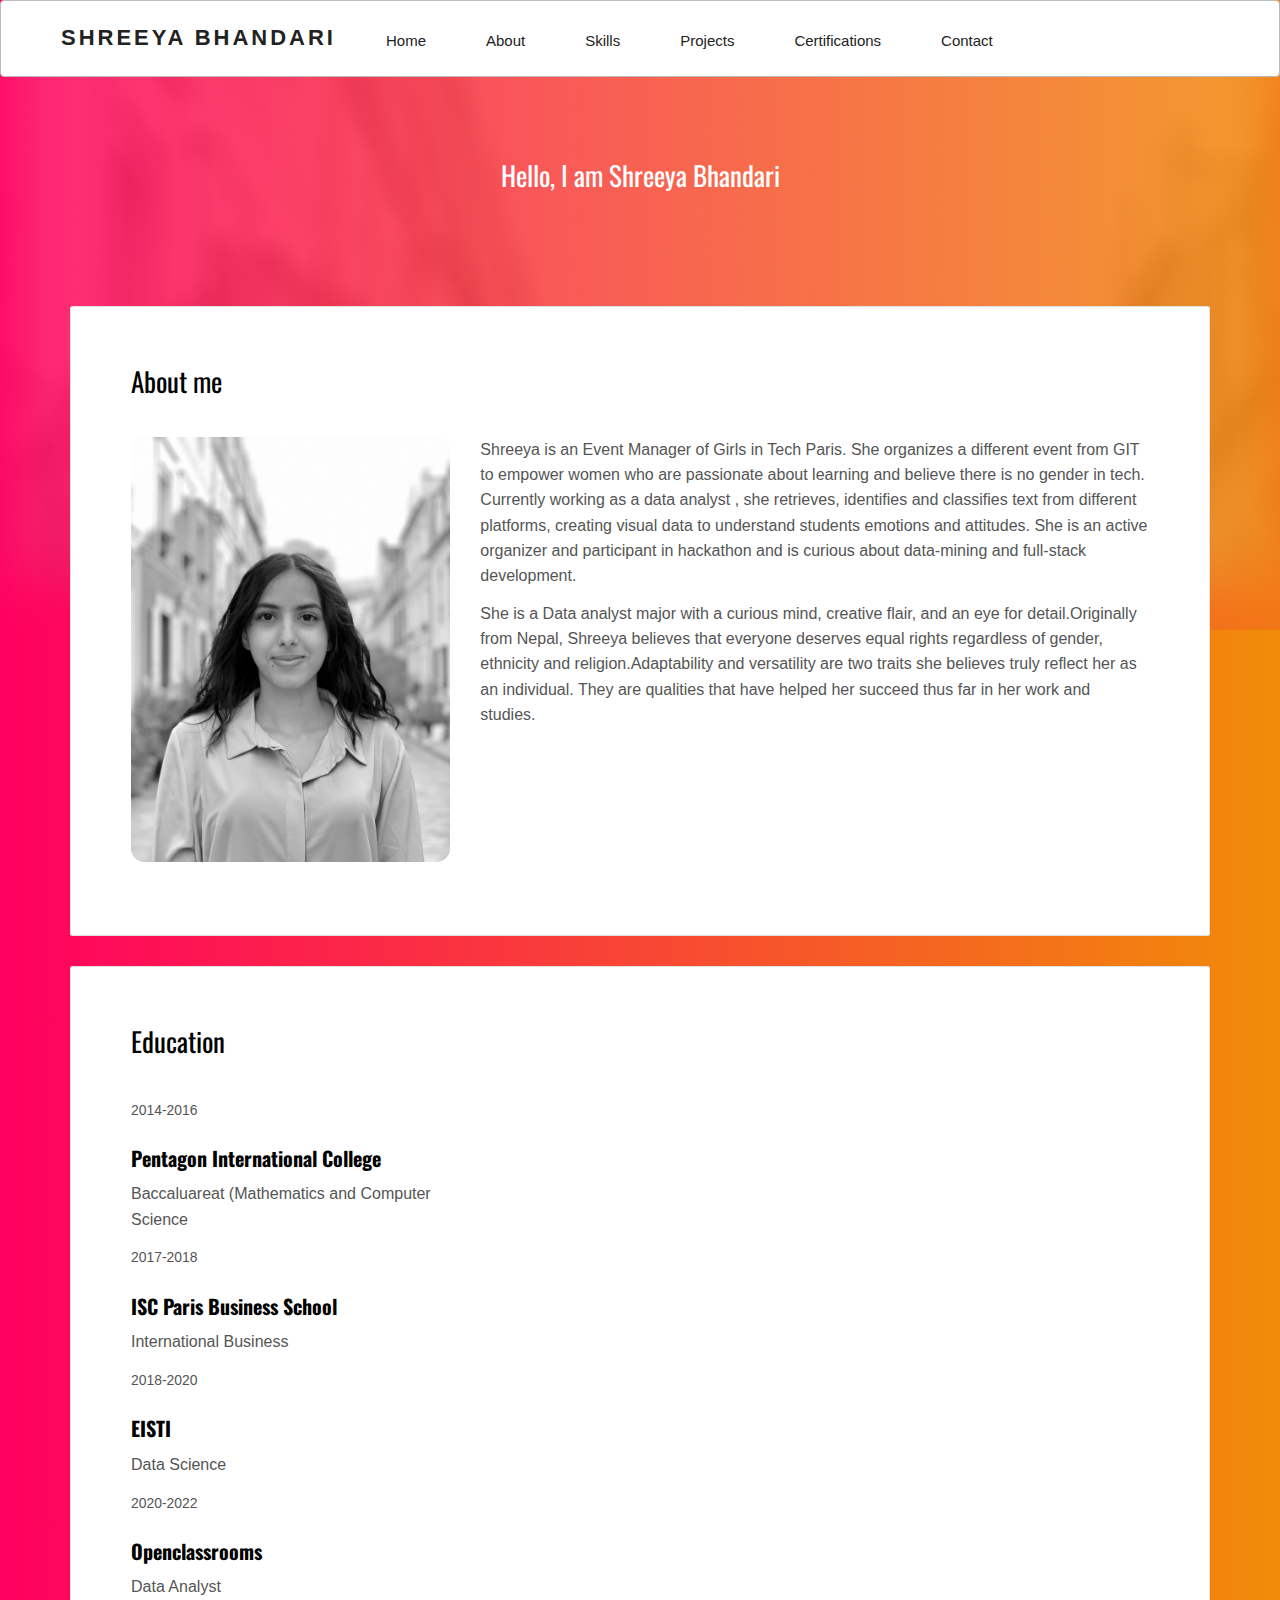
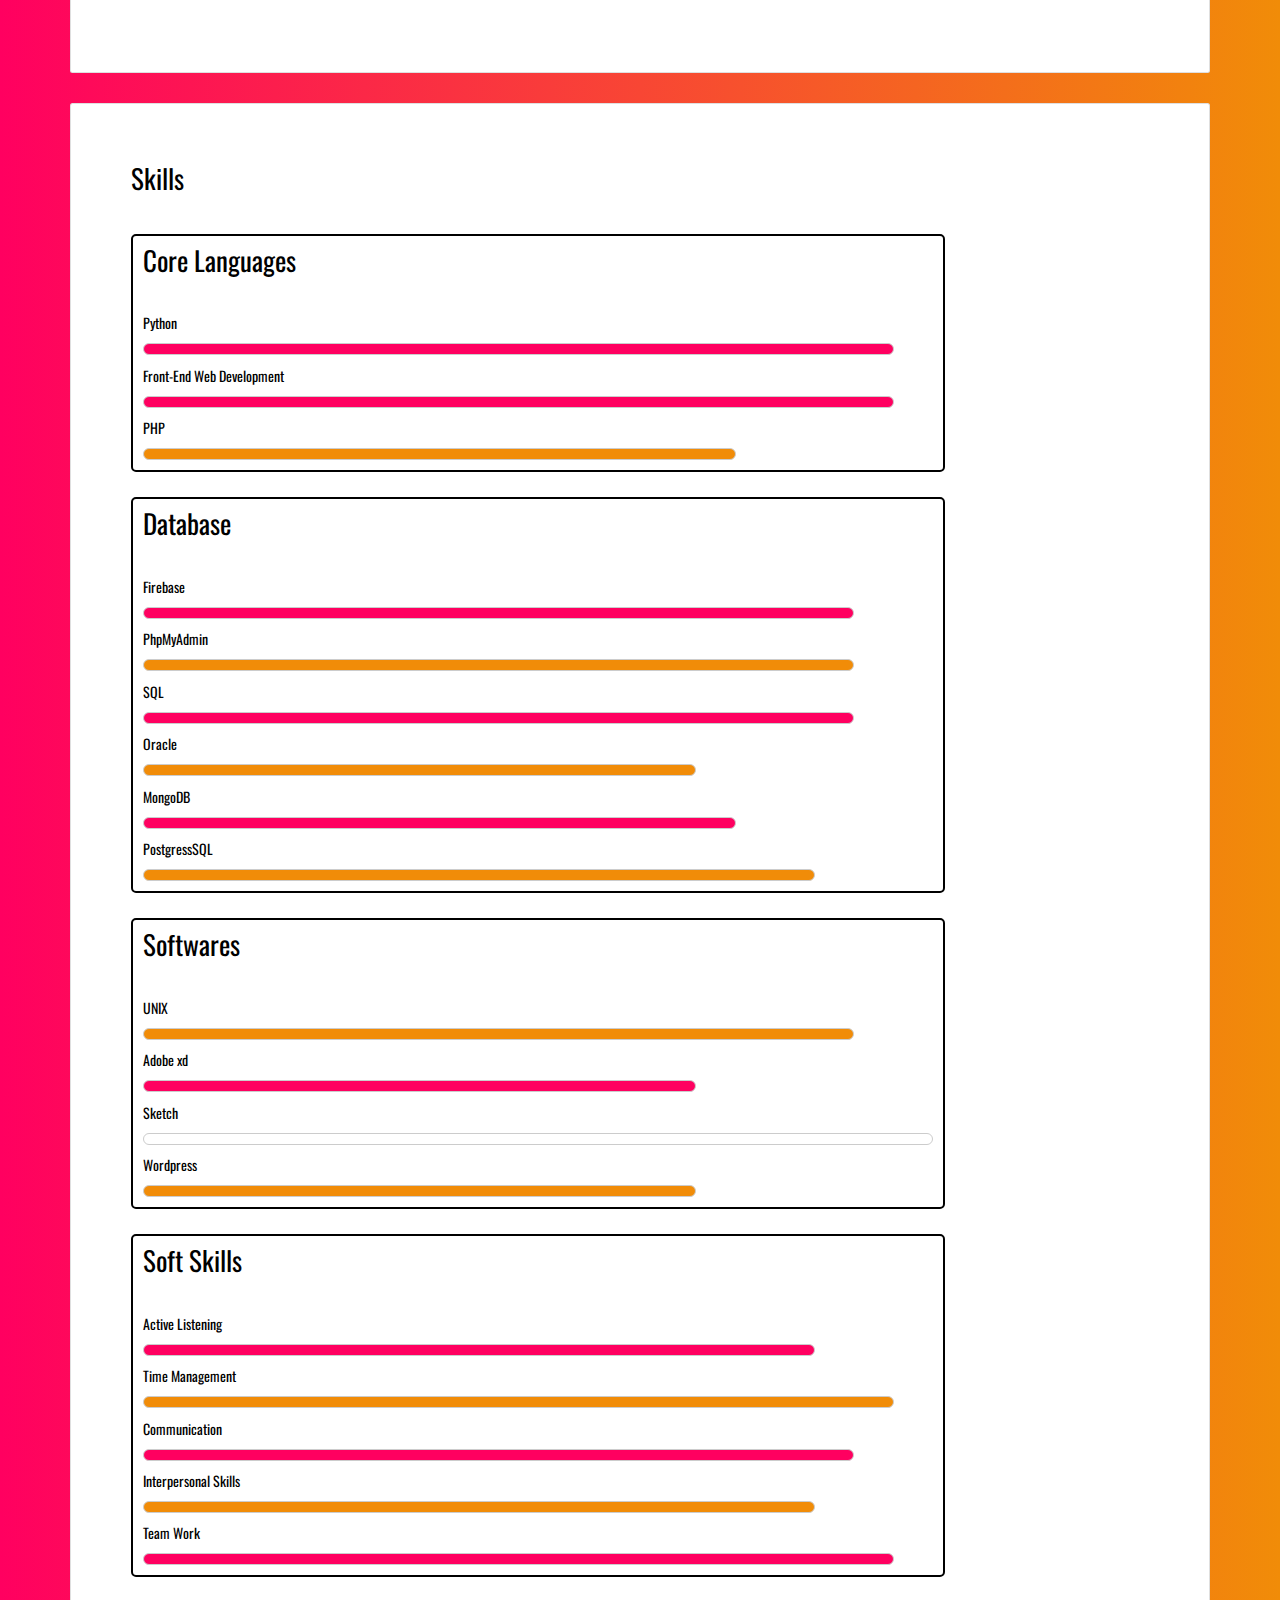
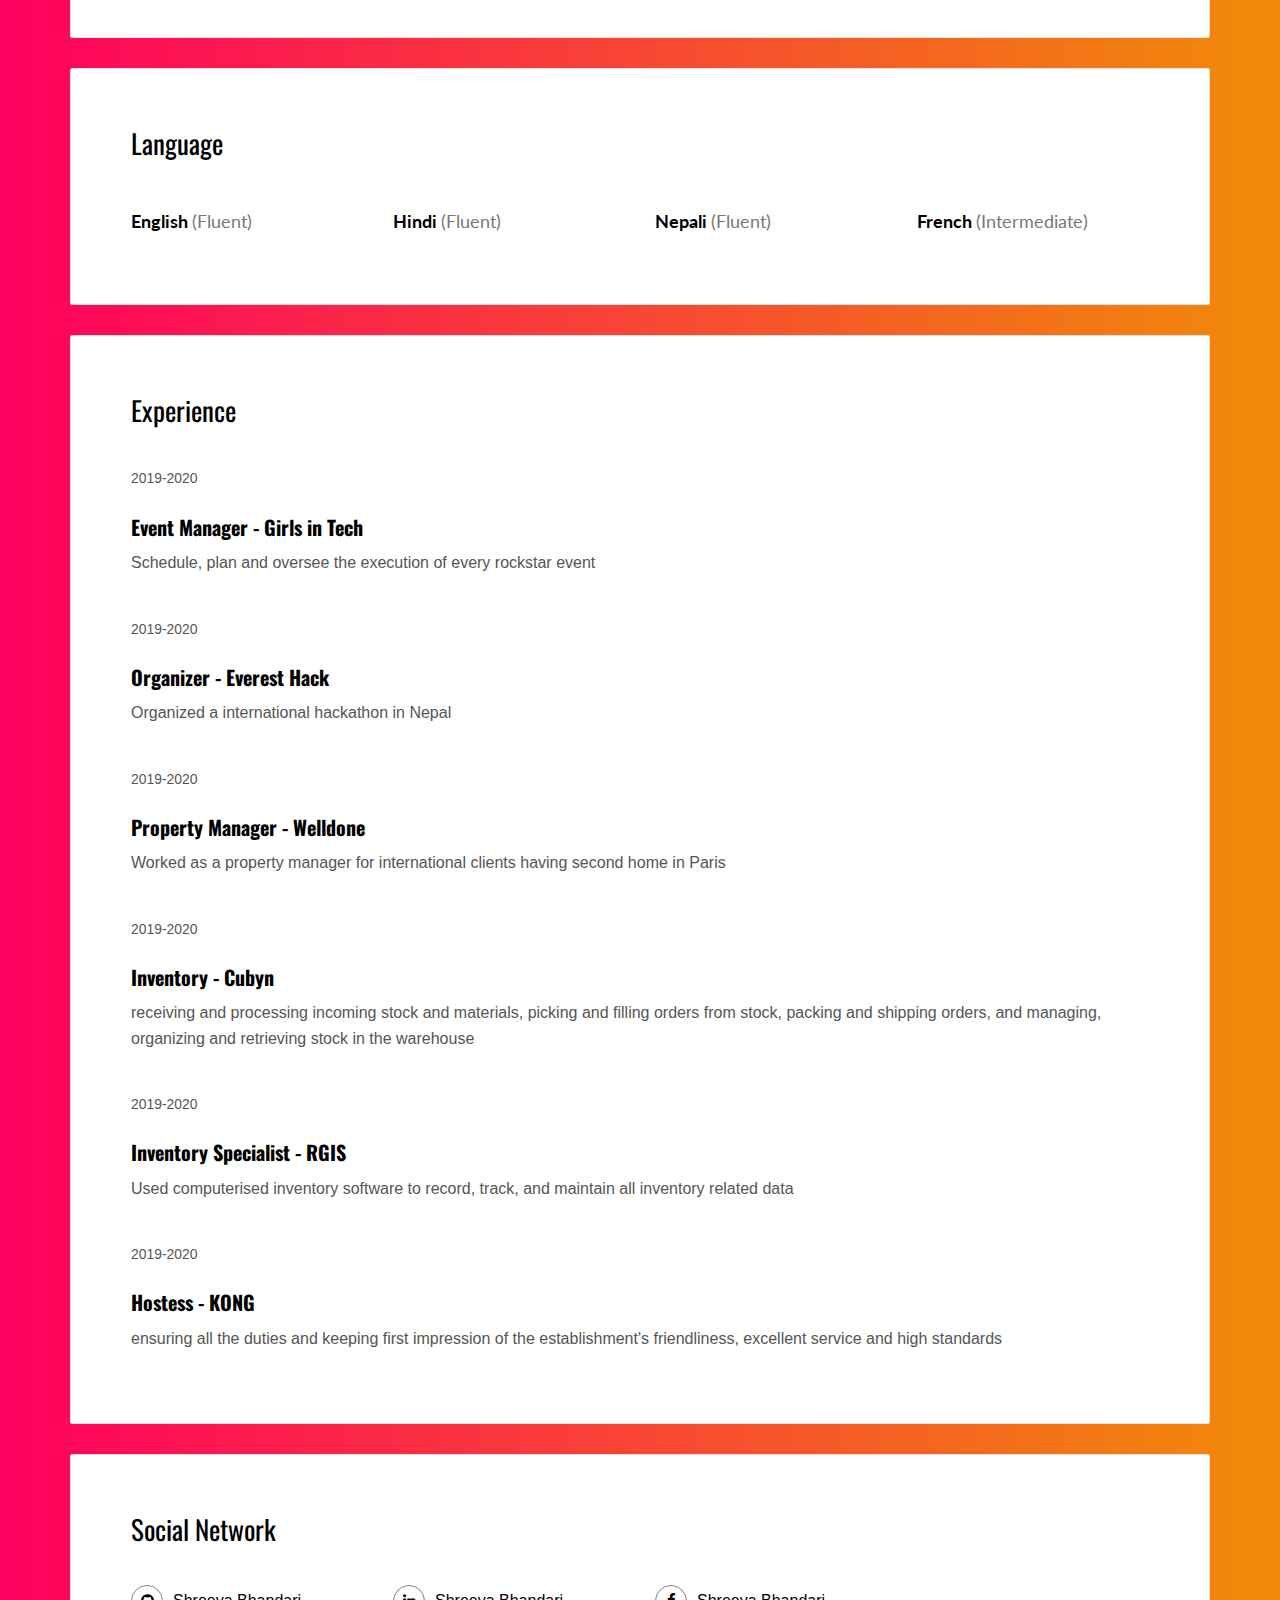
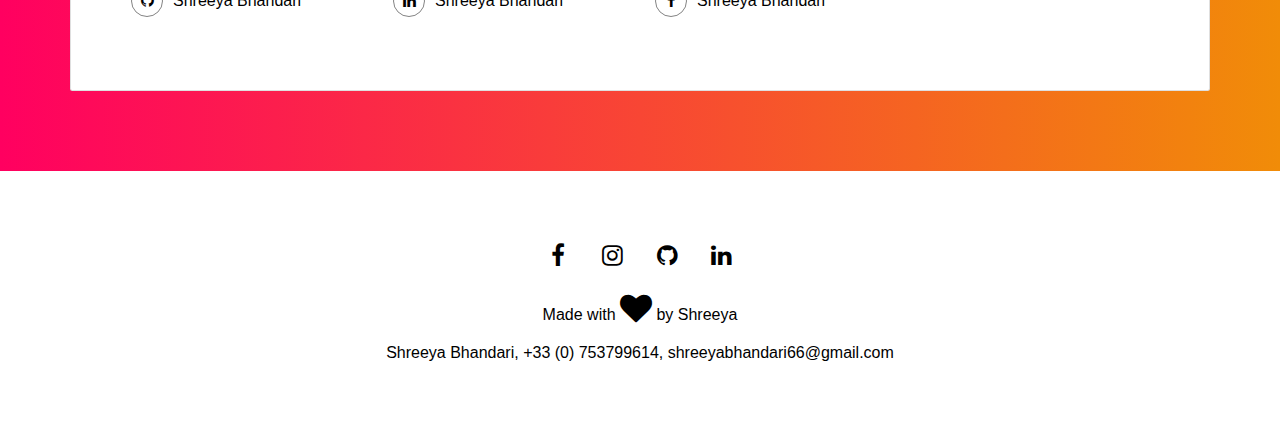
==== commit b0ac8c9e: "update stats" ====
--- a/index.html
+++ b/index.html
@@ -112,12 +112,17 @@
                   <p>Data Science</p>
                 </div>
 
-                
+
                 <div class="education-experience">
                   <small class="date">2020-2022</small>
                   <a href="https://openclassrooms.com/en/"><h3><b>Openclassrooms</b></h3></a> </h3>
                   <p>Data Analyst</p>
                 </div>
+              </div>
+            </div>
+          </div>
+        </div>
+
 
         
         <div class="card" id="skill">
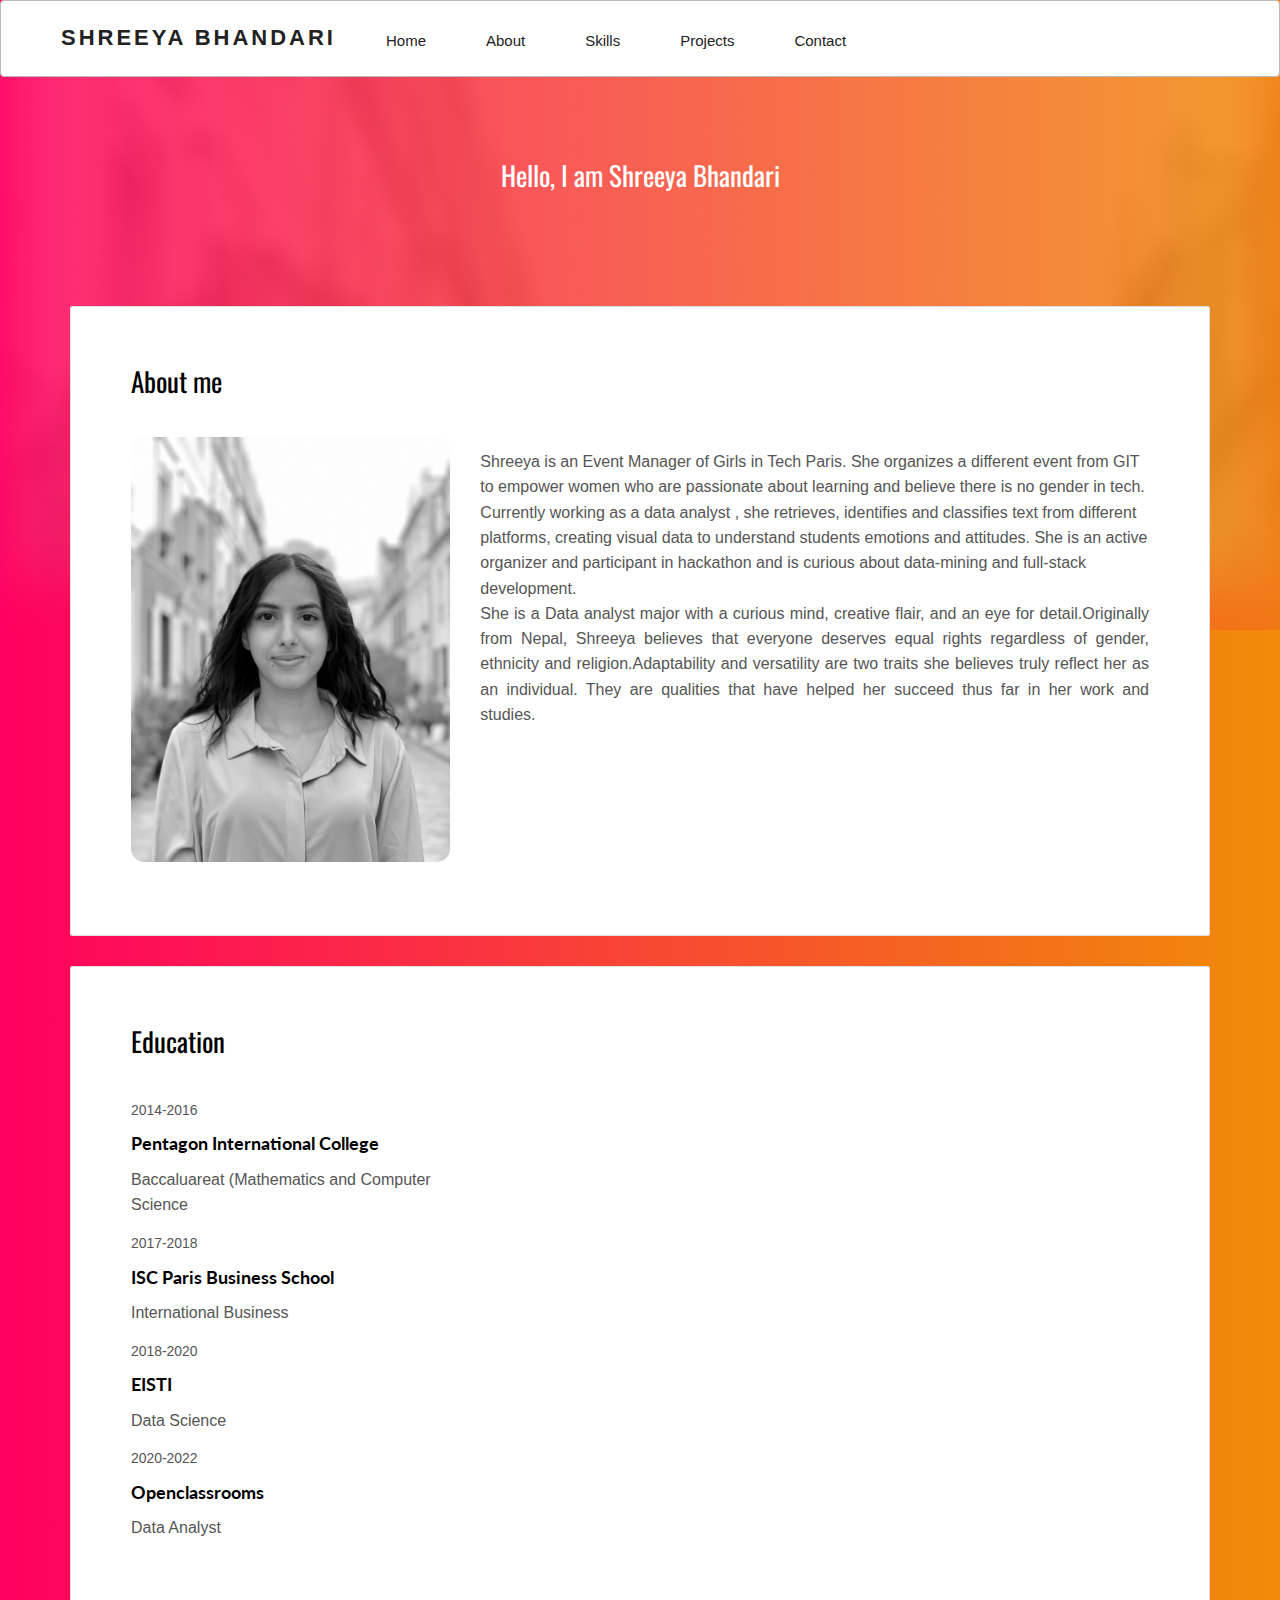
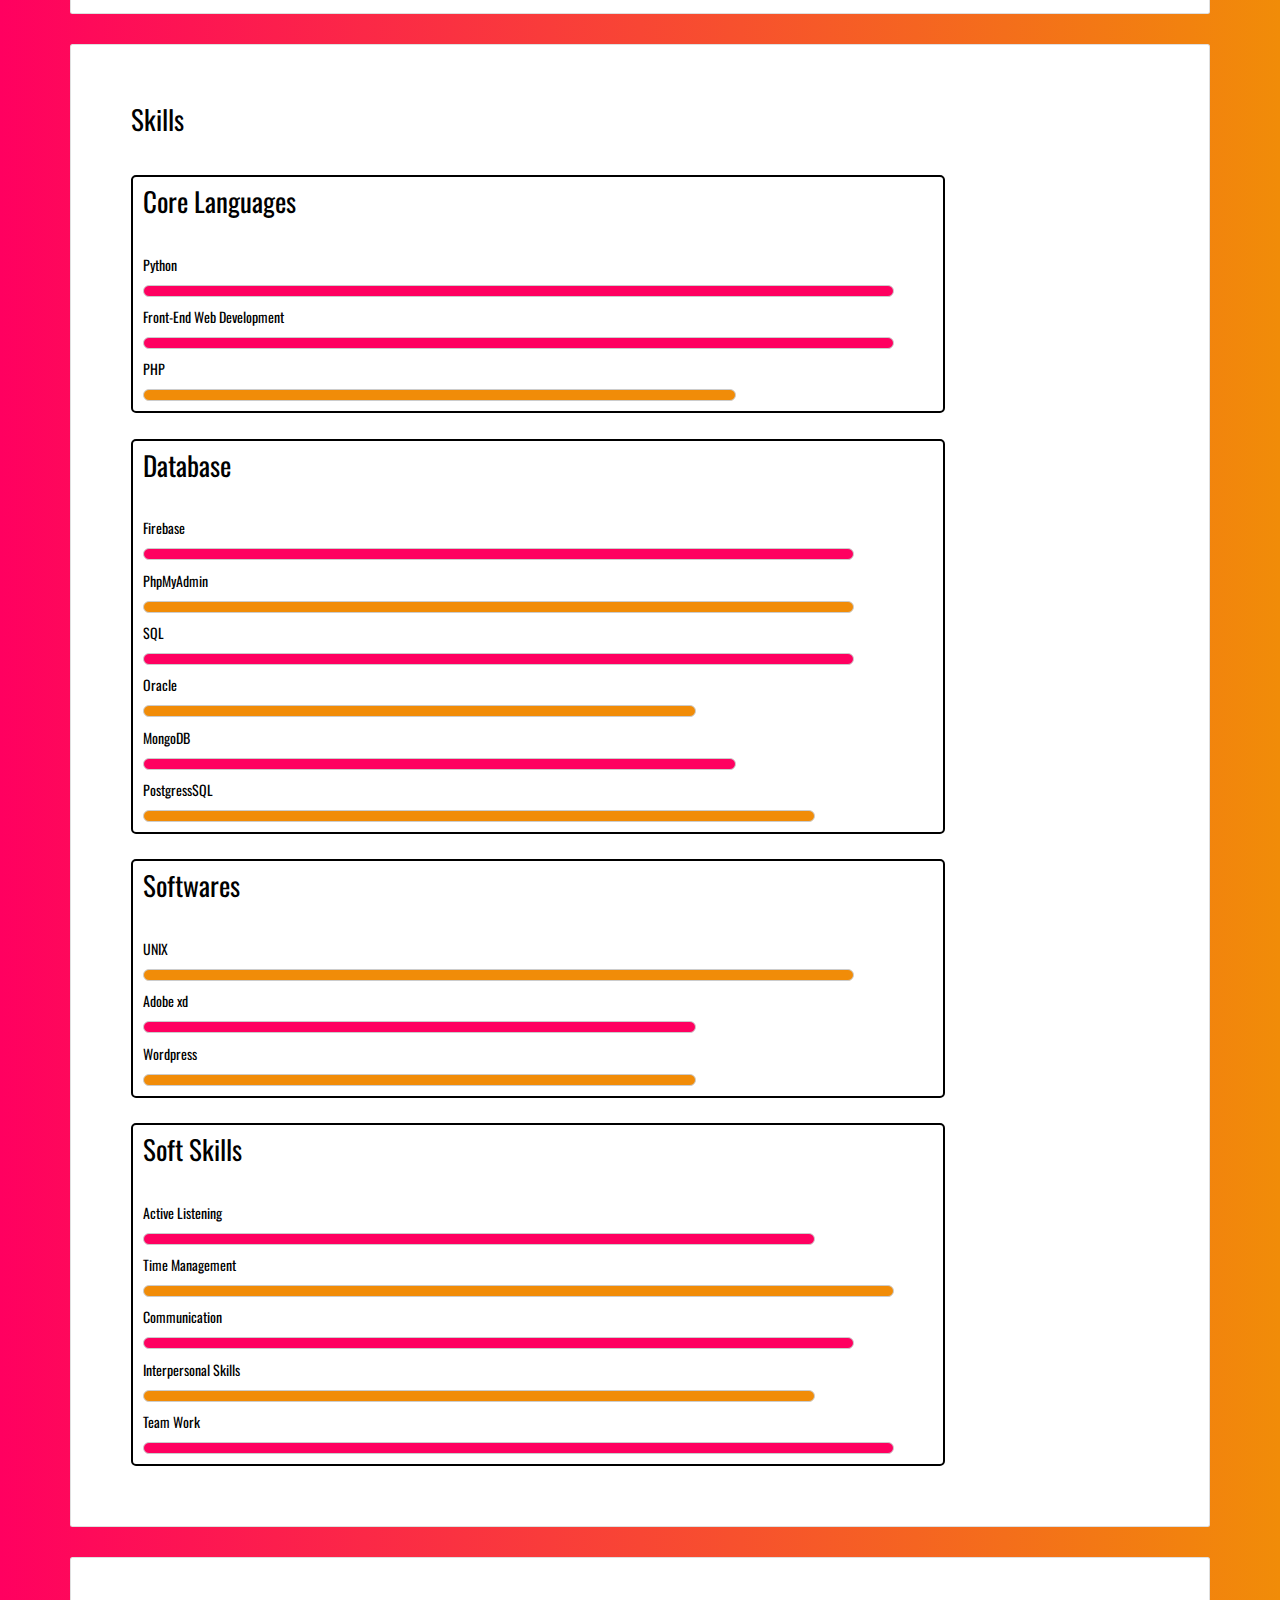
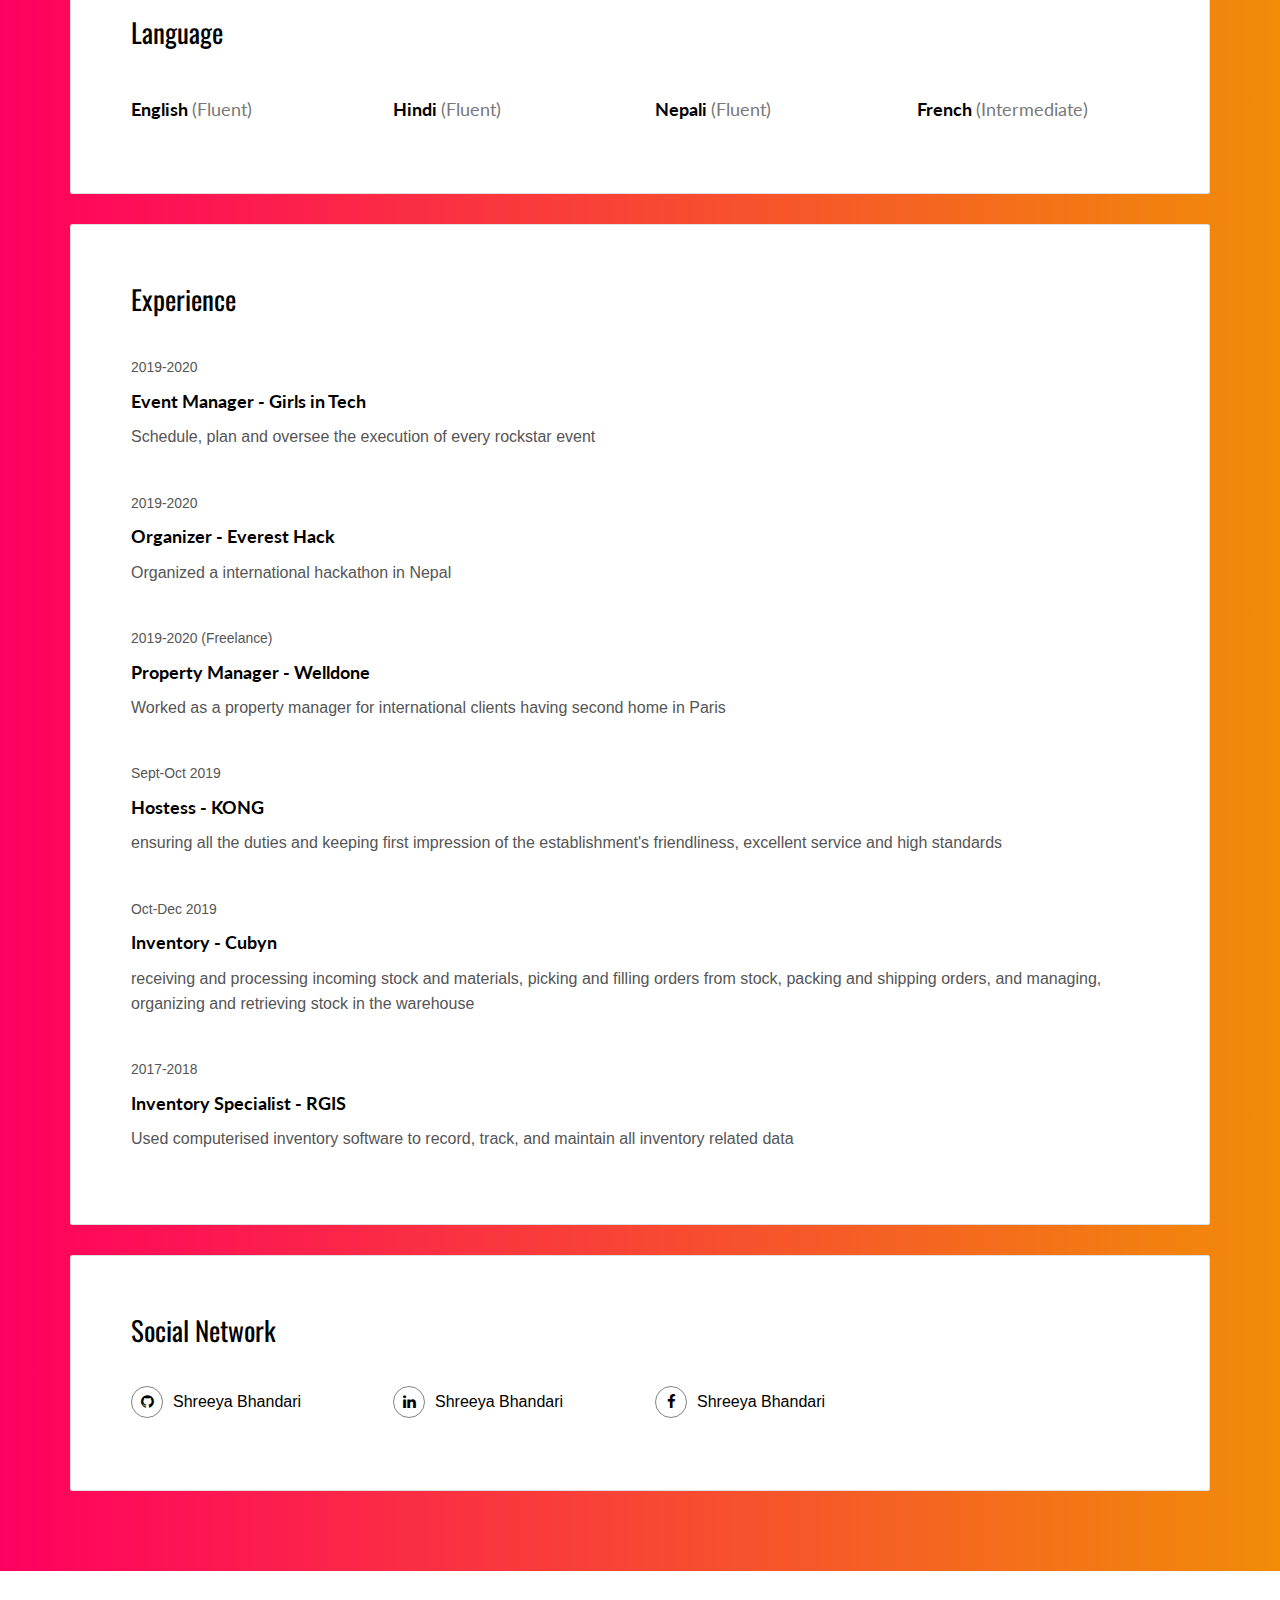
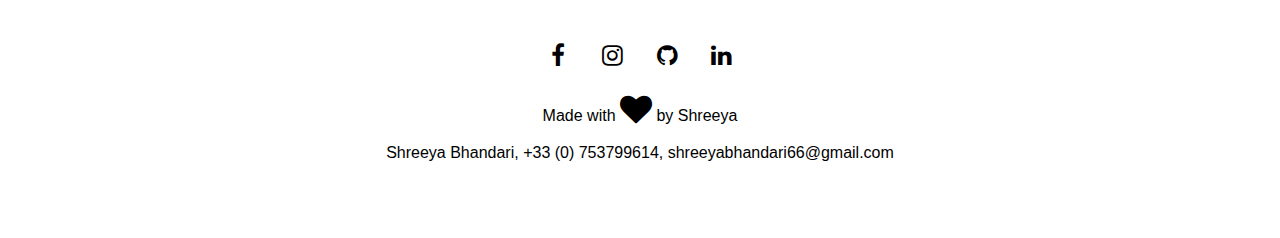
==== commit fd79c892: "update" ====
--- a/index.html
+++ b/index.html
@@ -42,7 +42,6 @@
             <li><a href="#aboutme">About</a></li>
             <li><a href="#skill">Skills </a></li>
             <li><a href="./project.html">Projects</a></li>
-            <li><a href="./certificate.html">Certifications</a></li>
             <li><a href="./contact.html">Contact</a></li>
           </div>
 
@@ -78,10 +77,10 @@
               </div>
               <div class="col-md-8">
 
-              <p> Shreeya is an Event Manager of Girls in Tech Paris. She organizes a different event from GIT to empower women who are passionate about learning and believe there is no gender in tech. Currently working as a data analyst , she retrieves, identifies and classifies text from different platforms, creating visual data to understand students emotions and attitudes.
+                <p align="justify"></p> Shreeya is an Event Manager of Girls in Tech Paris. She organizes a different event from GIT to empower women who are passionate about learning and believe there is no gender in tech. Currently working as a data analyst , she retrieves, identifies and classifies text from different platforms, creating visual data to understand students emotions and attitudes.
                 She is an active organizer and participant in hackathon and is curious about data-mining and full-stack development.
                <br> 
-              <p>She is a Data analyst major with a curious mind, creative flair, and an eye for detail.Originally from Nepal, Shreeya believes that everyone deserves equal rights regardless of gender, ethnicity and religion.Adaptability and versatility are two traits she believes truly reflect her as an individual. They are qualities that have helped her succeed thus far in her work and studies.</p>
+               <p align="justify">She is a Data analyst major with a curious mind, creative flair, and an eye for detail.Originally from Nepal, Shreeya believes that everyone deserves equal rights regardless of gender, ethnicity and religion.Adaptability and versatility are two traits she believes truly reflect her as an individual. They are qualities that have helped her succeed thus far in her work and studies.</p>
               </div>
             </div>
           </div>
@@ -95,27 +94,27 @@
               <div class="col-md-4">
                 <div class="education-experience">
                   <small class="date">2014-2016</small>
-                  <a href="http://www.pentagonintl.com"><h3><b>Pentagon International College</b></h3></a> </h3>
+                  <a href="http://www.pentagonintl.com"><h5><b>Pentagon International College</b></h5></a> </h5>
                   <p>Baccaluareat (Mathematics and Computer Science</p>
                 </div>
 
                 <div class="education-experience">
                   <small class="date">2017-2018</small>
-                  <a href="https://iscparis.com"><h3><b>ISC Paris Business School</b></h3></a> </h3>
+                  <a href="https://iscparis.com"><h5><b>ISC Paris Business School</b></h5></a> </h5>
                   <p>International Business</p>
                 </div>
 
 
                 <div class="education-experience">
                   <small class="date">2018-2020</small>
-                  <a href="https://eisti.fr"><h3><b>EISTI</b></h3></a> </h3>
+                  <a href="https://eisti.fr"><h5><b>EISTI</b></h5></a> </h5>
                   <p>Data Science</p>
                 </div>
 
 
                 <div class="education-experience">
                   <small class="date">2020-2022</small>
-                  <a href="https://openclassrooms.com/en/"><h3><b>Openclassrooms</b></h3></a> </h3>
+                  <a href="https://openclassrooms.com/en/"><h5><b>Openclassrooms</b></h5></a> </h5>
                   <p>Data Analyst</p>
                 </div>
               </div>
@@ -160,8 +159,6 @@
                     <div class="skills unix"></div>
                     <h6>Adobe xd</h6>
                     <div class="skills adbxd"></div>
-                    <h6>Sketch</h6>
-                    <div class="skills sketch"></div>
                     <h6>Wordpress</h6>
                     <div class="skills wp"></div>
                    
@@ -217,42 +214,44 @@
             <h2>Experience</h2>
             <div class="work-experience">
               <small class="date">2019-2020</small>
-              <a href="https://girlsintech.org"><h3><b>Event Manager - Girls in Tech</b></h3></a> </h3>
+              <a href="https://girlsintech.org"><h5><b>Event Manager - Girls in Tech</b></h5></a> </h5>
               <p>Schedule, plan and oversee the execution of every rockstar event</p>
             </div>
 
             <div class="work-experience">
               <small class="date">2019-2020</small>
-              <a href="https://everest-hack.com"><h3><b>Organizer - Everest Hack</b></h3></a> </h3>
+              <a href="https://everest-hack.com"><h5><b>Organizer - Everest Hack</b></h5></a> </h5>
               <p>Organized a international hackathon in Nepal</p>
             </div>
 
 
             <div class="work-experience">
-              <small class="date">2019-2020</small>
-              <a href="https://www.welldone.fr"><h3><b>Property Manager - Welldone</b></h3></a> </h3>
+              <small class="date">2019-2020 (Freelance) </small>
+              <a href="https://www.welldone.fr"><h5><b>Property Manager - Welldone</b></h5></a> </h5>
               <p>Worked as a property manager for international clients having second home in Paris</p>
             </div>
 
             <div class="work-experience">
-              <small class="date">2019-2020</small>
-              <a href="https://www.cubyn.com"><h3><b>Inventory - Cubyn</b></h3></a> </h3>
+              <small class="date">Sept-Oct 2019</small>
+              <a href="https://www.kong.fr"><h5><b>Hostess - KONG</b></h5></a> </h5>
+              <p>ensuring all the duties and keeping first impression of the establishment's friendliness, excellent service and high standards</p>
+            </div>
+
+            <div class="work-experience">
+              <small class="date">Oct-Dec 2019</small>
+              <a href="https://www.cubyn.com"><h5><b>Inventory - Cubyn</b></h5></a> </h5>
               <p>receiving and processing incoming stock and materials, picking and filling orders from stock, packing and shipping orders, and managing, organizing and retrieving stock in the warehouse</p>
             </div>
 
 
-            <div class="work-experience">
-              <small class="date">2019-2020</small>
-              <a href="https://www.rgis.fr"><h3><b>Inventory Specialist - RGIS</b></h3></a> </h3>
+
+            <div class="work-experience">
+              <small class="date">2017-2018</small>
+              <a href="https://www.rgis.fr"><h5><b>Inventory Specialist - RGIS</b></h5></a> </h5>
               <p>Used computerised inventory software to record, track, and maintain all inventory related data</p>
             </div>
 
-            <div class="work-experience">
-              <small class="date">2019-2020</small>
-              <a href="https://www.kong.fr"><h3><b>Hostess - KONG</b></h3></a> </h3>
-              <p>ensuring all the duties and keeping first impression of the establishment's friendliness, excellent service and high standards</p>
-            </div>
-
+            
 
             
 
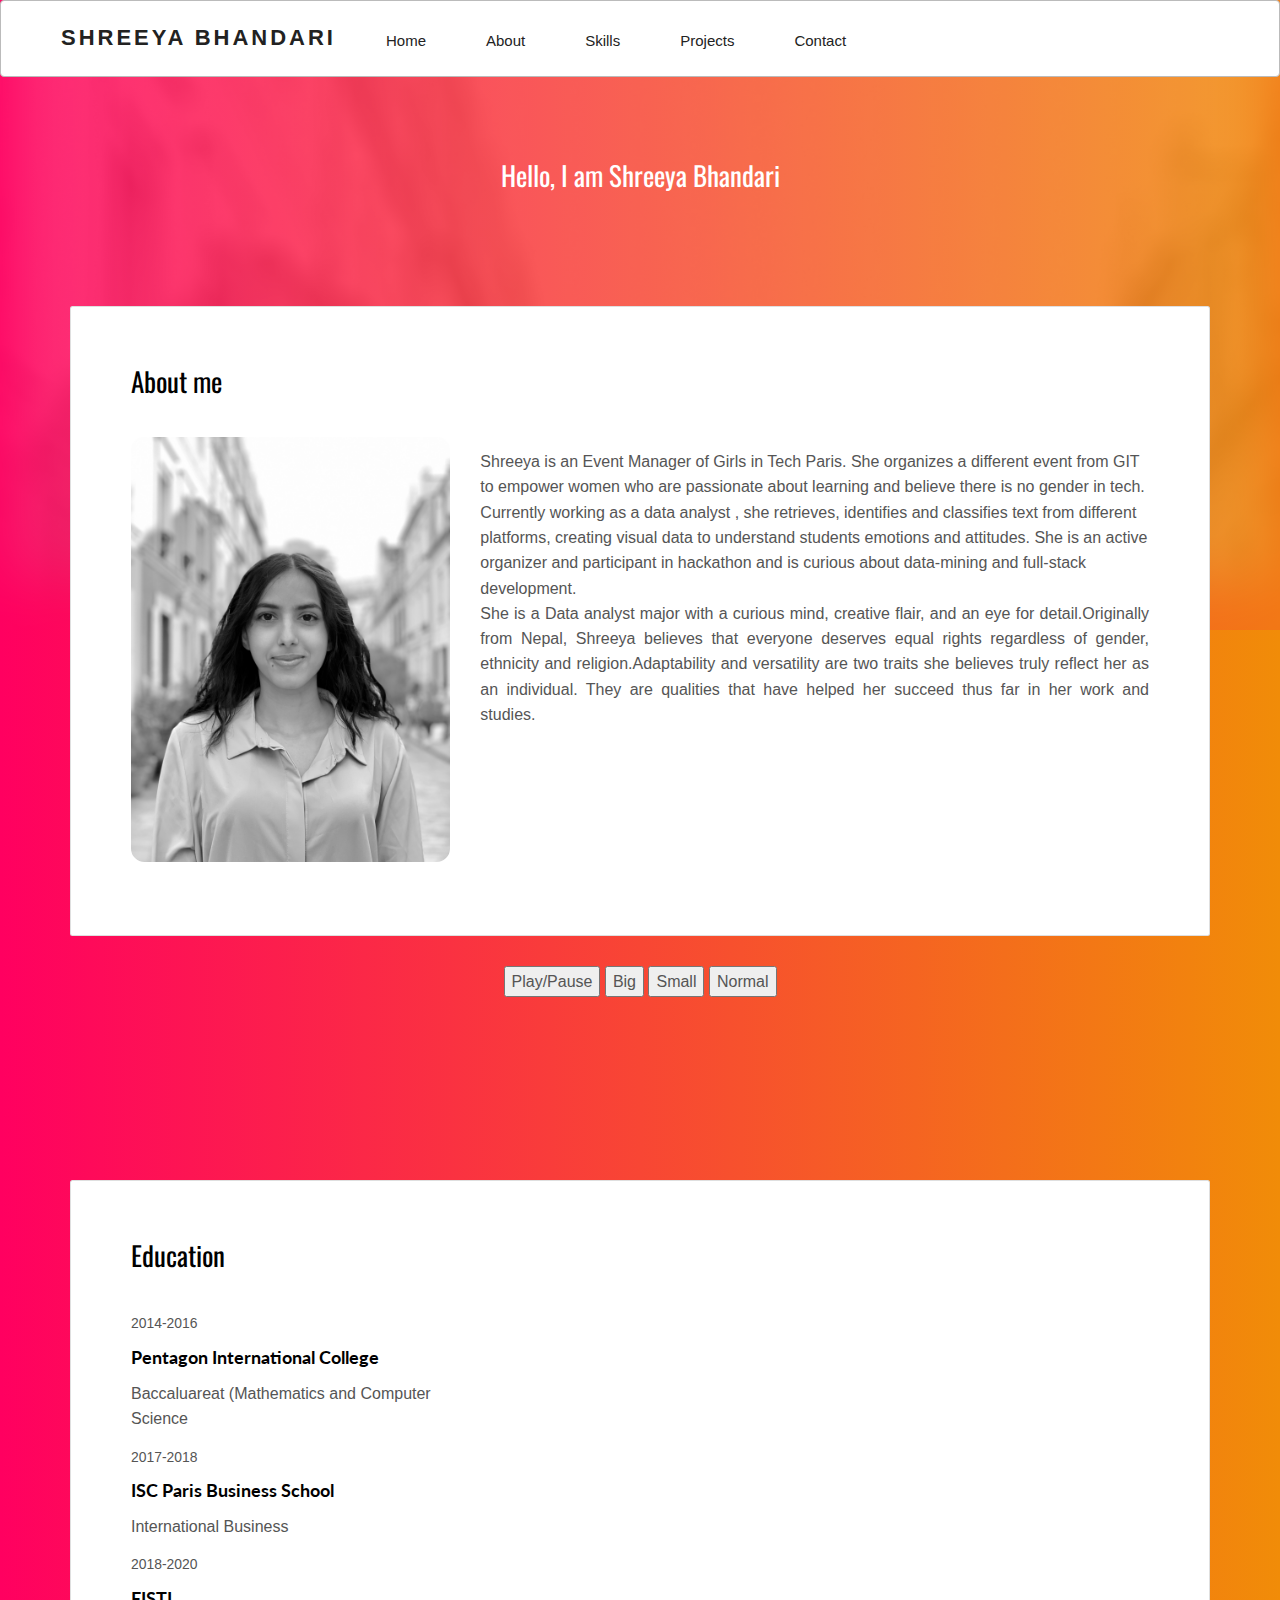
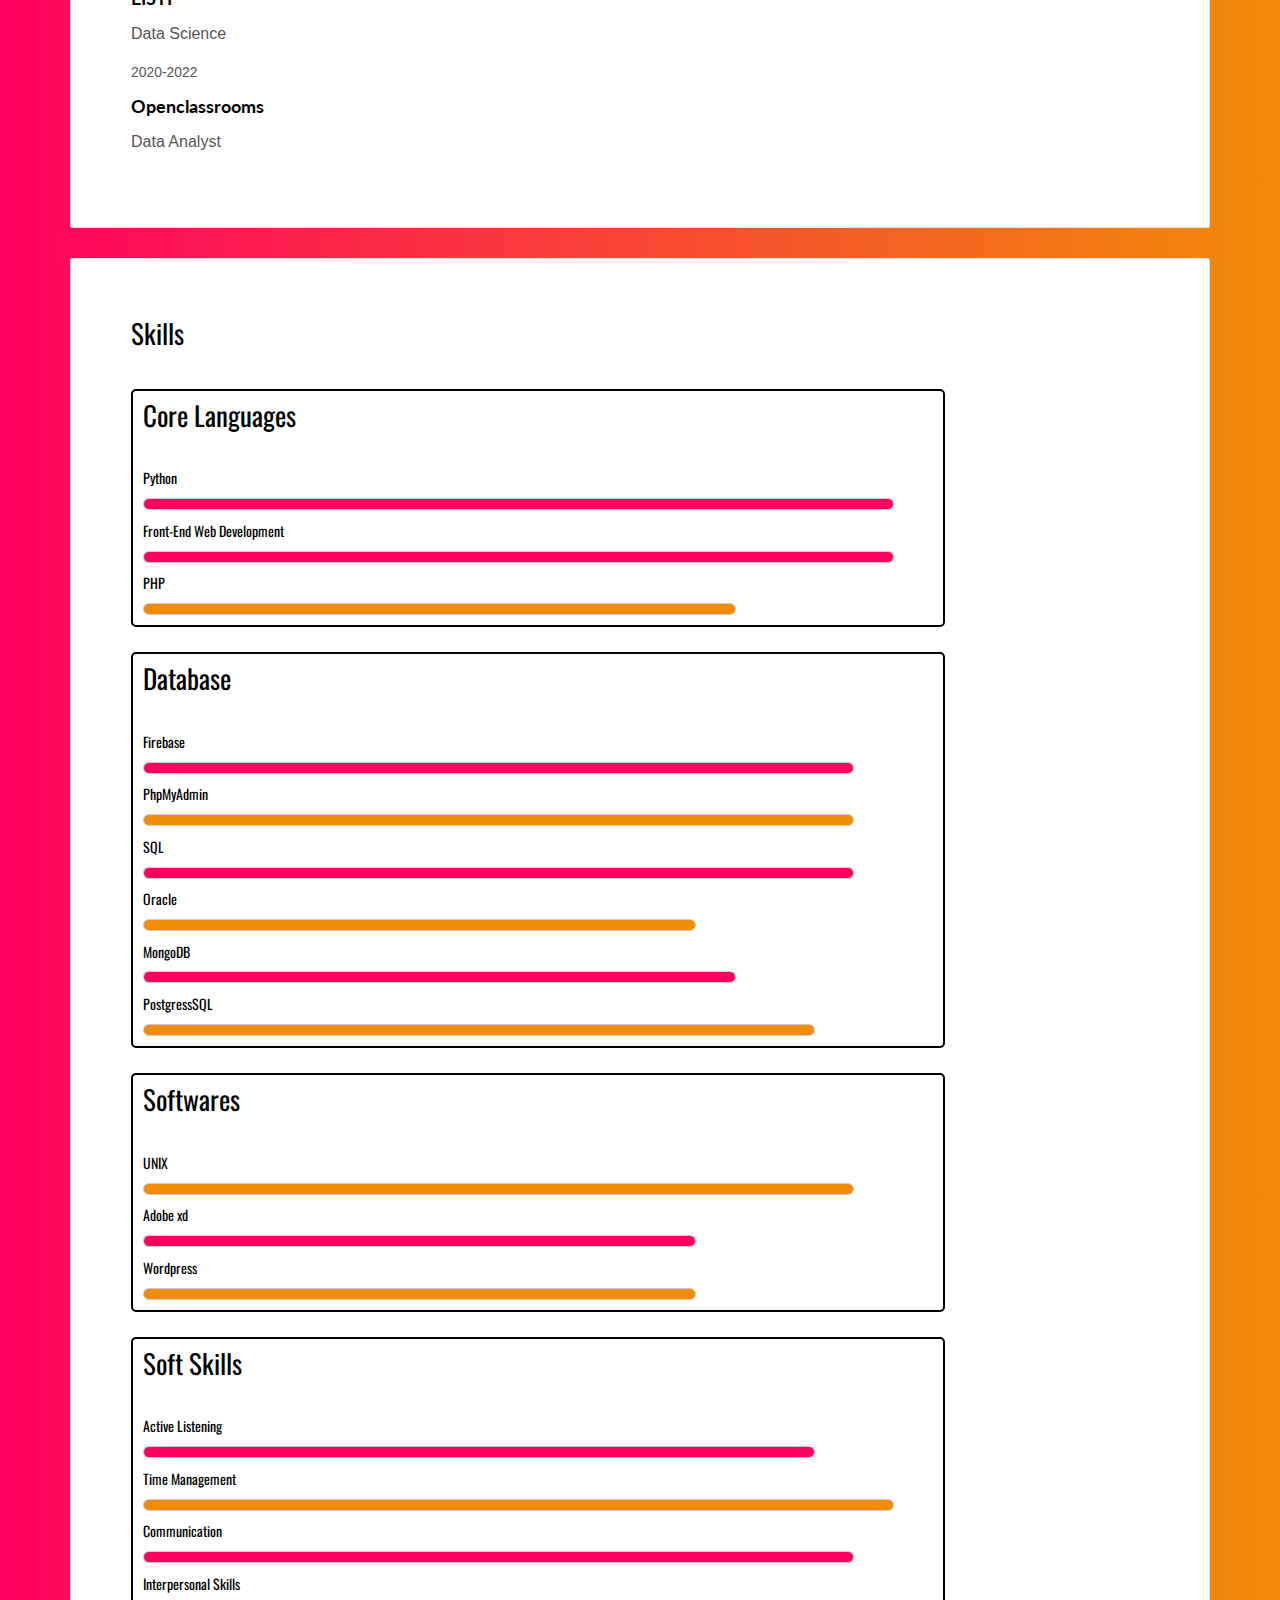
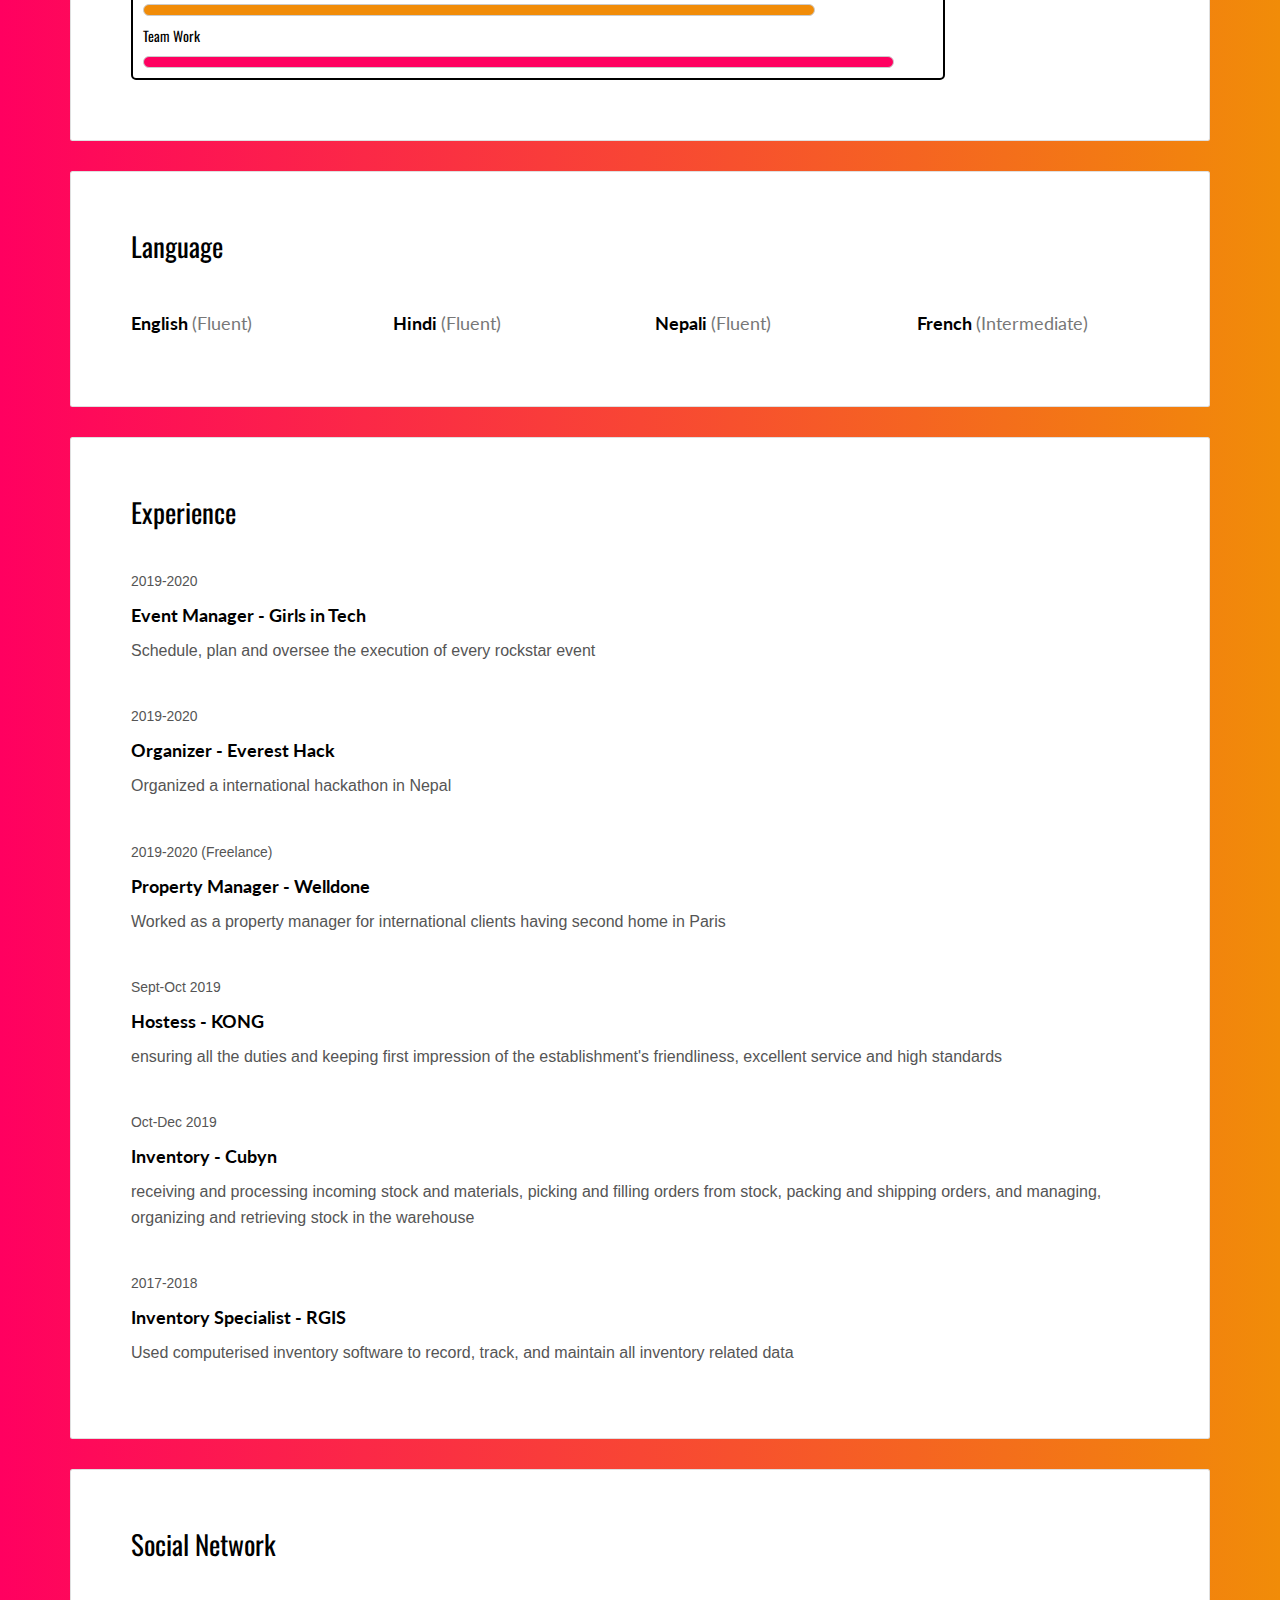
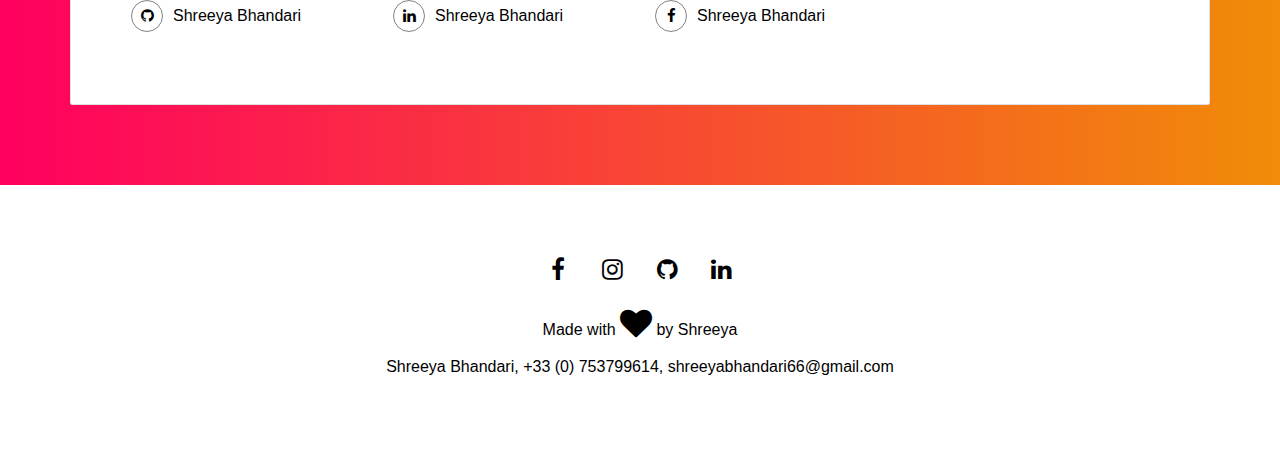
==== commit a3b7eb6c: "update" ====
--- a/index.html
+++ b/index.html
@@ -85,6 +85,43 @@
             </div>
           </div>
         </div>
+
+
+        <div style="text-align:center"> 
+          <button onclick="playPause()">Play/Pause</button> 
+          <button onclick="makeBig()">Big</button>
+          <button onclick="makeSmall()">Small</button>
+          <button onclick="makeNormal()">Normal</button>
+          <br><br>
+          <video id="video1" width="420">
+            <source src="Resumevideo.mp4" type="video/mp4">
+            <source src="Resumevideo.ogg" type="video/ogg">
+            Your browser does not support video.
+          </video>
+        </div> 
+        
+        <script> 
+        var myVideo = document.getElementById("video1"); 
+        
+        function playPause() { 
+          if (myVideo.paused) 
+            myVideo.play(); 
+          else 
+            myVideo.pause(); 
+        } 
+        
+        function makeBig() { 
+            myVideo.width = 560; 
+        } 
+        
+        function makeSmall() { 
+            myVideo.width = 320; 
+        } 
+        
+        function makeNormal() { 
+            myVideo.width = 420; 
+        } 
+        </script> 
 
 
         <div class="card">
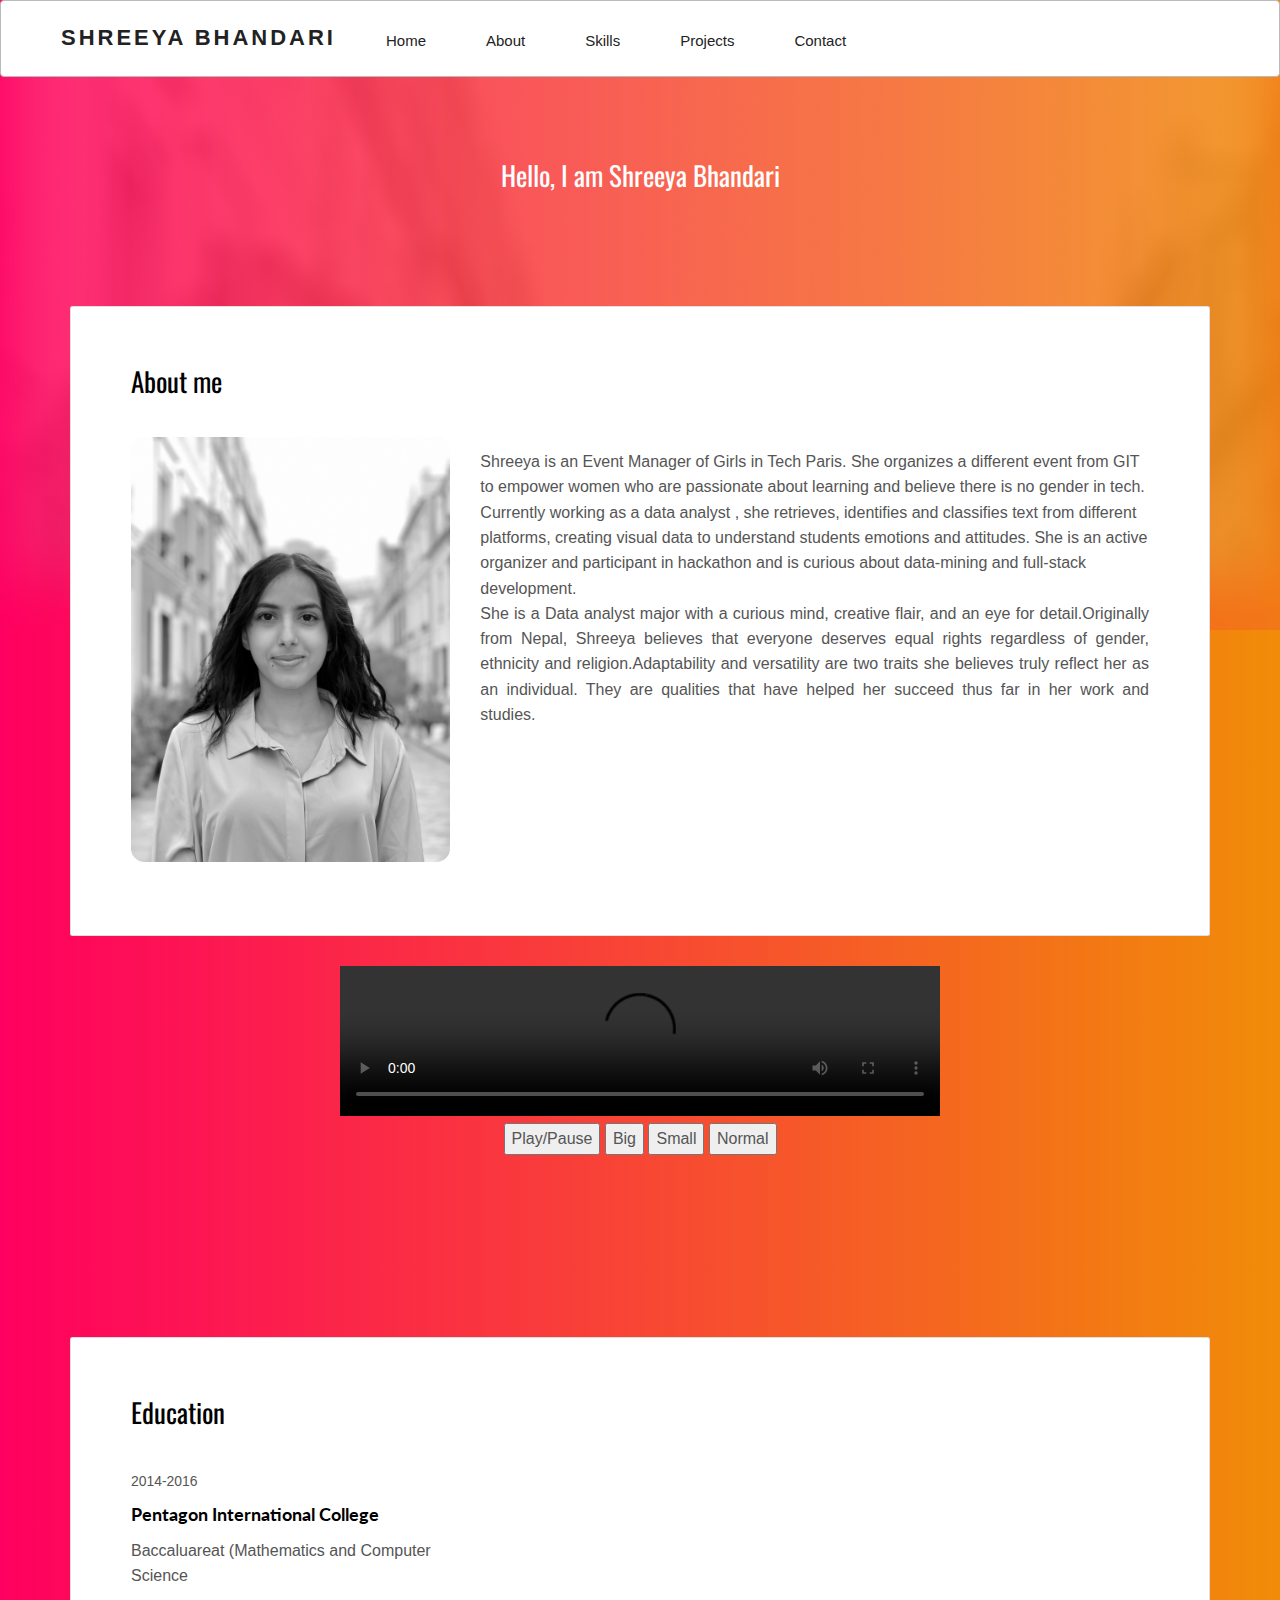
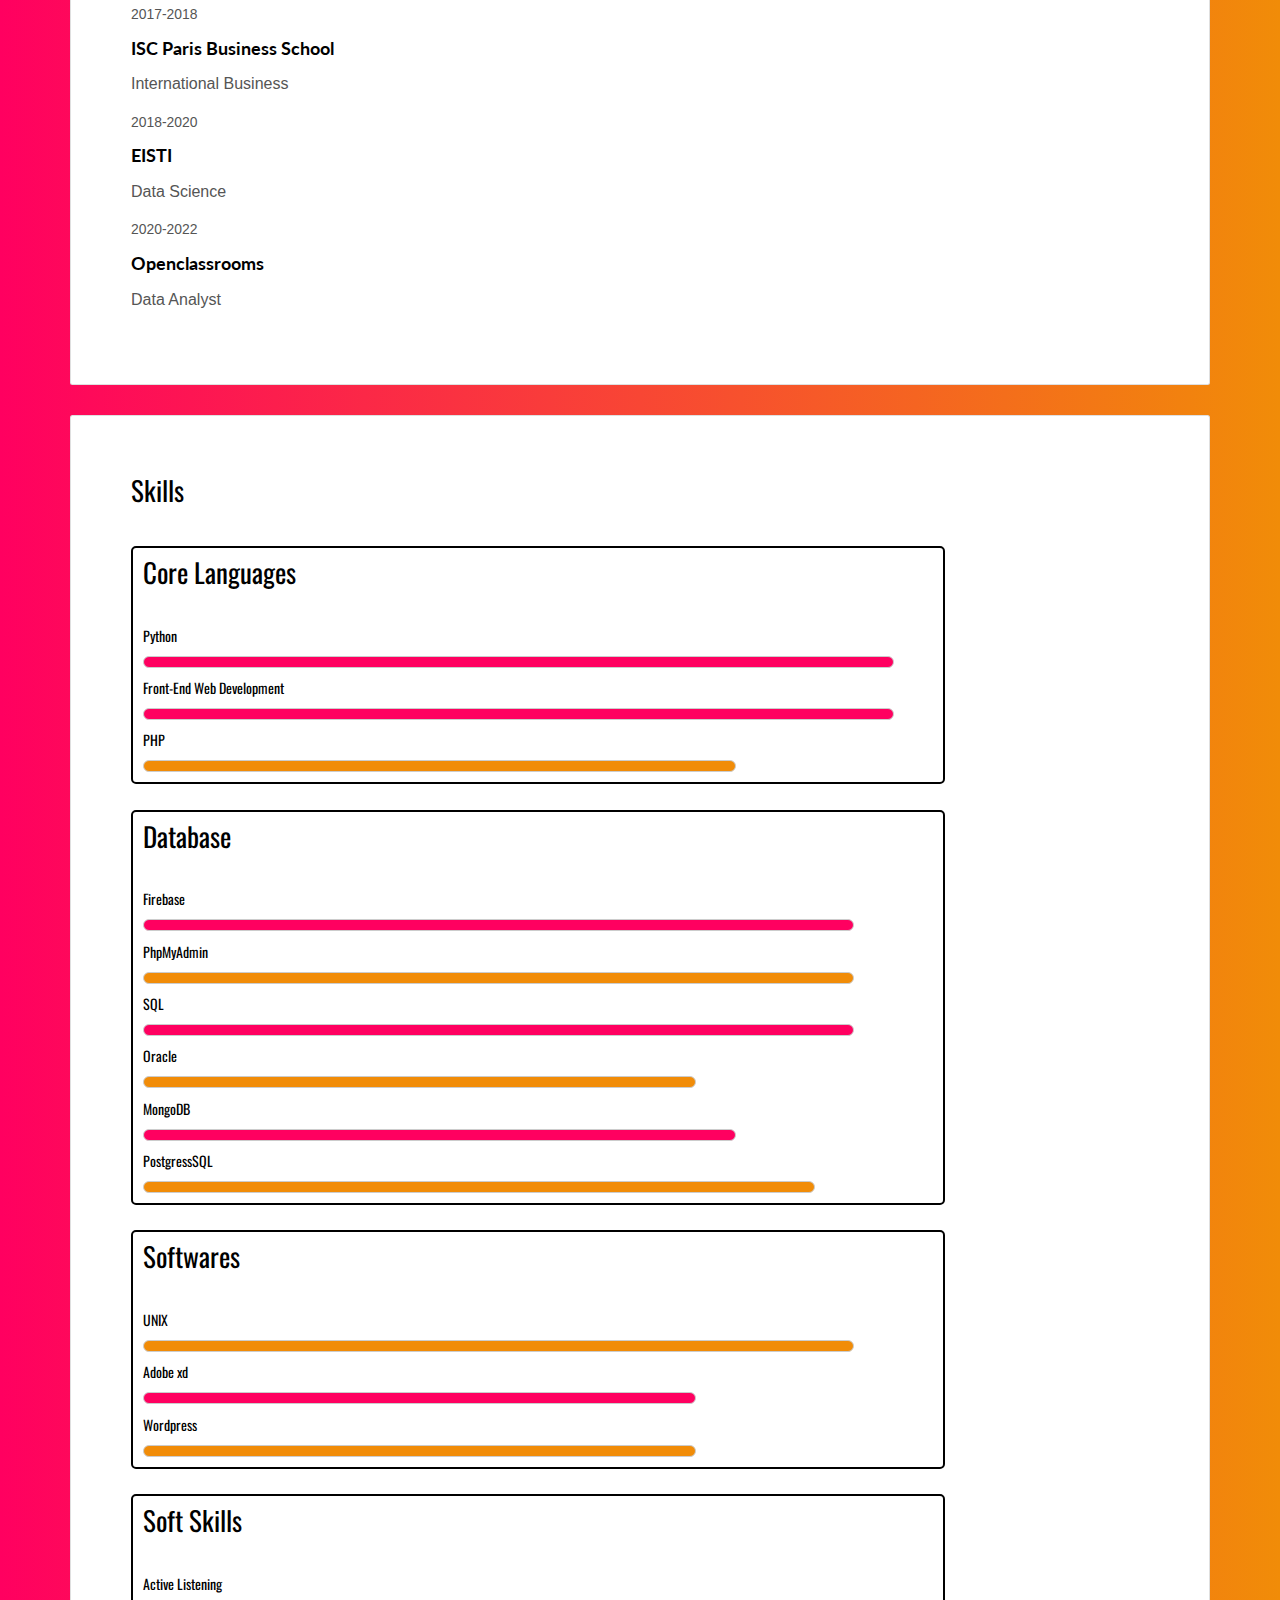
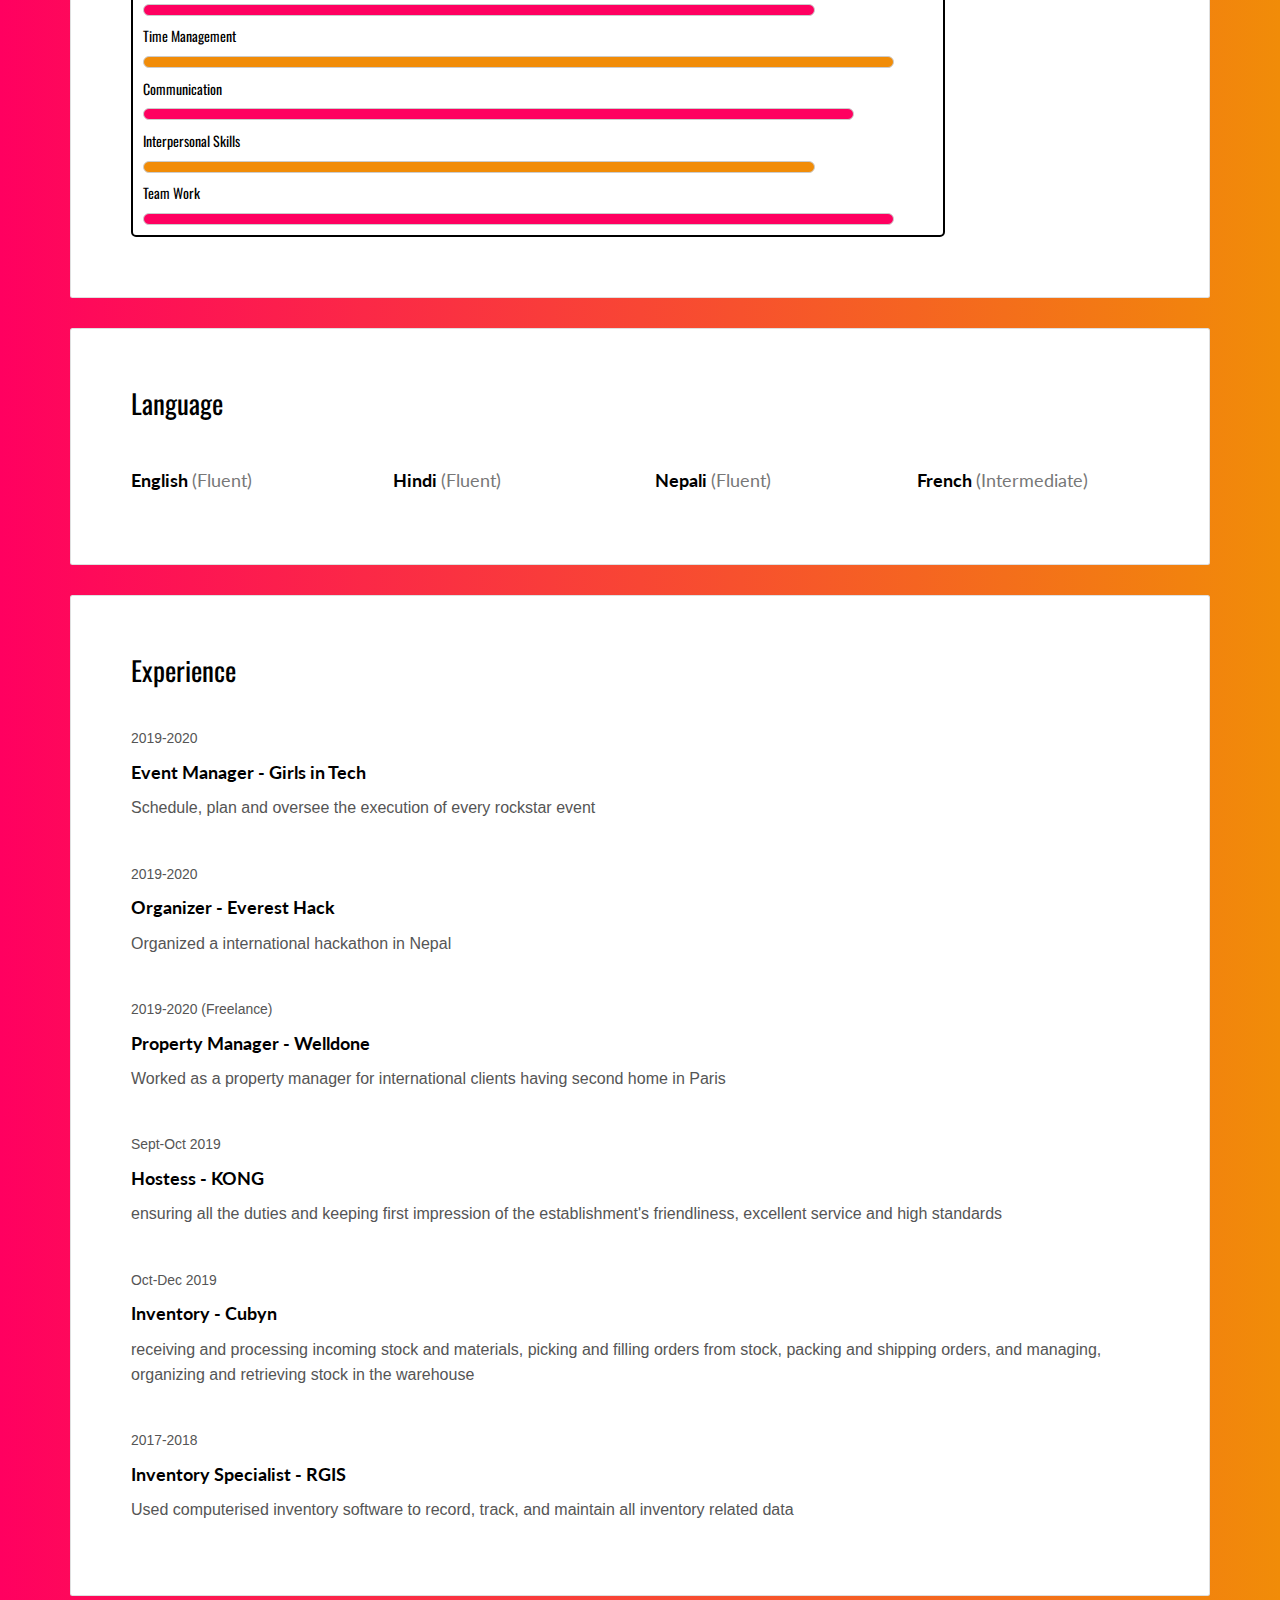
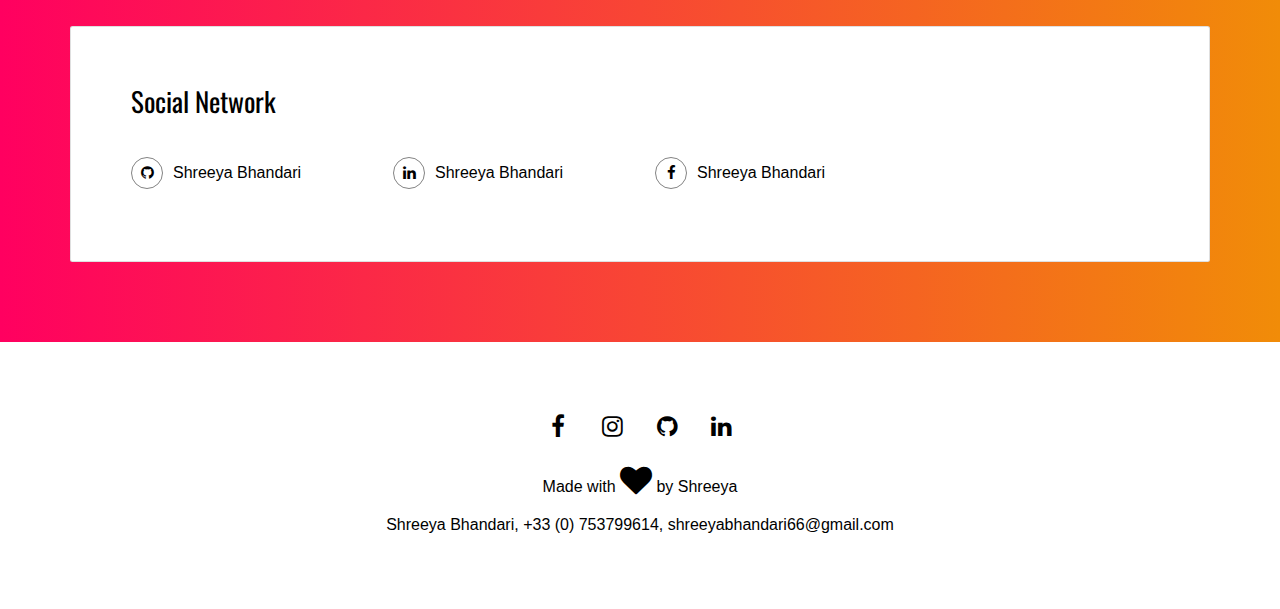
==== commit 24f8d6d2: "update" ====
--- a/index.html
+++ b/index.html
@@ -84,6 +84,15 @@
               </div>
             </div>
           </div>
+        </div>
+
+
+        <div style="text-align:center"> 
+         <video width="600" controls>
+          <source src="Resumevideo.mp4" type="video/mp4">
+          <source src="Resumevideo.mp4" type="video/ogg">
+          Your browser does not support video.
+         </video>
         </div>
 
 
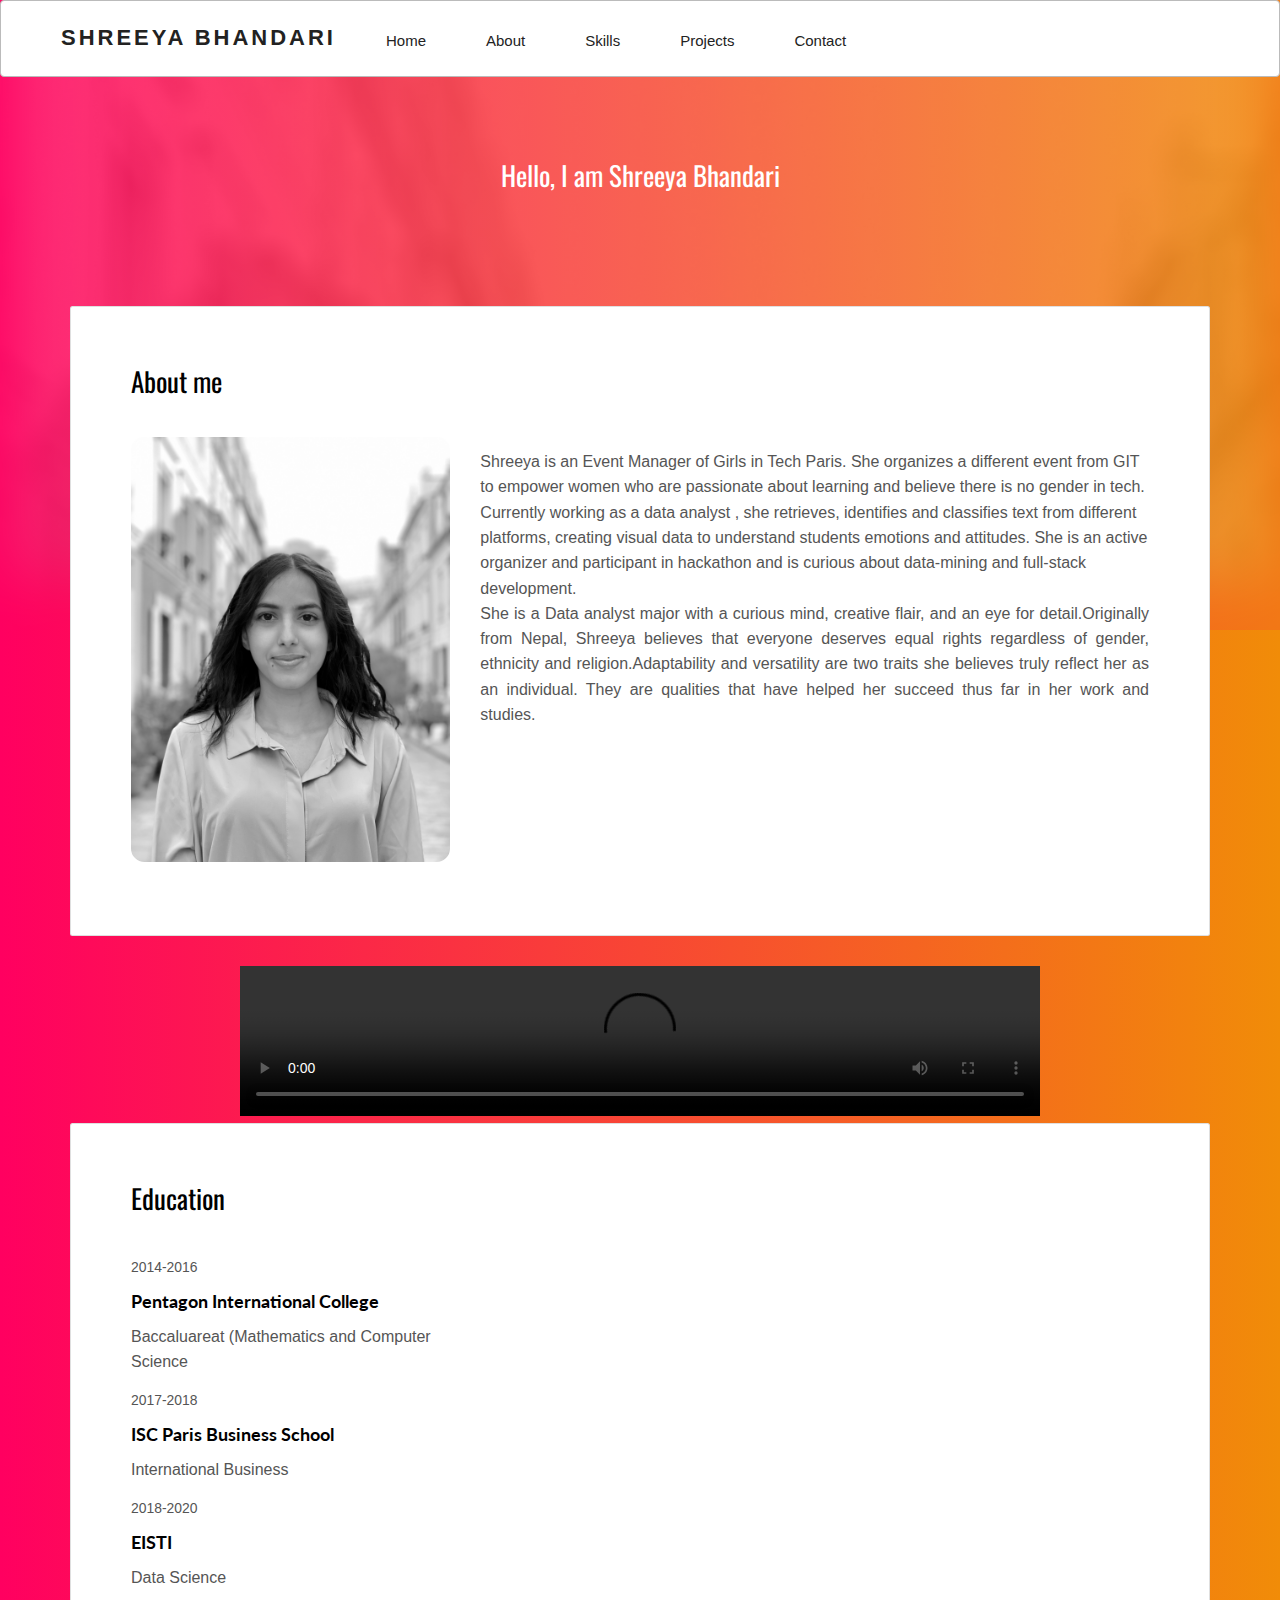
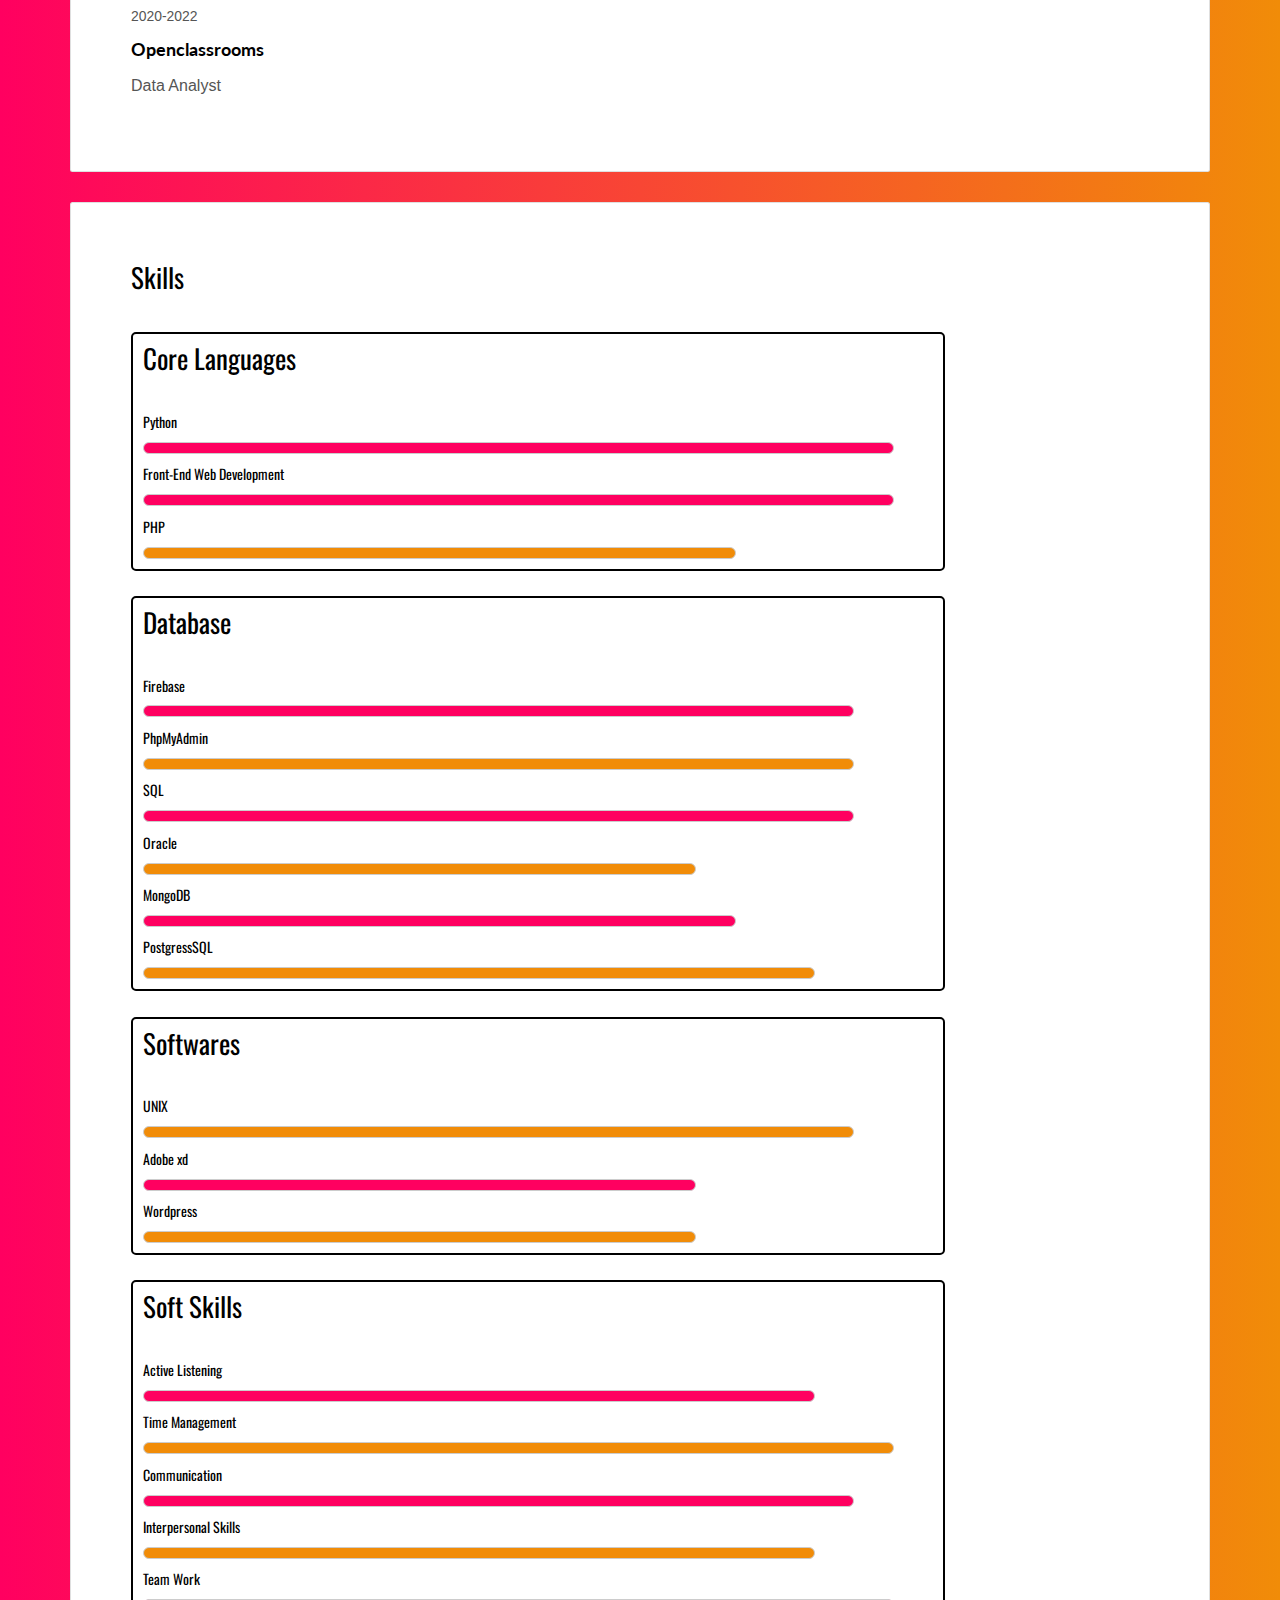
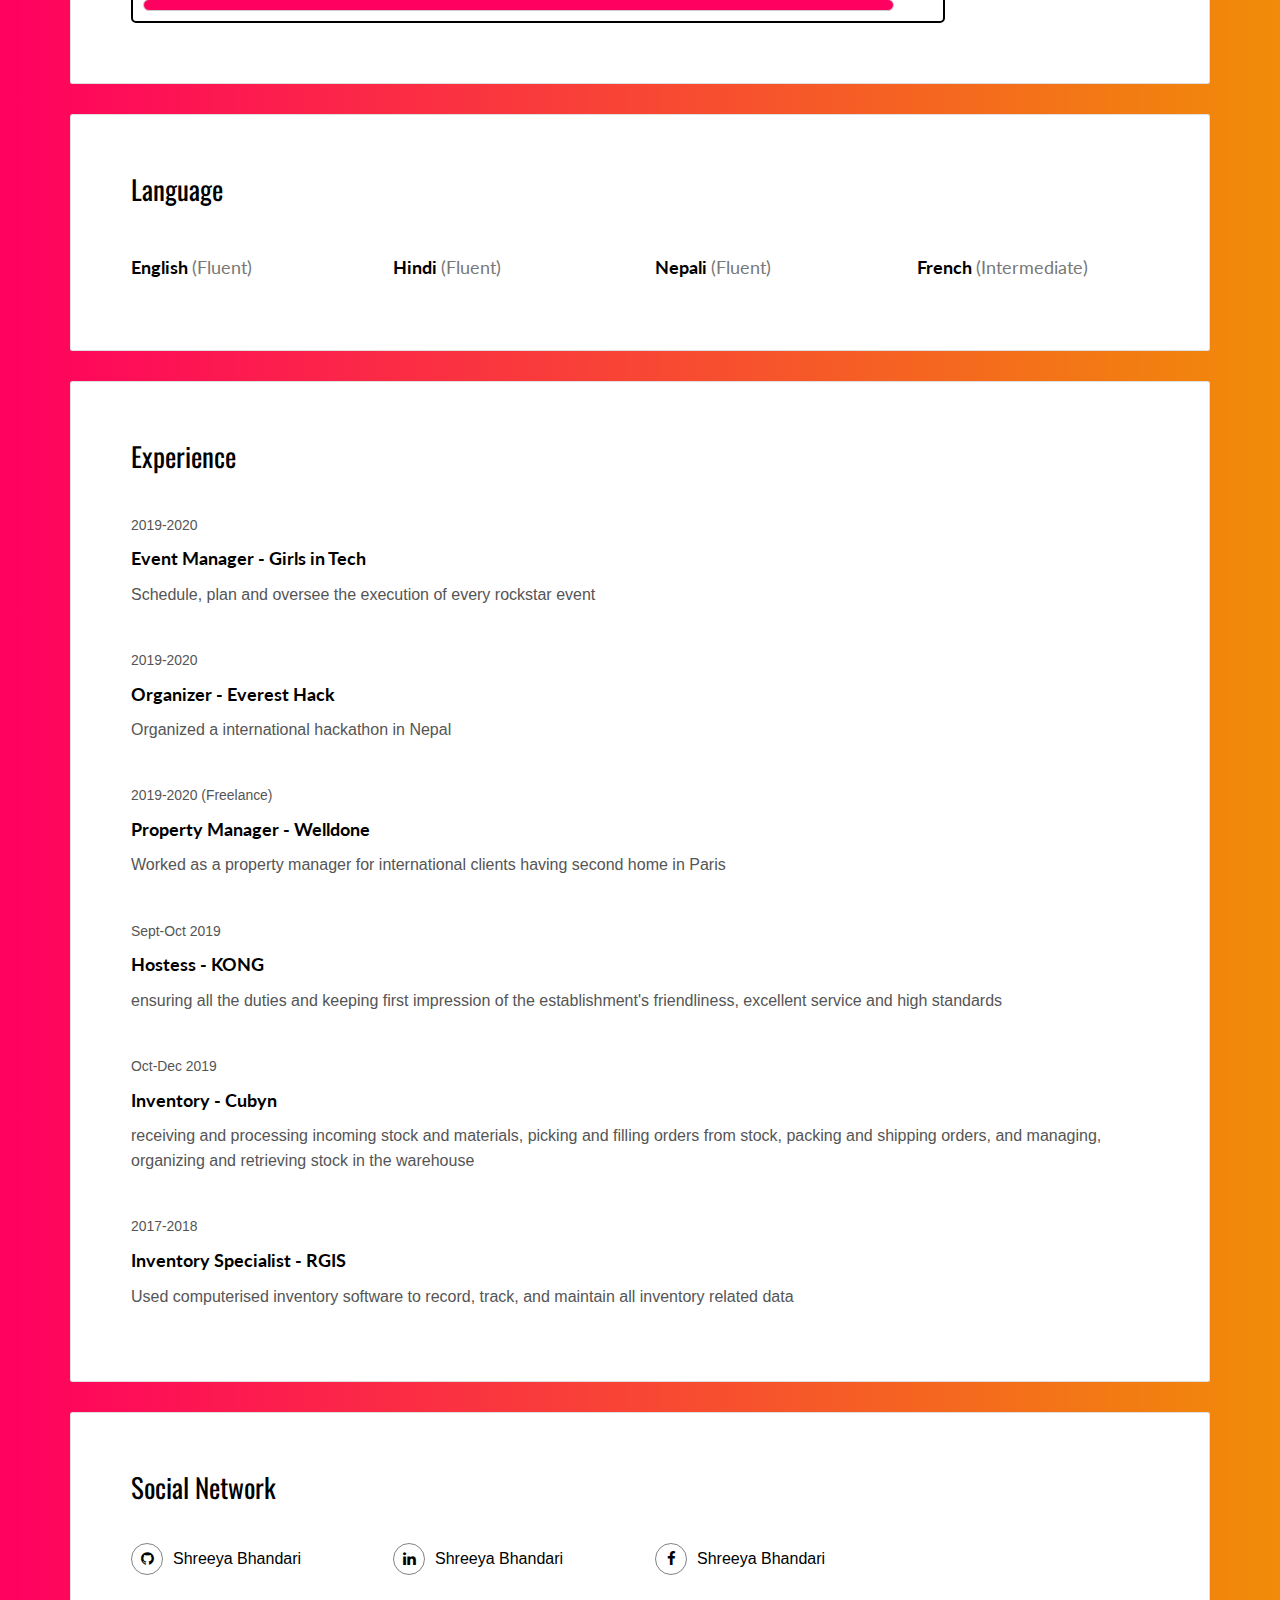
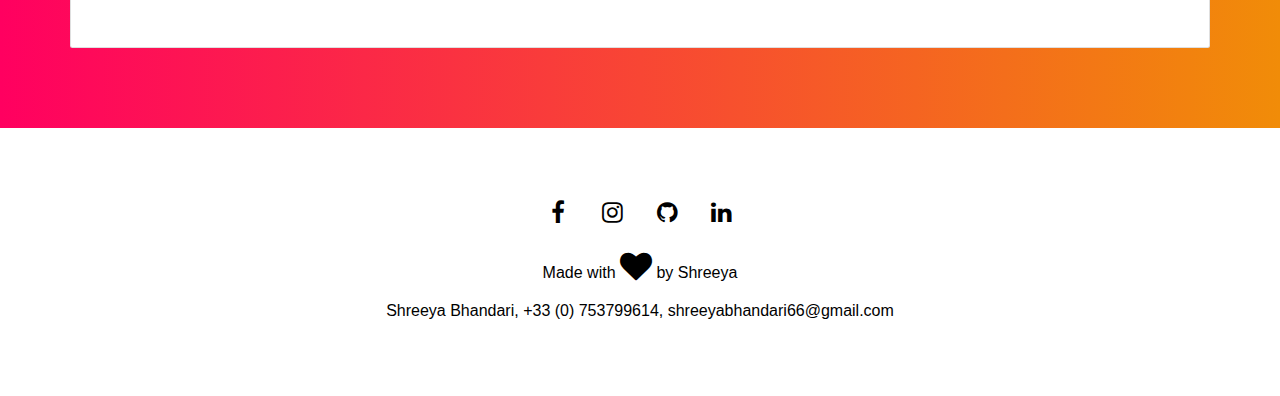
==== commit 37a2105d: "update" ====
--- a/index.html
+++ b/index.html
@@ -88,7 +88,7 @@
 
 
         <div style="text-align:center"> 
-         <video width="600" controls>
+         <video width="800" controls>
           <source src="Resumevideo.mp4" type="video/mp4">
           <source src="Resumevideo.mp4" type="video/ogg">
           Your browser does not support video.
@@ -96,42 +96,8 @@
         </div>
 
 
-        <div style="text-align:center"> 
-          <button onclick="playPause()">Play/Pause</button> 
-          <button onclick="makeBig()">Big</button>
-          <button onclick="makeSmall()">Small</button>
-          <button onclick="makeNormal()">Normal</button>
-          <br><br>
-          <video id="video1" width="420">
-            <source src="Resumevideo.mp4" type="video/mp4">
-            <source src="Resumevideo.ogg" type="video/ogg">
-            Your browser does not support video.
-          </video>
-        </div> 
-        
-        <script> 
-        var myVideo = document.getElementById("video1"); 
-        
-        function playPause() { 
-          if (myVideo.paused) 
-            myVideo.play(); 
-          else 
-            myVideo.pause(); 
-        } 
-        
-        function makeBig() { 
-            myVideo.width = 560; 
-        } 
-        
-        function makeSmall() { 
-            myVideo.width = 320; 
-        } 
-        
-        function makeNormal() { 
-            myVideo.width = 420; 
-        } 
-        </script> 
-
+       
+        
 
         <div class="card">
           <div class="card-block">
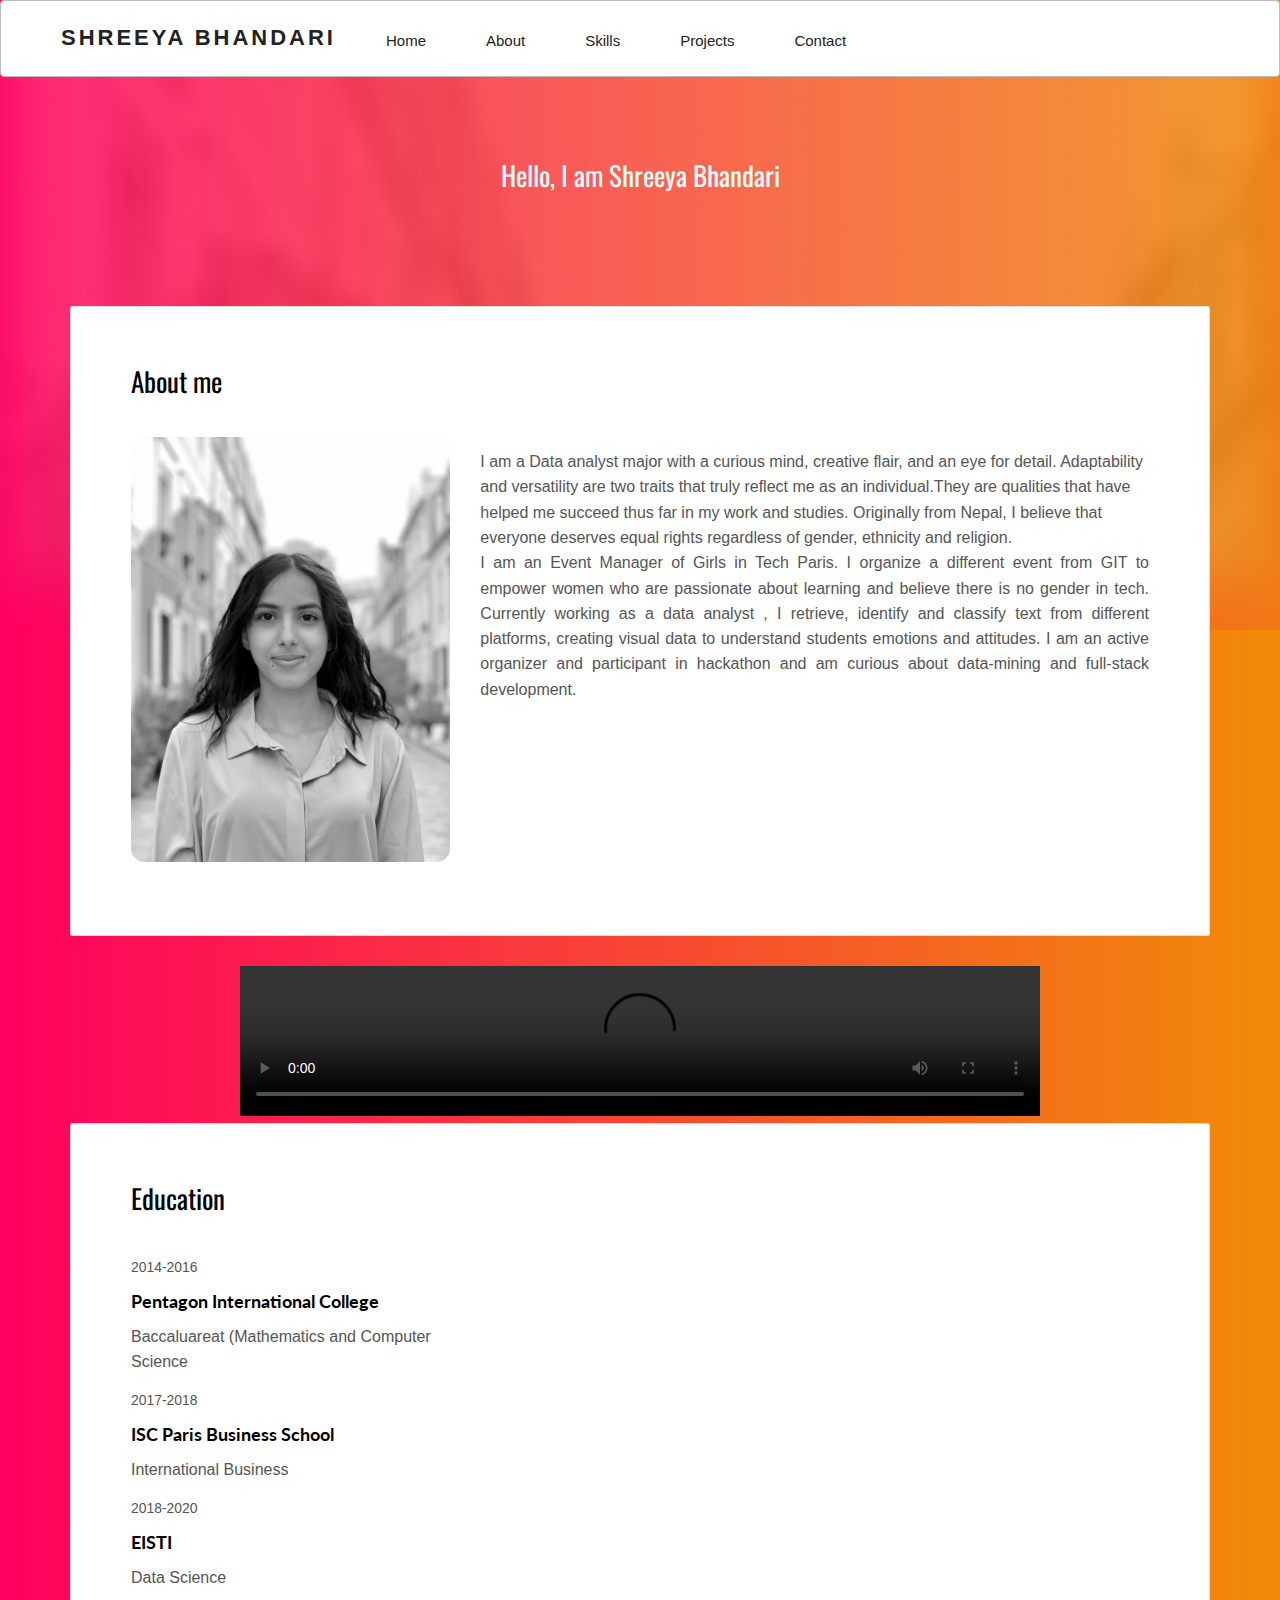
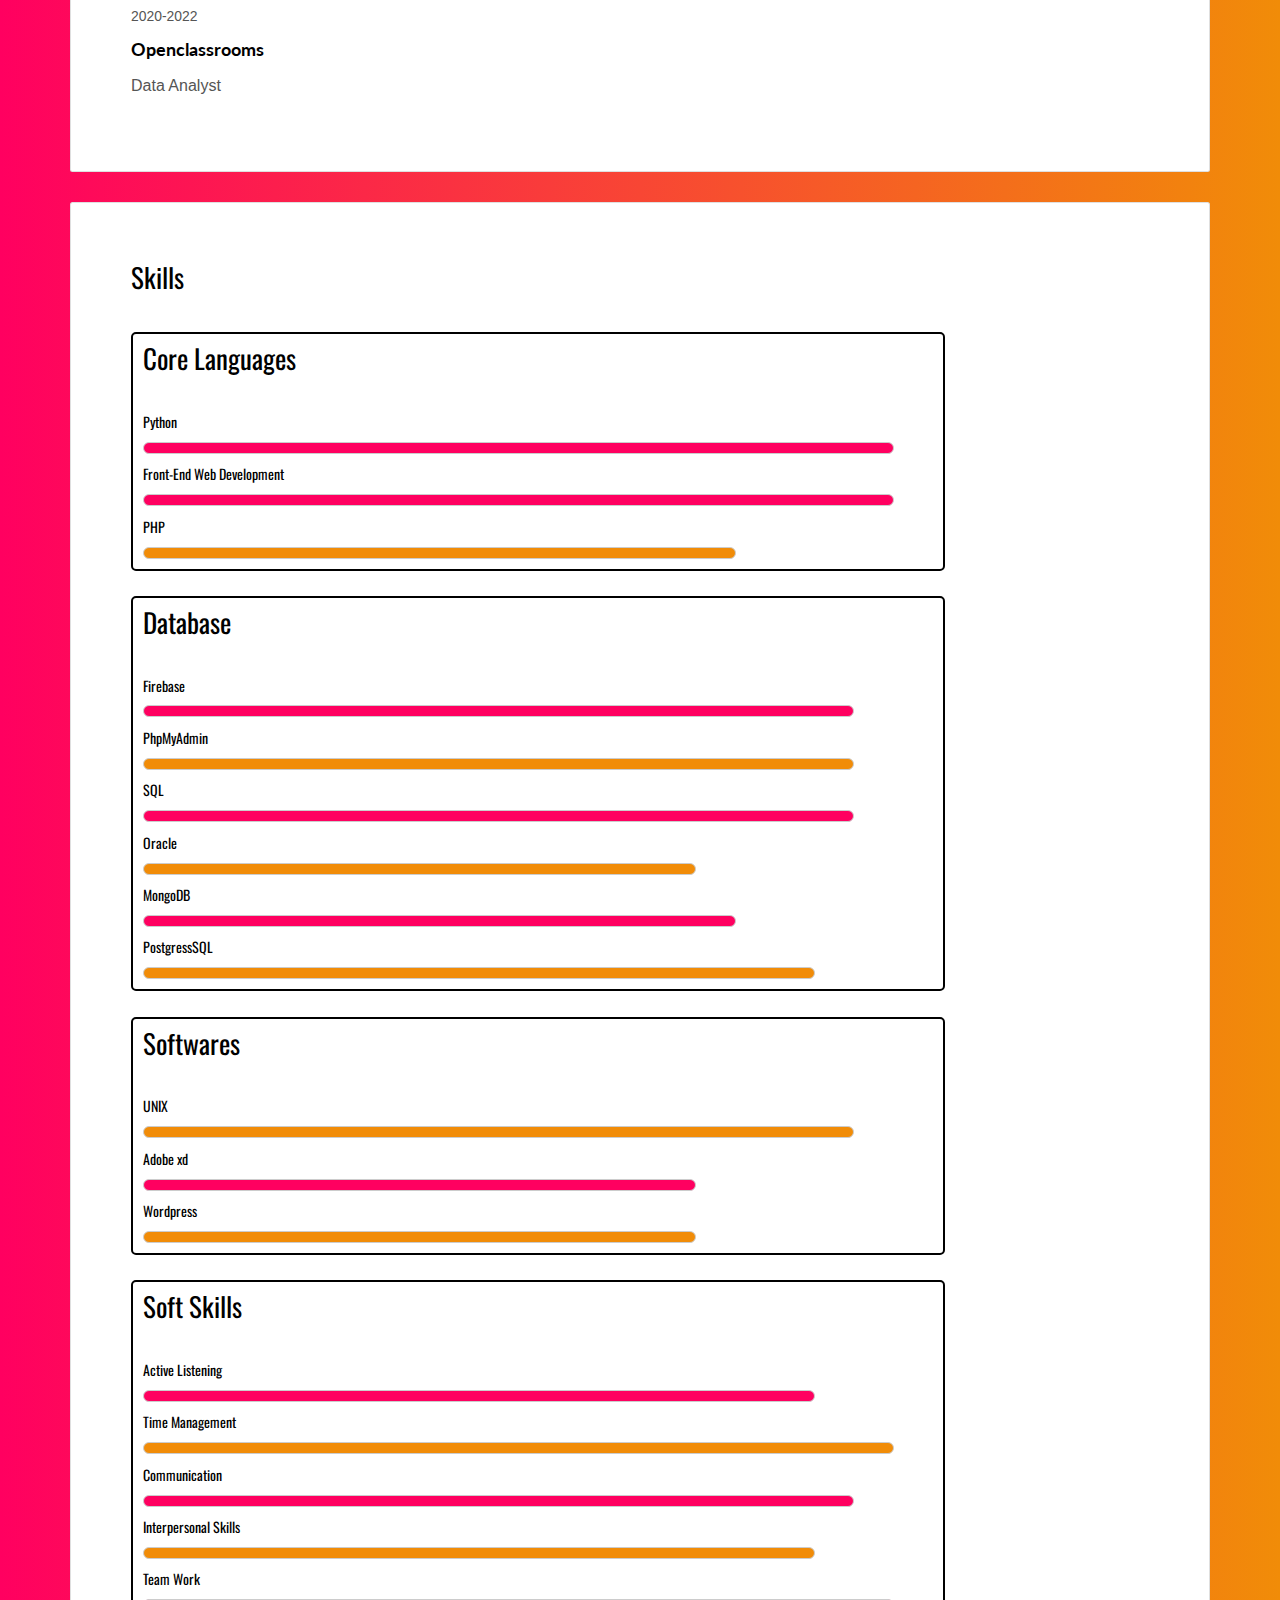
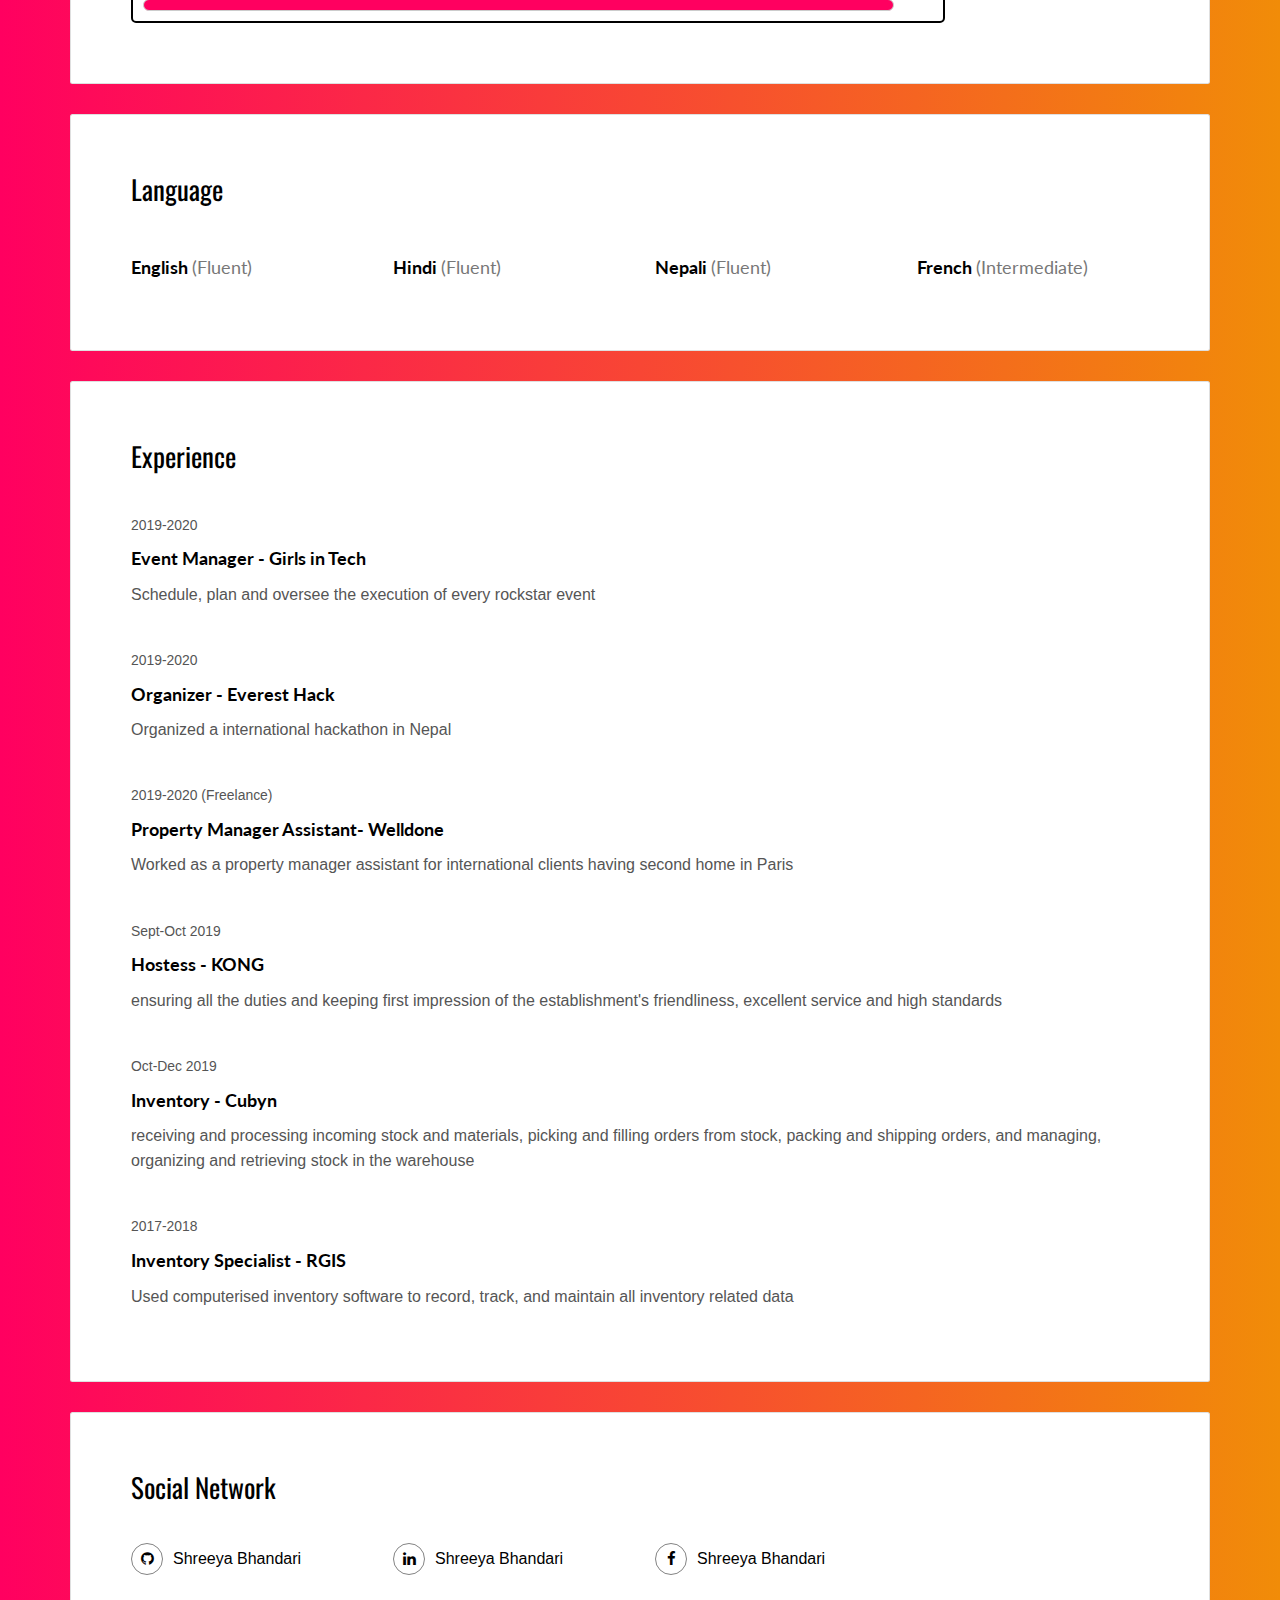
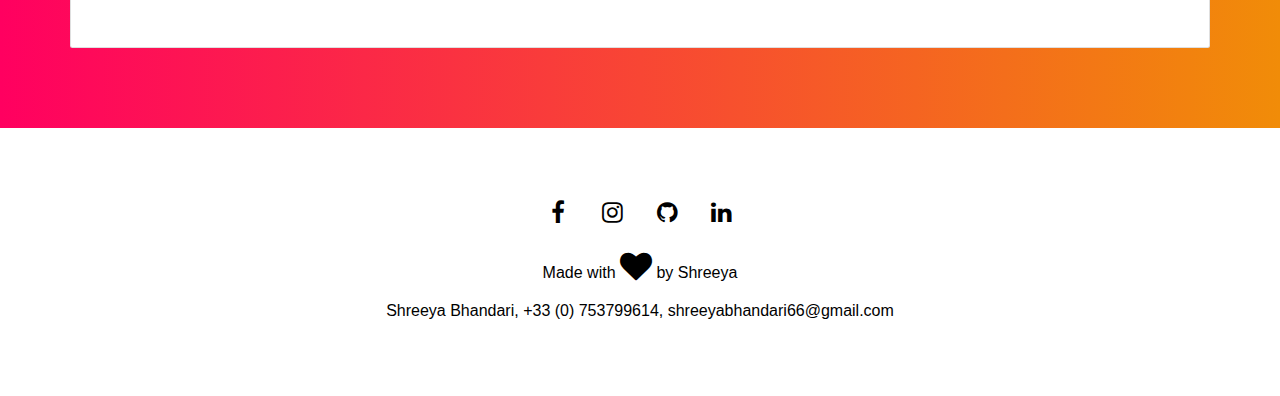
==== commit d356e591: "update index file" ====
--- a/index.html
+++ b/index.html
@@ -77,10 +77,9 @@
               </div>
               <div class="col-md-8">
 
-                <p align="justify"></p> Shreeya is an Event Manager of Girls in Tech Paris. She organizes a different event from GIT to empower women who are passionate about learning and believe there is no gender in tech. Currently working as a data analyst , she retrieves, identifies and classifies text from different platforms, creating visual data to understand students emotions and attitudes.
-                She is an active organizer and participant in hackathon and is curious about data-mining and full-stack development.
+                <p align="justify"></p>I am a Data analyst major with a curious mind, creative flair, and an eye for detail. Adaptability and versatility are two traits that truly reflect me as an individual.They are qualities that have helped me succeed thus far in my work and studies. Originally from Nepal, I believe that everyone deserves equal rights regardless of gender, ethnicity and religion. 
                <br> 
-               <p align="justify">She is a Data analyst major with a curious mind, creative flair, and an eye for detail.Originally from Nepal, Shreeya believes that everyone deserves equal rights regardless of gender, ethnicity and religion.Adaptability and versatility are two traits she believes truly reflect her as an individual. They are qualities that have helped her succeed thus far in her work and studies.</p>
+               <p align="justify">I am an  Event Manager of Girls in Tech Paris. I  organize a different event from GIT to empower women who are passionate about learning and believe there is no gender in tech. Currently working as a data analyst , I retrieve, identify and classify text from different platforms, creating visual data to understand students emotions and attitudes. I am an active organizer and participant in hackathon and am curious about data-mining and full-stack development. </p>
               </div>
             </div>
           </div>
@@ -239,8 +238,8 @@
 
             <div class="work-experience">
               <small class="date">2019-2020 (Freelance) </small>
-              <a href="https://www.welldone.fr"><h5><b>Property Manager - Welldone</b></h5></a> </h5>
-              <p>Worked as a property manager for international clients having second home in Paris</p>
+              <a href="https://www.welldone.fr"><h5><b>Property Manager Assistant- Welldone</b></h5></a> </h5>
+              <p>Worked as a property manager assistant for international clients having second home in Paris</p>
             </div>
 
             <div class="work-experience">
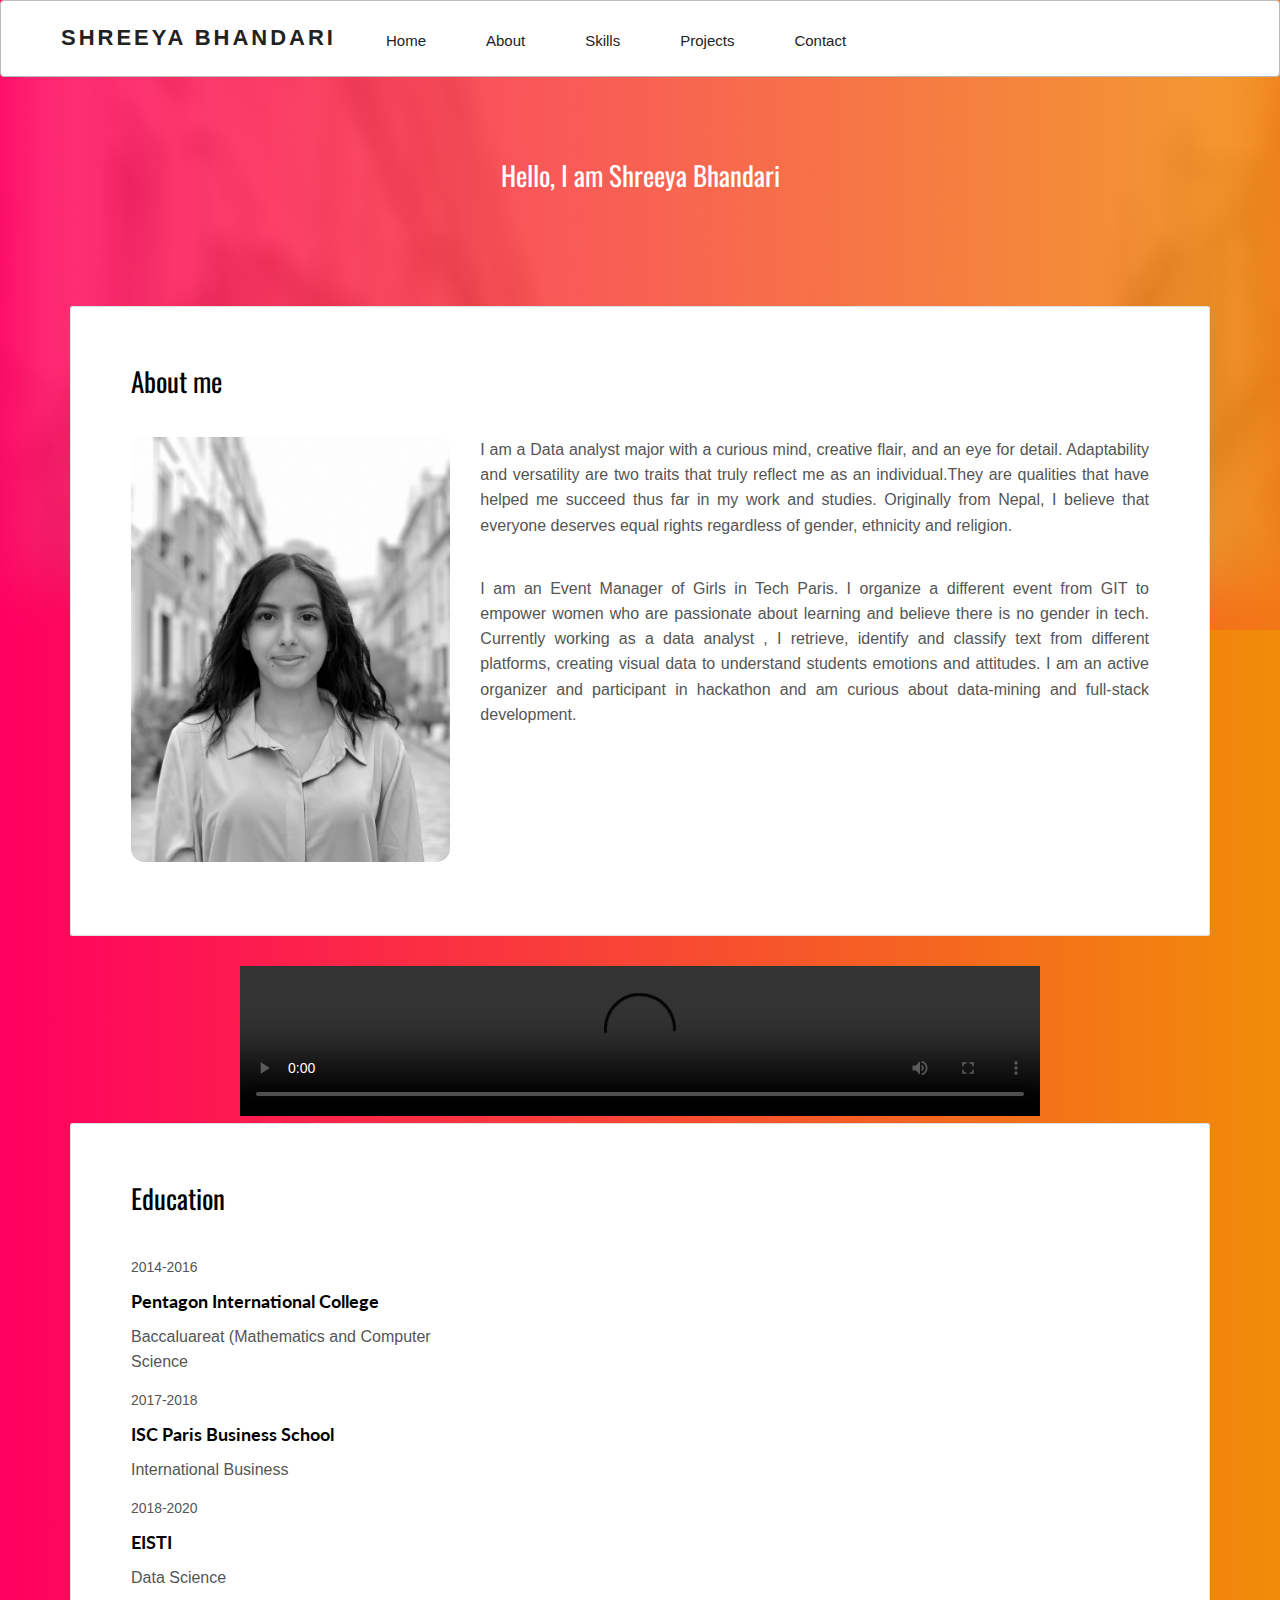
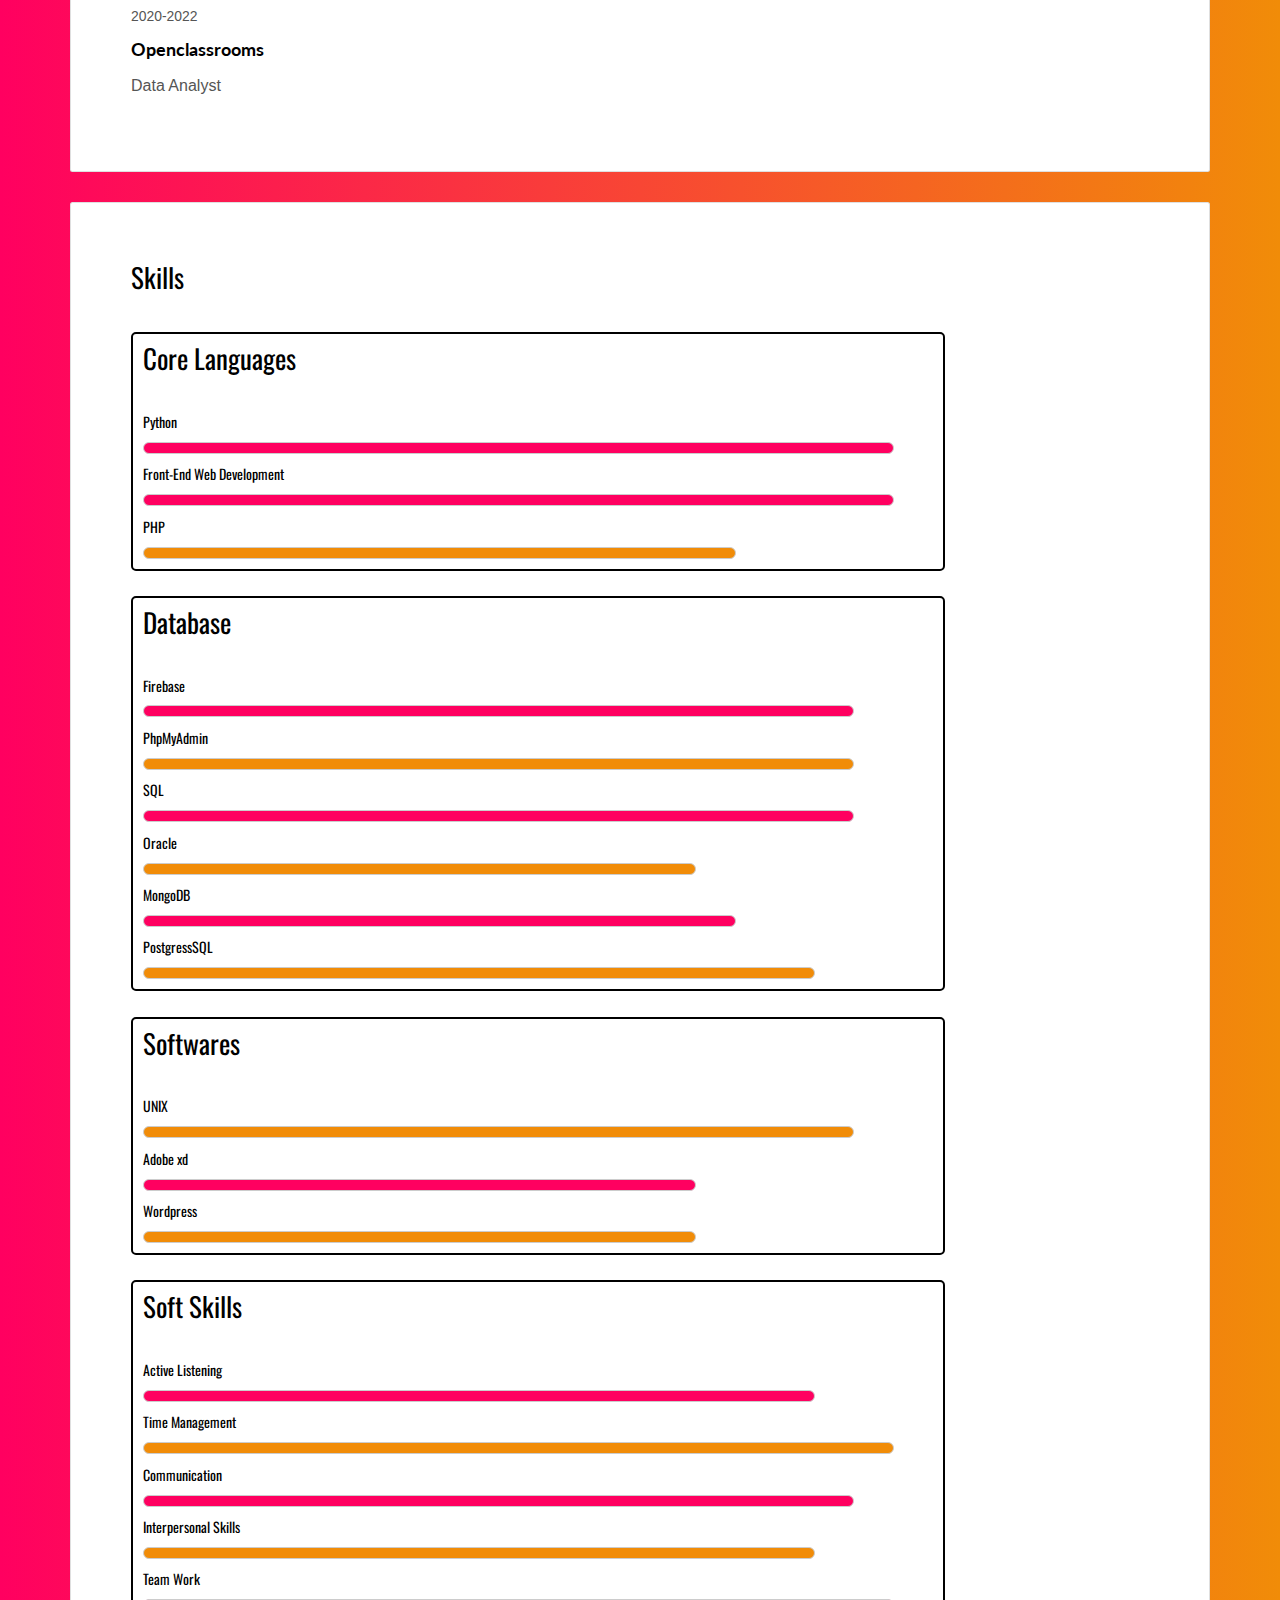
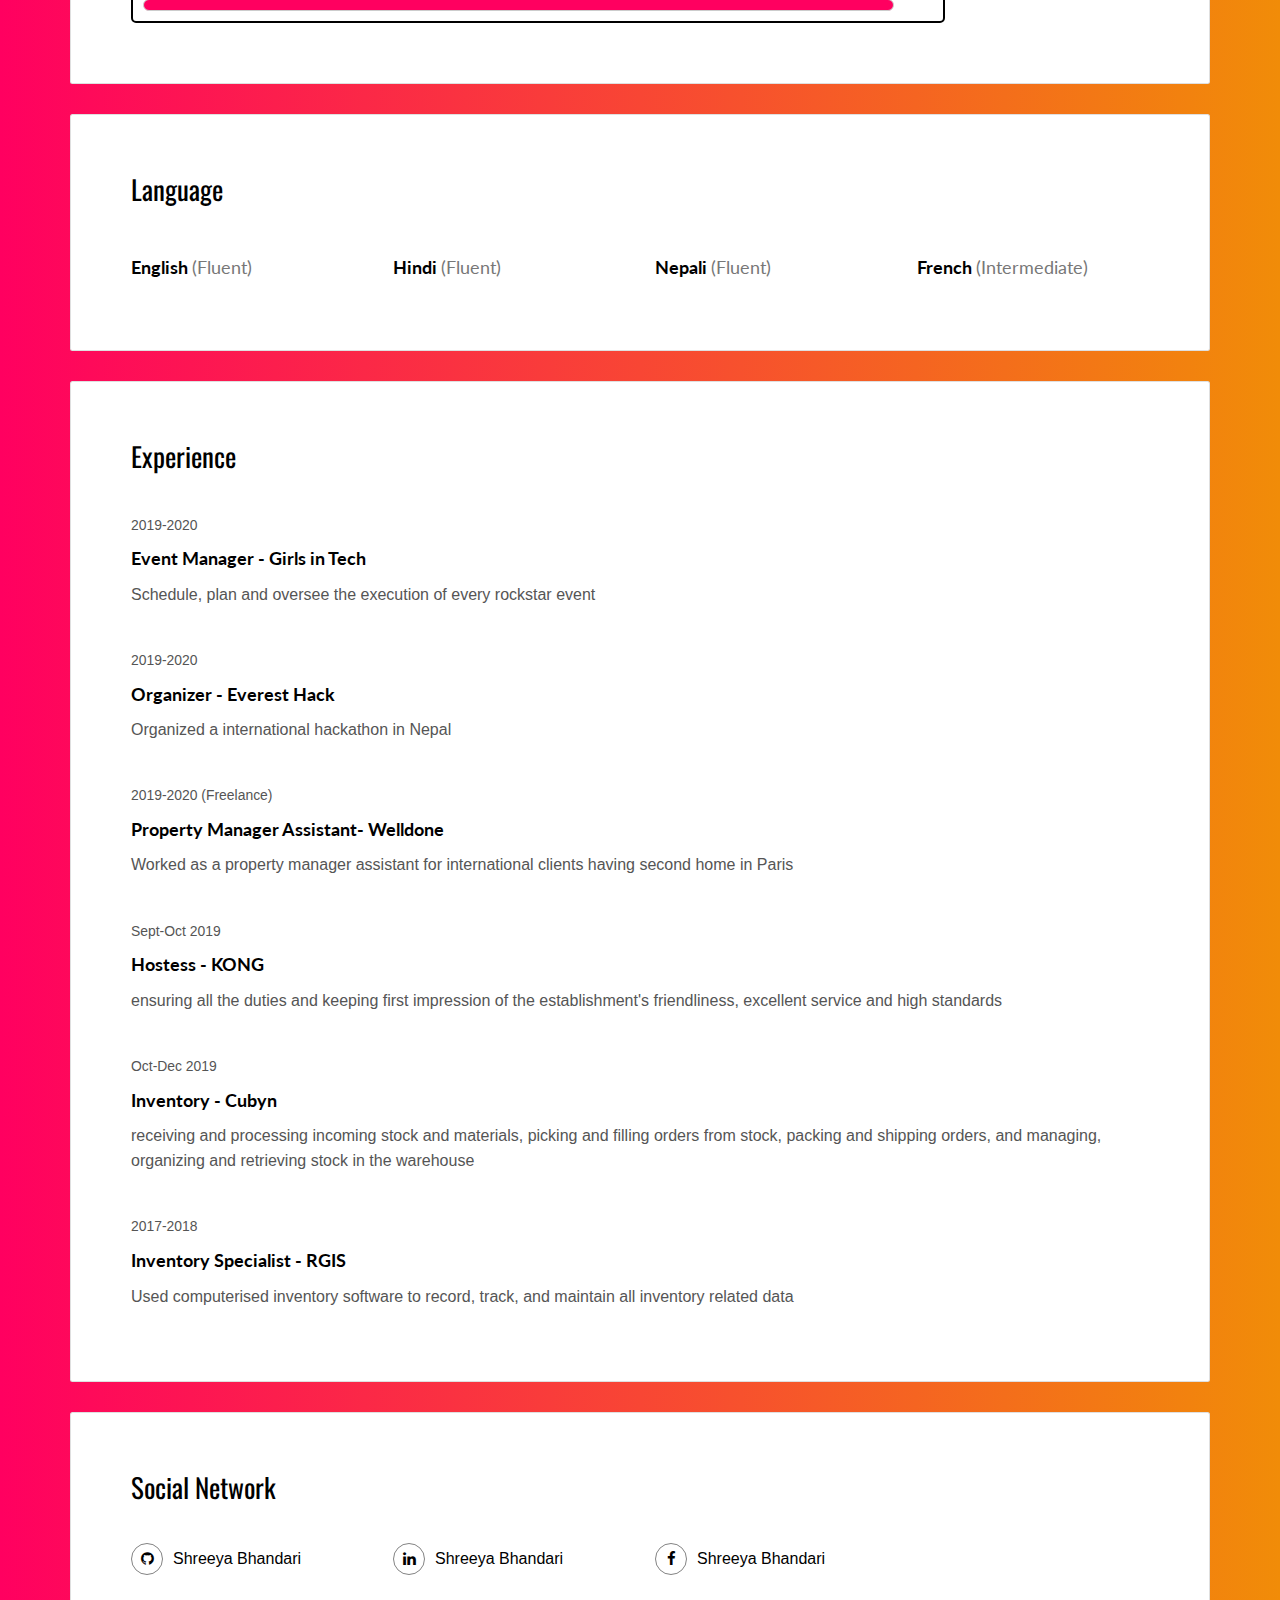
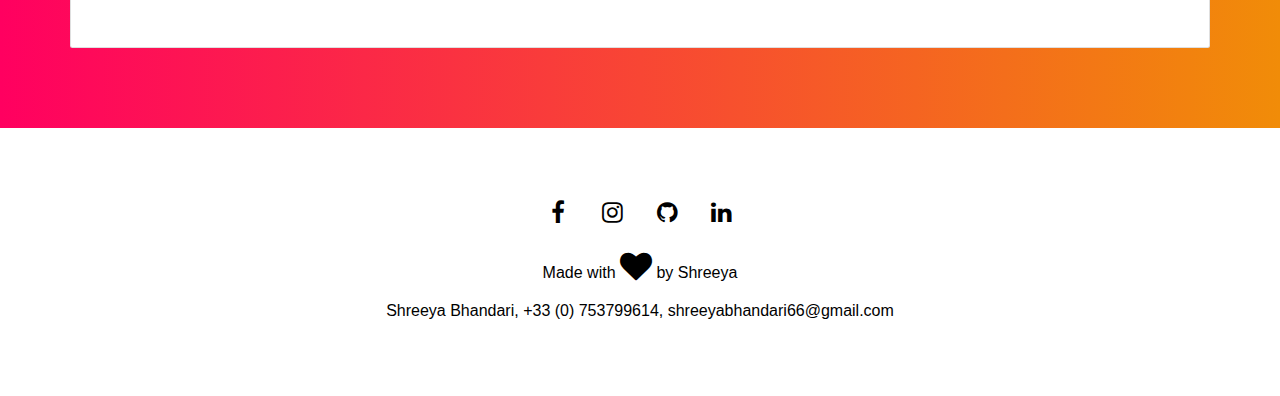
==== commit 2bbddb58: "update index file" ====
--- a/index.html
+++ b/index.html
@@ -77,7 +77,7 @@
               </div>
               <div class="col-md-8">
 
-                <p align="justify"></p>I am a Data analyst major with a curious mind, creative flair, and an eye for detail. Adaptability and versatility are two traits that truly reflect me as an individual.They are qualities that have helped me succeed thus far in my work and studies. Originally from Nepal, I believe that everyone deserves equal rights regardless of gender, ethnicity and religion. 
+                <p align="justify">I am a Data analyst major with a curious mind, creative flair, and an eye for detail. Adaptability and versatility are two traits that truly reflect me as an individual.They are qualities that have helped me succeed thus far in my work and studies. Originally from Nepal, I believe that everyone deserves equal rights regardless of gender, ethnicity and religion.</p> 
                <br> 
                <p align="justify">I am an  Event Manager of Girls in Tech Paris. I  organize a different event from GIT to empower women who are passionate about learning and believe there is no gender in tech. Currently working as a data analyst , I retrieve, identify and classify text from different platforms, creating visual data to understand students emotions and attitudes. I am an active organizer and participant in hackathon and am curious about data-mining and full-stack development. </p>
               </div>
